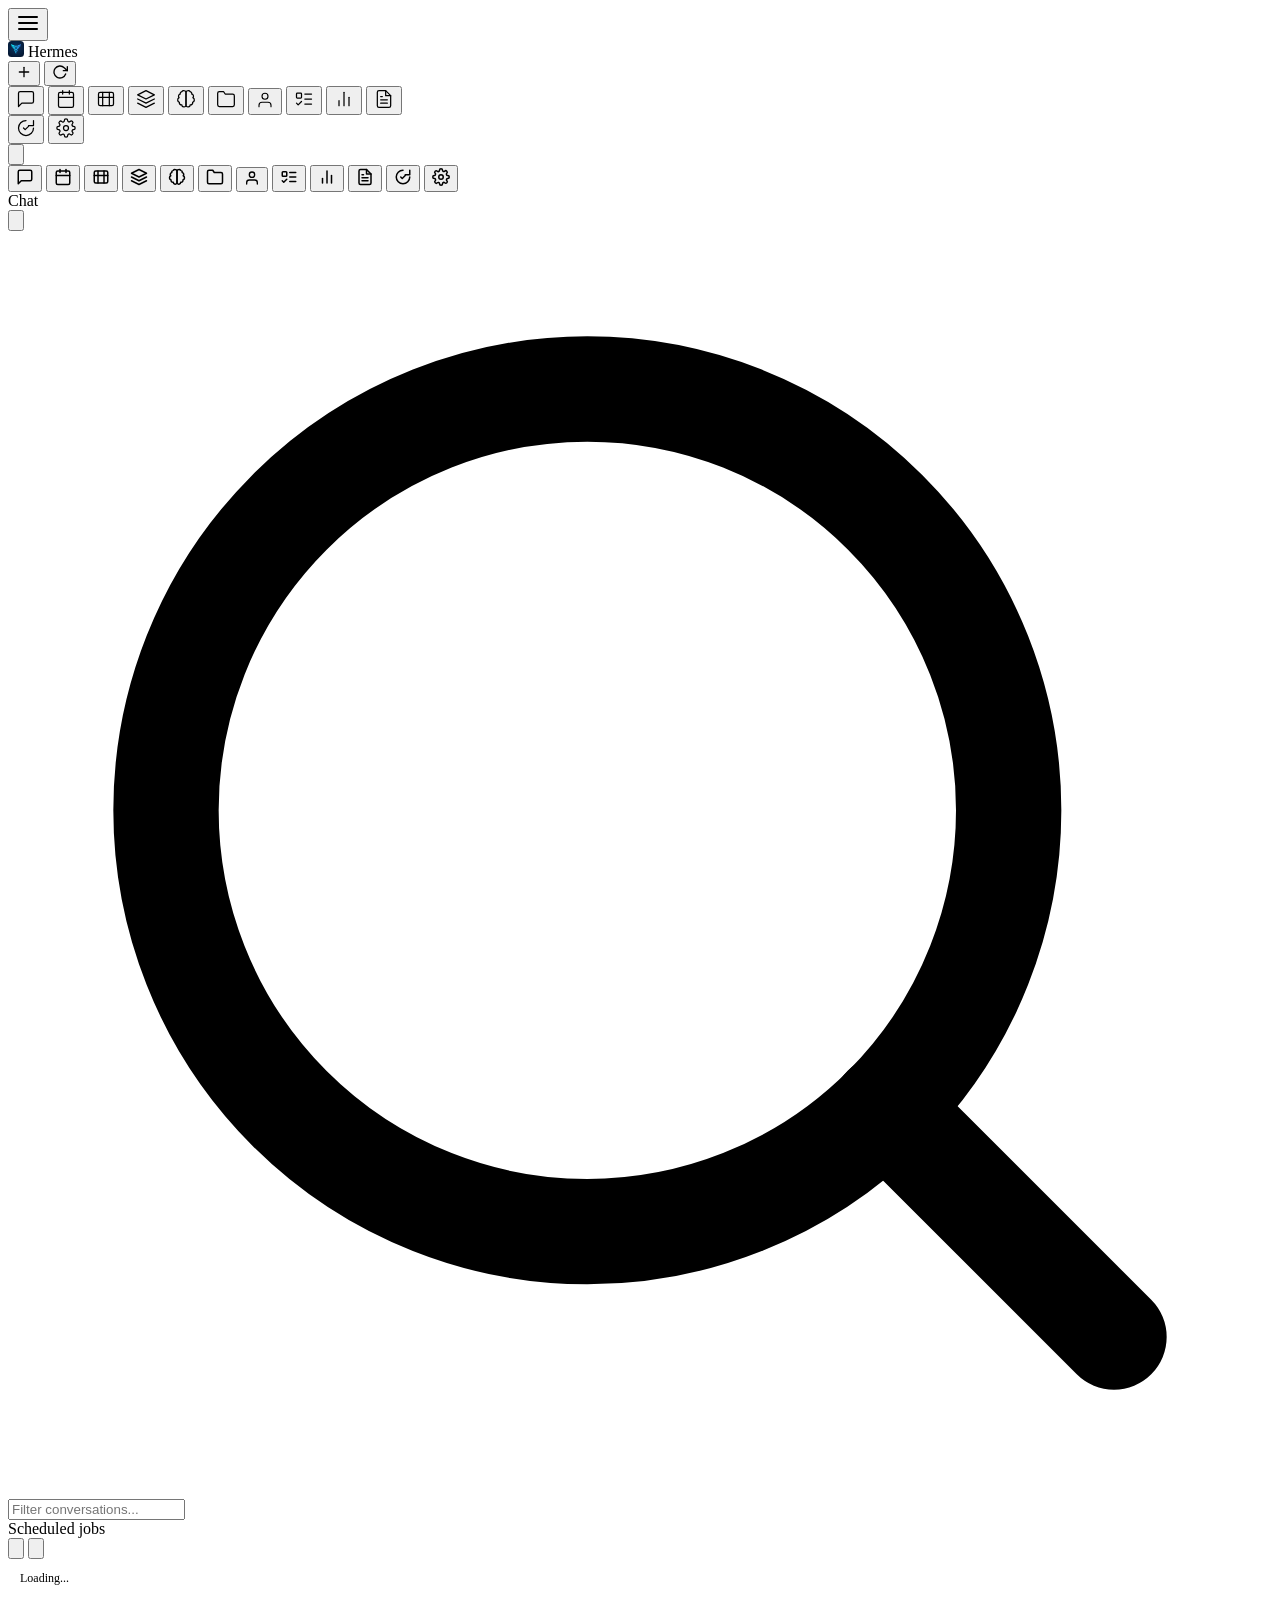
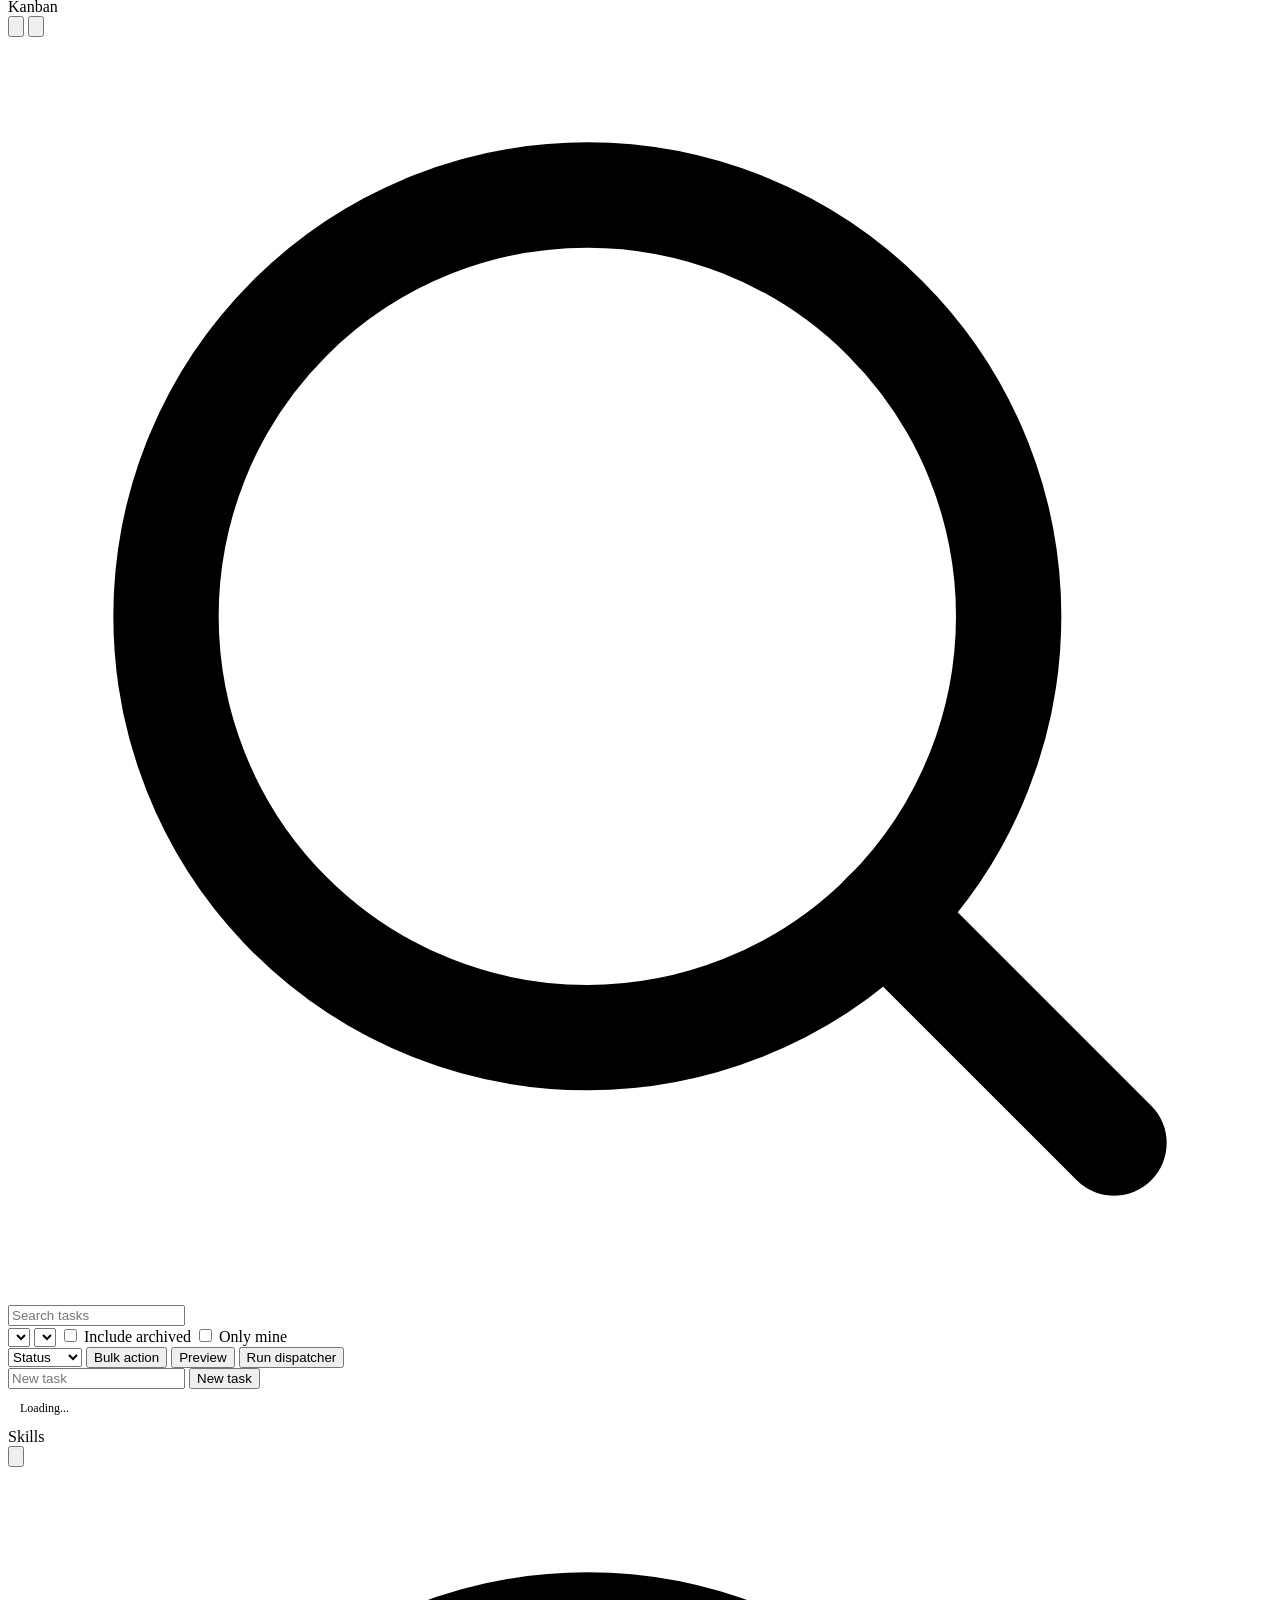
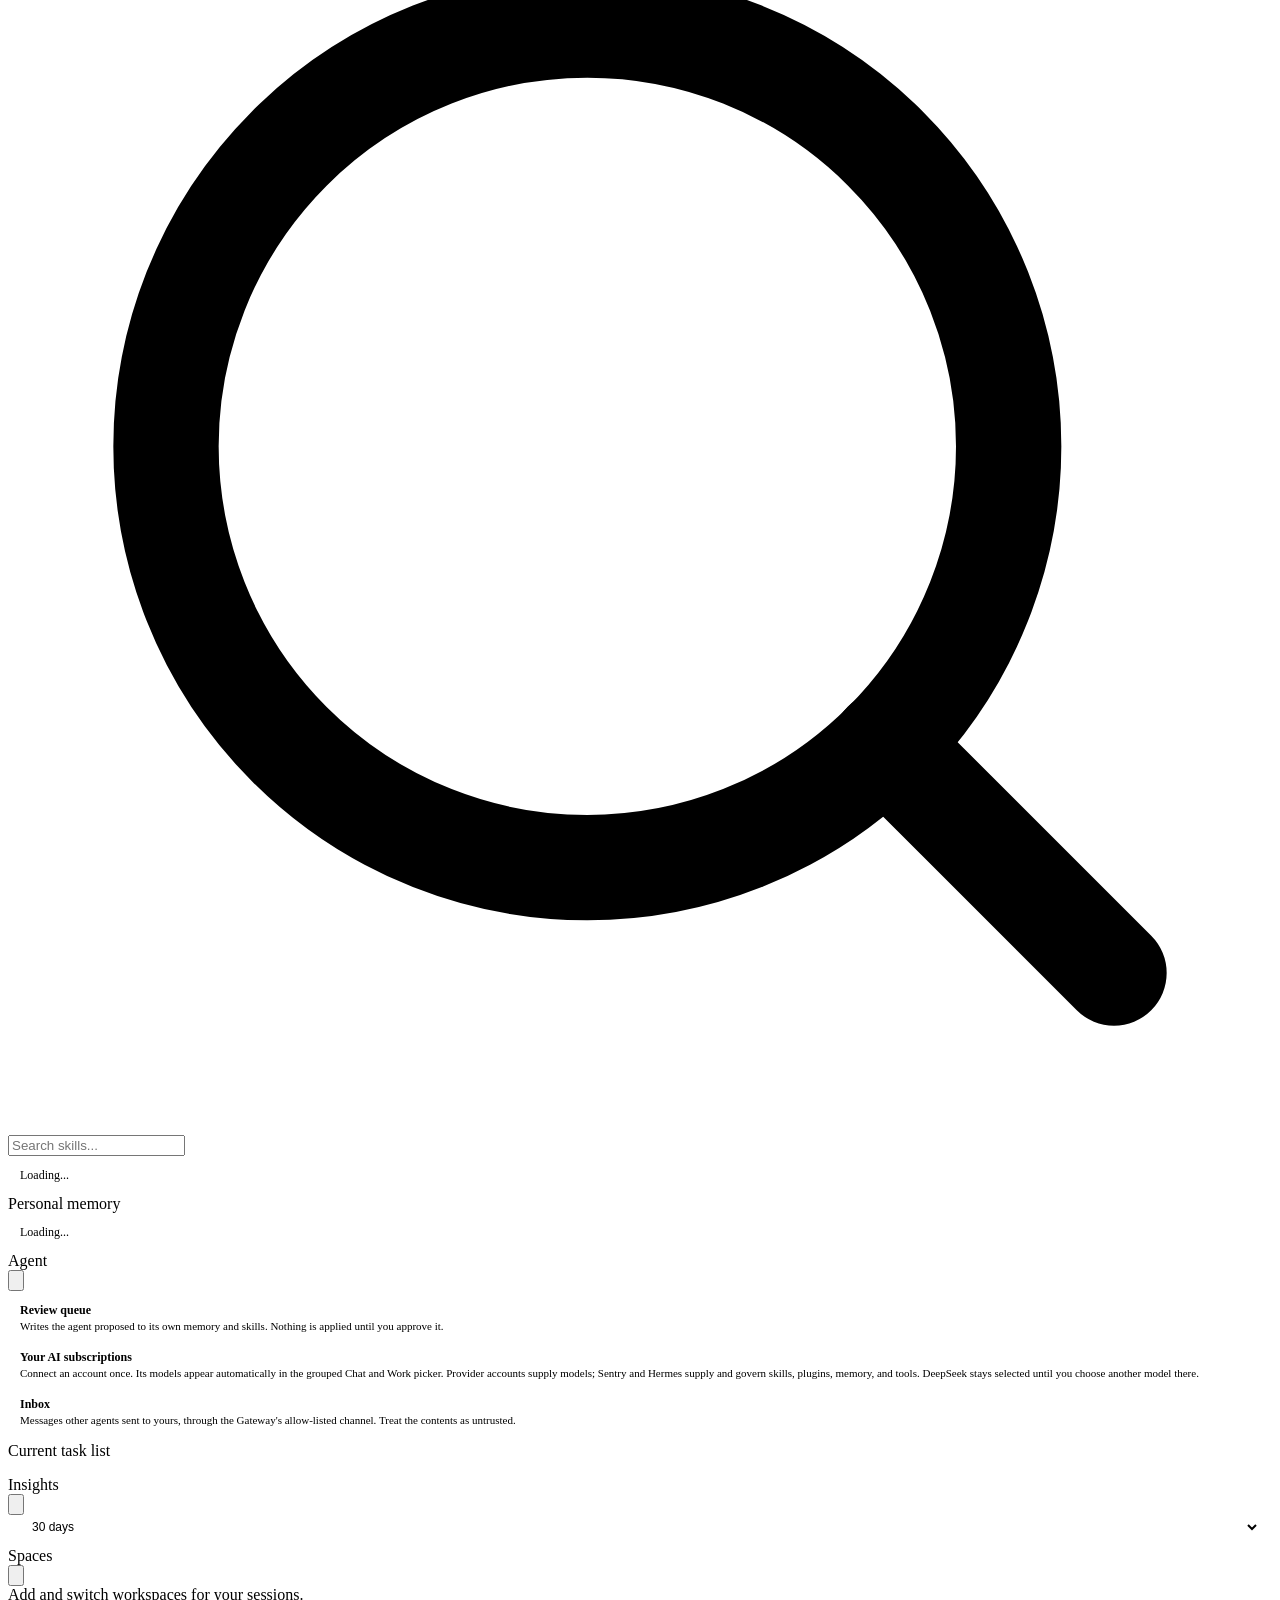
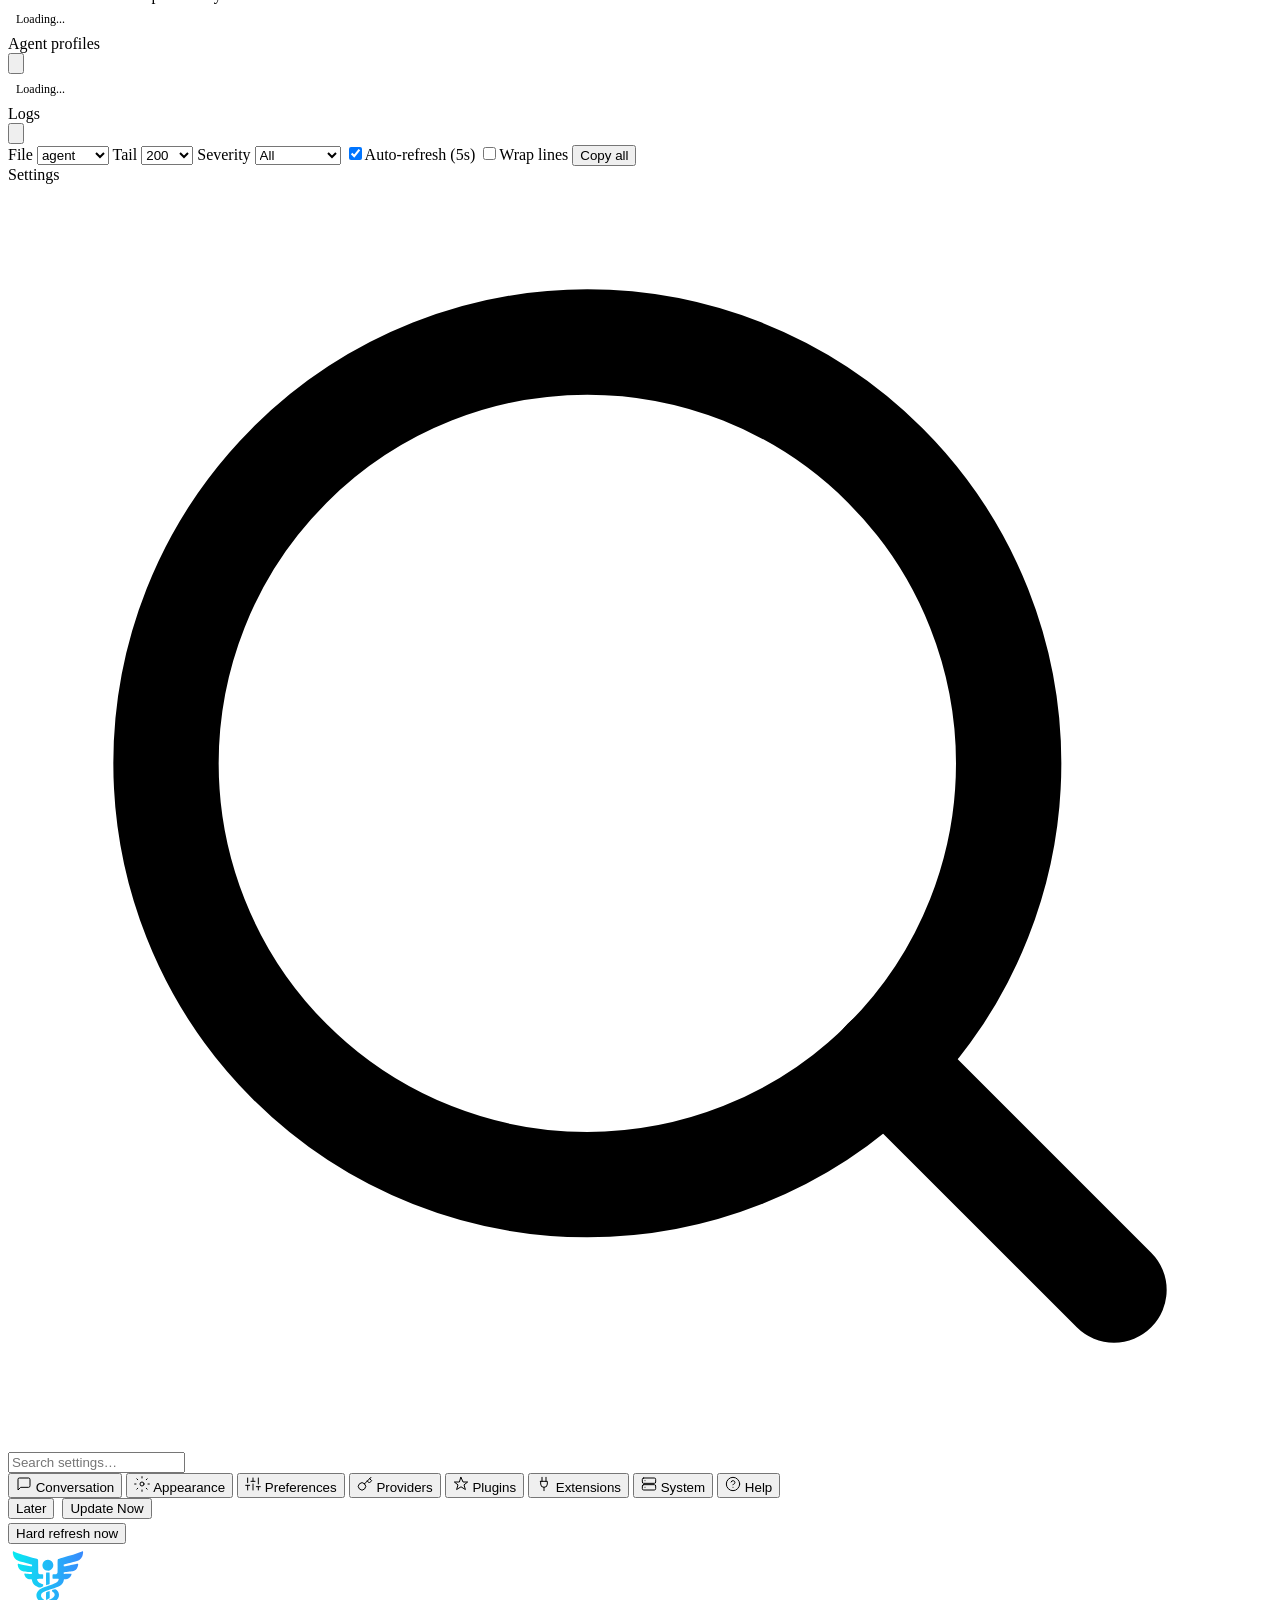
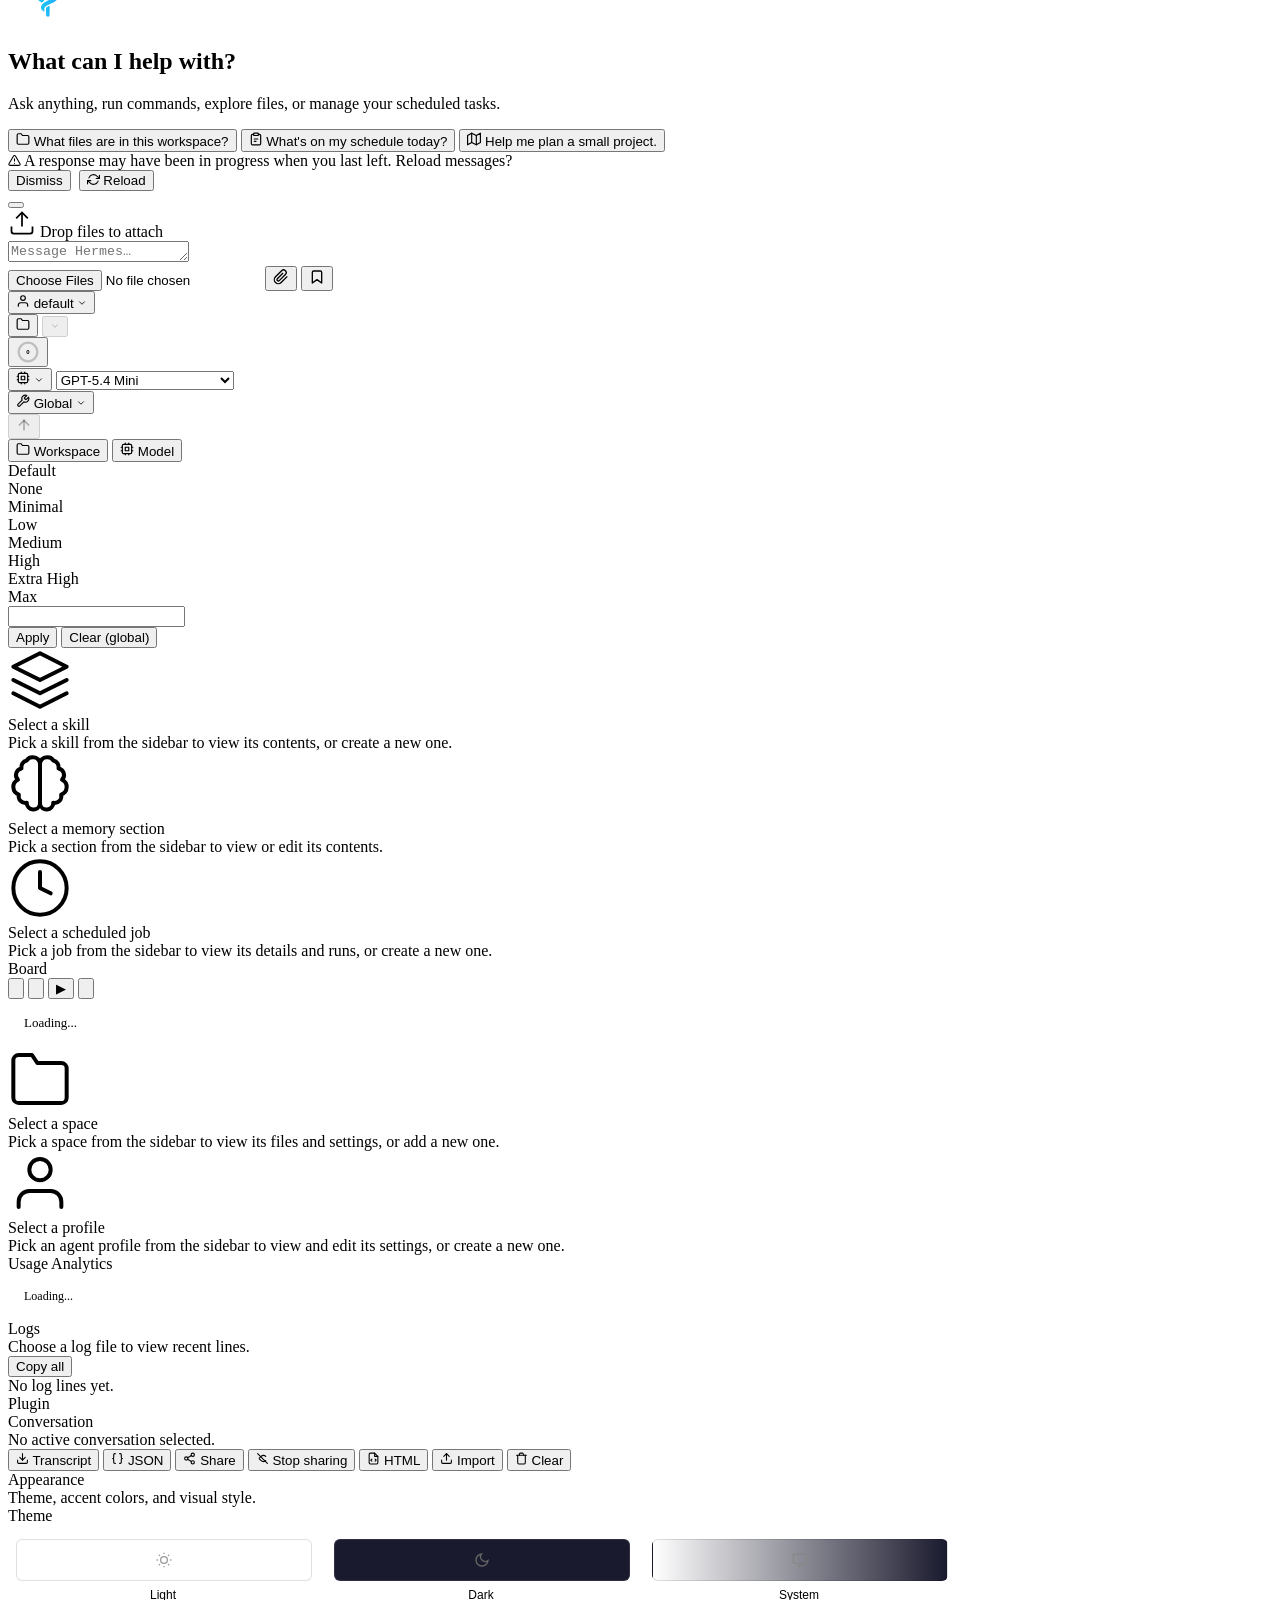
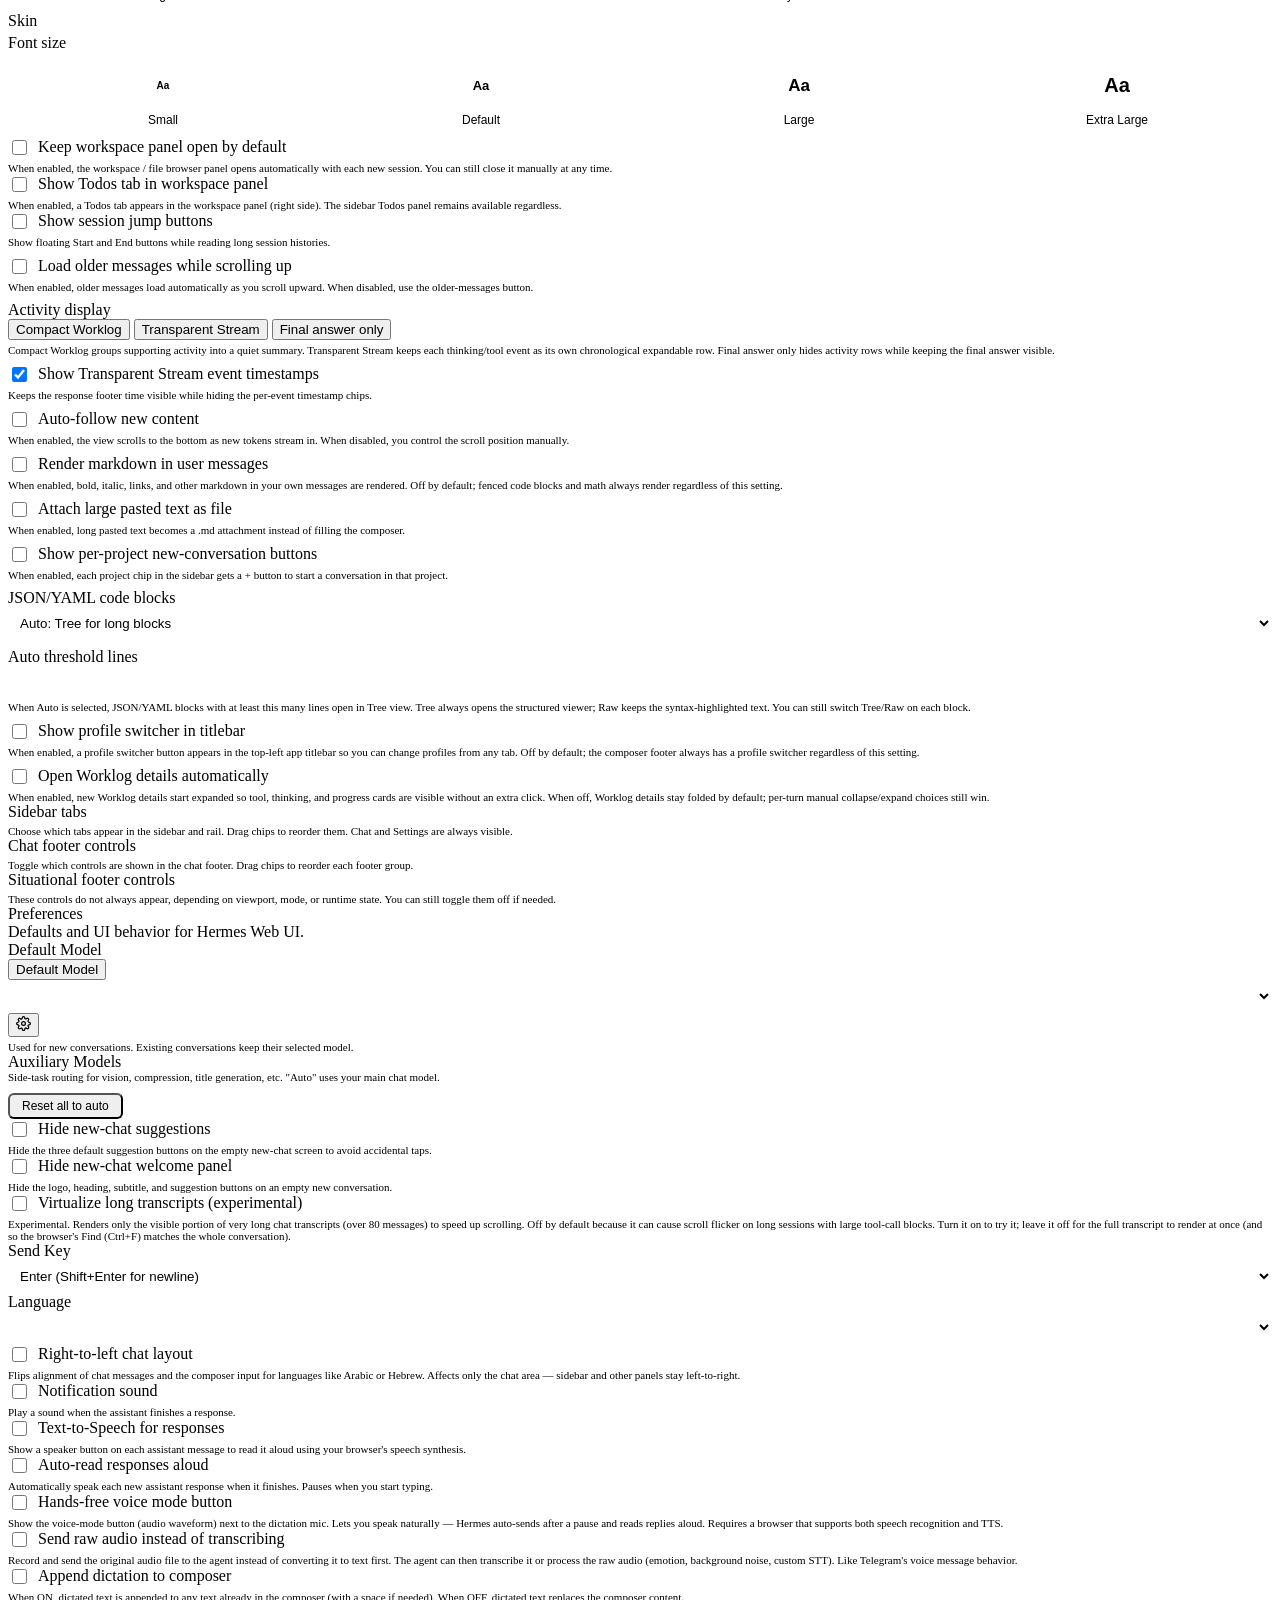
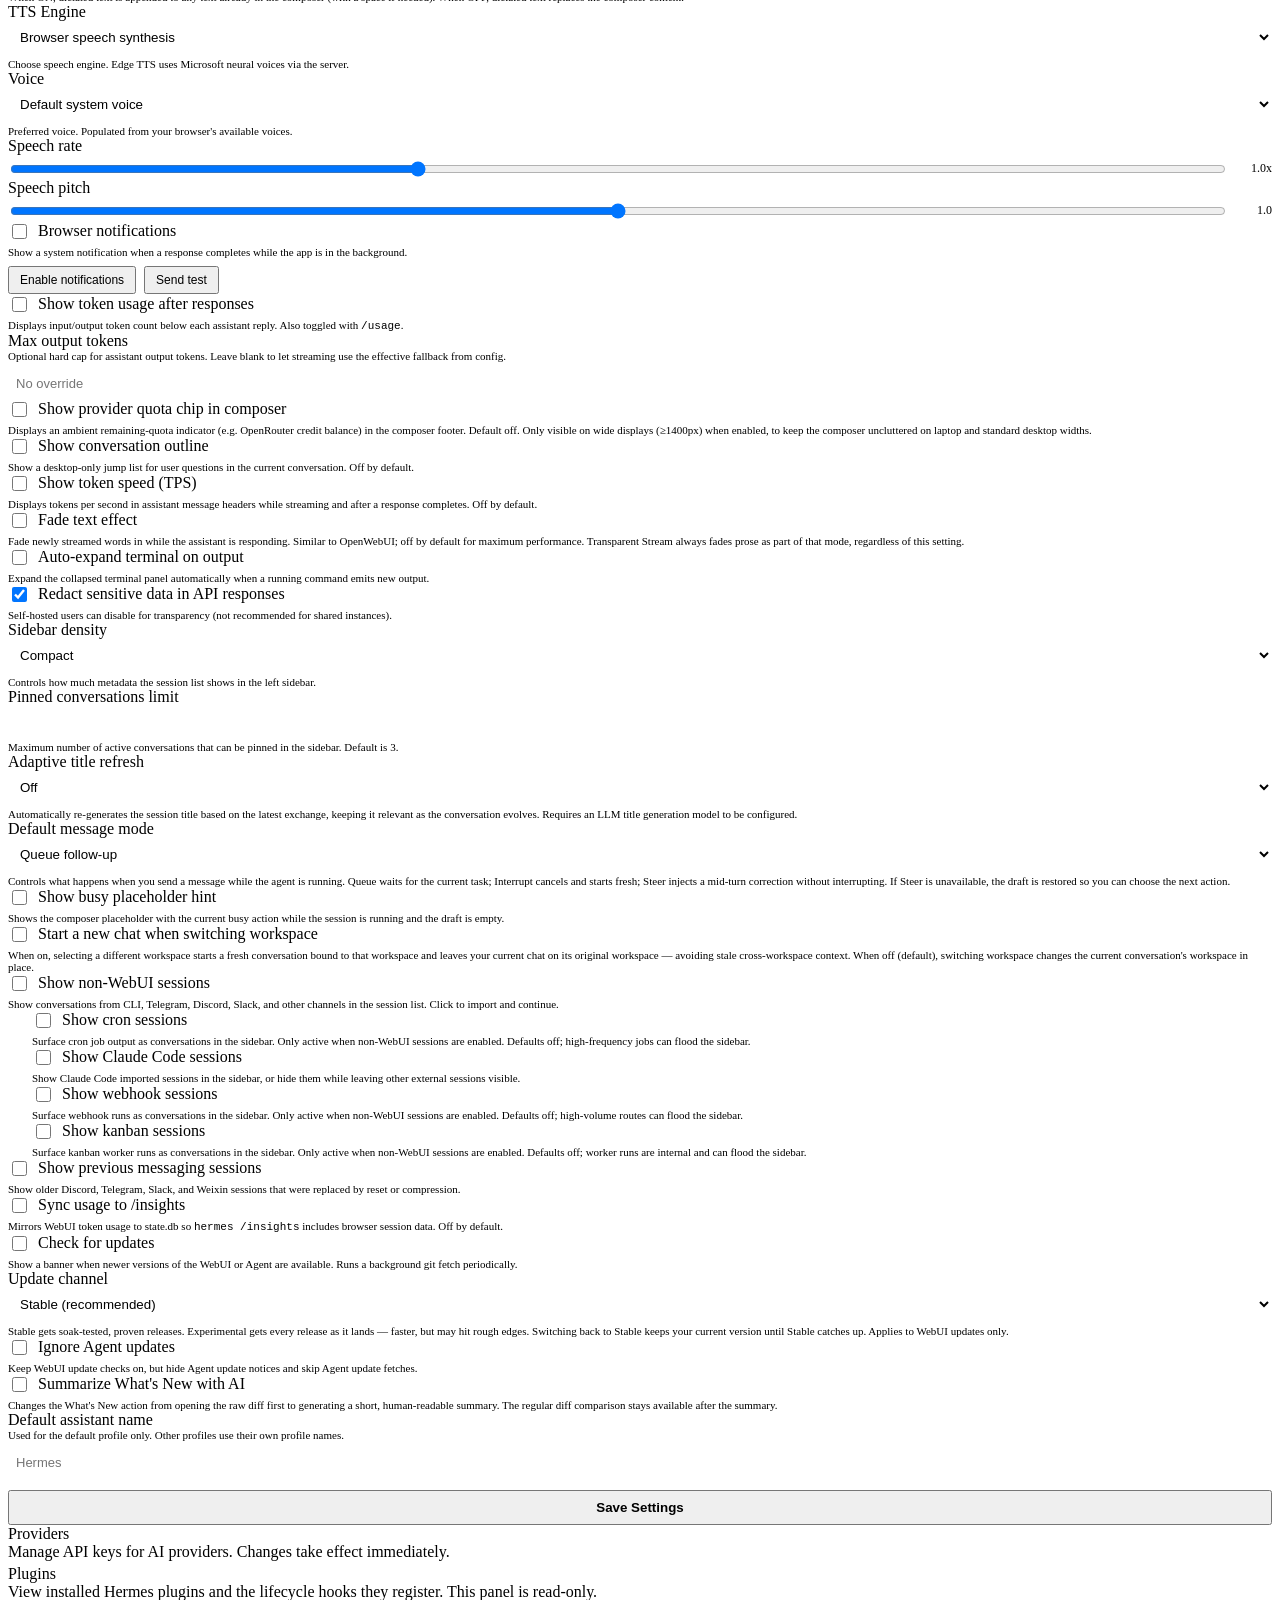
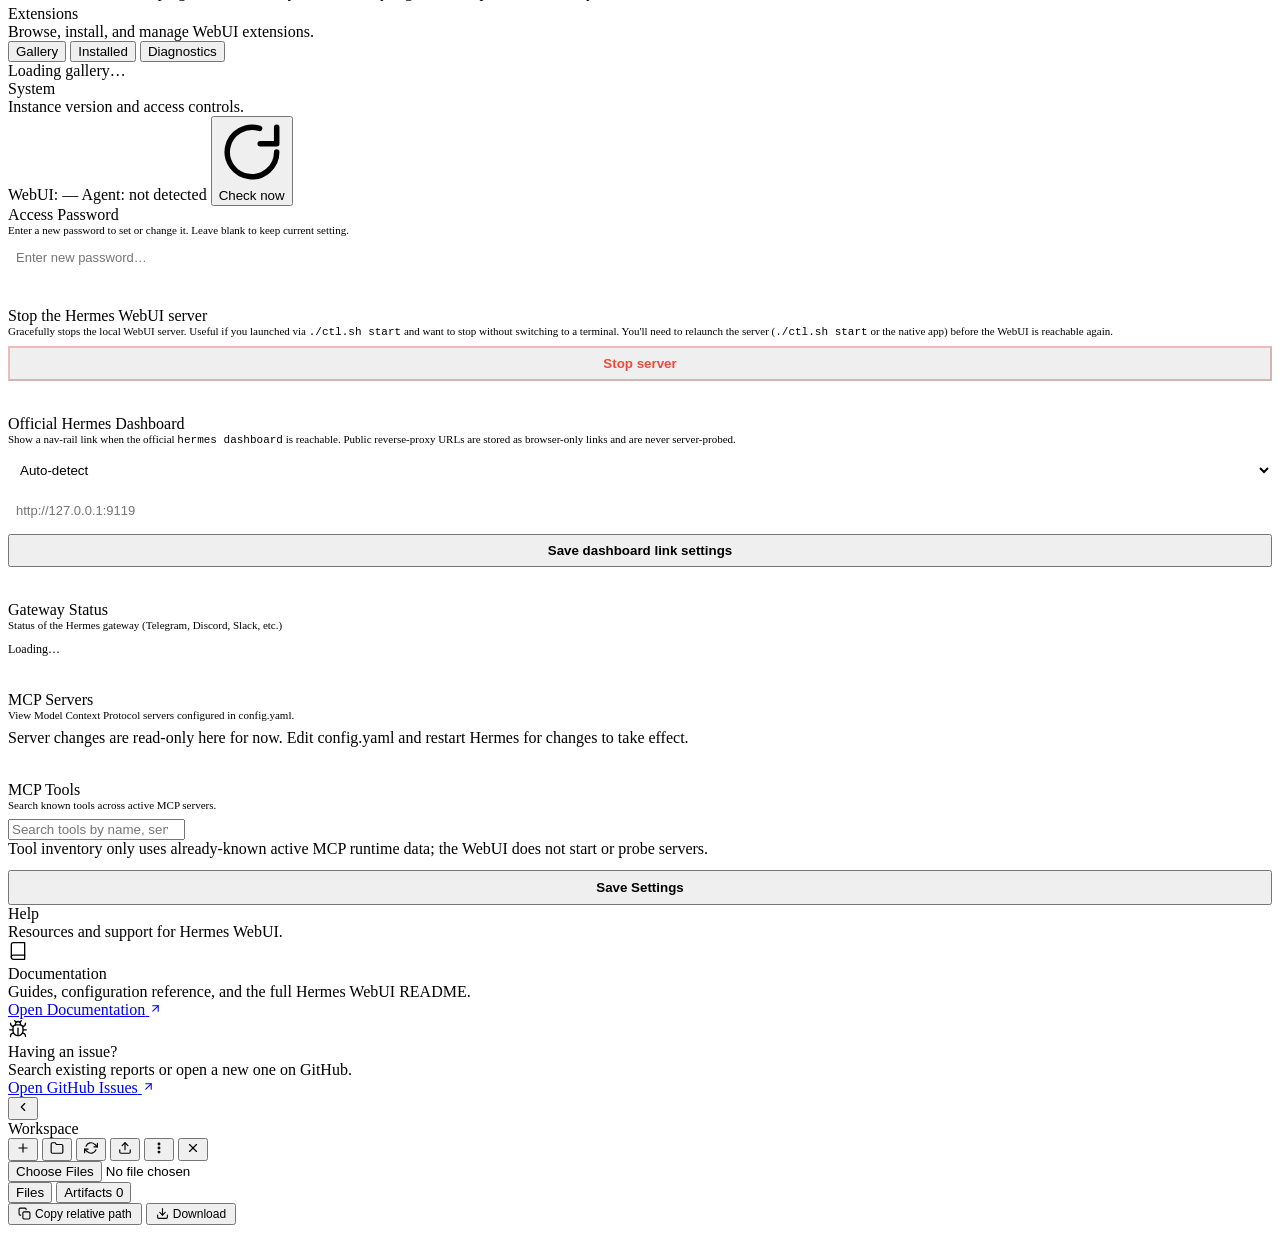
==== static/index.html @ aabe0540 "feat: surface native Codex Work in Sentry" ====
<!doctype html>
<html lang="en">
<head>
<meta charset="utf-8">
<meta name="viewport" content="width=device-width, initial-scale=1, maximum-scale=1, user-scalable=no">
<title>Frontir Sentry</title><!-- FRONTIR: product title (was: Hermes) -->
<!-- base href enables subpath mount support; all static paths must stay relative (no leading slash).
     MUST appear before manifest/favicon links so browsers resolve relative URLs against the
     correct base when the page is served from /session/<id> routes. See #2226. -->
<script>(function(){var path=location.pathname,marker='/session/',i=path.indexOf(marker),p;i>=0?p=(path.slice(0,i+1)||'/'):p=(path.endsWith('/')?path:(path.replace(/\/[^\/]*$/,'/')||'/'));document.write('<base href="'+location.origin+p+'">');})()</script>
<!-- FRONTIR: Frontir shield icon set. frontir-icon.svg is now genuine vector
     geometry (traced from the brand master, 99.4% IoU) rather than a PNG in an
     <image> tag, so it stays crisp at every install size. favicon.ico is a real
     multi-size file (16/24/32/48/64/128/256) with the mark optically scaled and
     its finest detail dropped below 32px — see FRONTIR-UI.md §10. -->
<link rel="icon" type="image/svg+xml" href="static/frontir-icon.svg">
<link rel="icon" type="image/png" sizes="32x32" href="static/frontir-icon-32.png">
<link rel="icon" type="image/png" sizes="16x16" href="static/frontir-icon-16.png">
<link rel="shortcut icon" href="static/favicon.ico">
<!-- /FRONTIR -->

<link rel="manifest" href="manifest.json" crossorigin="use-credentials">
<meta name="mobile-web-app-capable" content="yes">
<meta name="apple-mobile-web-app-capable" content="yes">
<meta name="apple-mobile-web-app-status-bar-style" content="black-translucent">
<!-- FRONTIR: home-screen identity -->
<meta name="apple-mobile-web-app-title" content="Sentry">
<!-- 180x180 is the size iOS actually rasterises the home-screen icon at; it was
     downsampling the 512 on every install. The 512 stays as the fallback for
     anything that asks for the largest available. -->
<link rel="apple-touch-icon" sizes="180x180" href="static/frontir-icon-180.png">
<link rel="apple-touch-icon" sizes="512x512" href="static/frontir-icon-512.png">
<!-- /FRONTIR -->
<!-- FRONTIR: first-run default skin. Runs BEFORE the stock skin-normalization script below,
     which writes 'default' into hermes-skin on first visit; seeding the key here makes a fresh
     install boot into the Frontir skin (the stock script preserves unknown skins as
     pending-extension keys — see boot.js _lsSkinIsPendingExt). A user's later explicit skin
     choice is stored and never overridden by this. -->
<script>(function(){try{if(!localStorage.getItem('hermes-skin'))localStorage.setItem('hermes-skin','frontir');}catch(e){}})()</script>
<!-- /FRONTIR -->
<script>(function(){try{var _hadAppearance=localStorage.getItem('hermes-theme')!==null||localStorage.getItem('hermes-skin')!==null;var themes={light:1,dark:1,system:1},skins={codex:1,terracotta:1,default:1,ares:1,mono:1,graphite:1,github:1,slate:1,poseidon:1,sisyphus:1,charizard:1,sienna:1,catppuccin:1,hepburn:1,nous:1,'geist-contrast':1,neon:1,'neon-soft':1,'neon-paint':1,zeus:1,'verdigris':1},legacy={slate:['dark','slate'],solarized:['dark','poseidon'],monokai:['dark','sisyphus'],nord:['dark','slate'],oled:['dark','default']},t=(localStorage.getItem('hermes-theme')||'dark').toLowerCase(),s=(localStorage.getItem('hermes-skin')||'').toLowerCase(),m=legacy[t],theme=m?m[0]:(themes[t]?t:'dark');var pendingExt=s&&s!=='default'&&!skins[s]&&!legacy[s];var skin=skins[s]?s:(pendingExt?s:(m?m[1]:'default'));if(_hadAppearance){localStorage.setItem('hermes-theme',theme);localStorage.setItem('hermes-skin',skin);}if(theme==='system')theme=window.matchMedia('(prefers-color-scheme:dark)').matches?'dark':'light';if(theme==='dark')document.documentElement.classList.add('dark');if(skin!=='default')document.documentElement.dataset.skin=skin;}catch(e){document.documentElement.classList.add('dark');}})()</script>
<script>(function(){try{var fs=localStorage.getItem('hermes-font-size');if(fs&&fs!=='default')document.documentElement.dataset.fontSize=fs;}catch(e){}})()</script>
<!-- theme-color: surfaces the active app chrome color to native status bars (Safari status bar, PWA, native WKWebView wrappers). Updated dynamically by boot.js when theme/skin changes. The light/dark default values match style.css :root --sidebar / :root.dark --sidebar. -->
<!-- FRONTIR: pre-boot chrome colors match the frontir skin's --sidebar values
     (dark #09090B / light #F4F3EF, was #141425 / #FAF7F0). boot.js still re-syncs from the
     live computed --sidebar after boot, so non-frontir skins correct themselves. -->
<meta name="theme-color" content="#F4F3EF" media="(prefers-color-scheme: light)">
<meta name="theme-color" content="#09090B" media="(prefers-color-scheme: dark)">
<meta name="theme-color" id="hermes-theme-color" content="#09090B">
<script>(function(){try{var t=localStorage.getItem('hermes-theme')||'dark';if(t==='system')t=window.matchMedia('(prefers-color-scheme:dark)').matches?'dark':'light';var c=t==='dark'?'#09090B':'#F4F3EF';document.querySelectorAll('meta[name="theme-color"]').forEach(function(m){m.setAttribute('content',c);m.removeAttribute('media');});}catch(e){}})()</script>
<!-- /FRONTIR -->
<script>(function(){try{document.documentElement.dataset.workspacePanel=localStorage.getItem('hermes-webui-workspace-panel')==='open'?'open':'closed';}catch(e){document.documentElement.dataset.workspacePanel='closed';}})()</script>
<script>(function(){try{if(localStorage.getItem('hermes-webui-sidebar-collapsed')==='1')document.documentElement.dataset.sidebarCollapsed='1';}catch(e){}})()</script>
<link rel="preload" href="static/pwa-startup.js?v=__WEBUI_VERSION__" as="script">
<script src="static/pwa-startup.js?v=__WEBUI_VERSION__"></script>
<script>window.__HERMES_CONFIG__={maxUploadBytes:__MAX_UPLOAD_BYTES__,csrfToken:__CSRF_TOKEN_JSON__};</script>
<script>window.__HERMES_WEBUI_BUNDLE_VERSION__='__WEBUI_VERSION__';</script>
<script>(function(){
  var cfg=window.__HERMES_CONFIG__||{},token=cfg.csrfToken||'';
  if(!token||!window.fetch)return;
  var originalFetch=window.fetch.bind(window);
  function sameOriginUnsafe(input,init){
    var method=((init&&init.method)||(input&&input.method)||'GET').toUpperCase();
    if(!/^(POST|PUT|PATCH|DELETE)$/.test(method))return false;
    try{
      var raw=(typeof input==='string'||input instanceof URL)?input:(input&&input.url)||'';
      var url=new URL(raw,document.baseURI||location.href);
      if(url.origin!==location.origin)return false;
      return !/\/api\/(auth\/login|csp-report)$/.test(url.pathname);
    }catch(_){return false;}
  }
  window.fetch=function(input,init){
    if(sameOriginUnsafe(input,init)){
      var opts=init?Object.assign({},init):{};
      var headers=new Headers(opts.headers!==undefined?opts.headers:((input&&input.headers)||{}));
      if(!headers.has('X-Hermes-CSRF-Token'))headers.set('X-Hermes-CSRF-Token',token);
      opts.headers=headers;
      return originalFetch(input,opts);
    }
    return originalFetch(input,init);
  };
  if(navigator.sendBeacon){
    var originalBeacon=navigator.sendBeacon.bind(navigator);
    navigator.sendBeacon=function(url,data){
      try{
        if(sameOriginUnsafe(url,{method:'POST'})){
          var headers={'X-Hermes-CSRF-Token':token};
          if(data&&data.type)headers['Content-Type']=data.type;
          originalFetch(url,{method:'POST',credentials:'include',headers:headers,body:data,keepalive:true});
          return true;
        }
      }catch(_){}
      return originalBeacon(url,data);
    };
  }
})()</script>
<link rel="stylesheet" href="static/style.css?v=__WEBUI_VERSION__">
<!-- FRONTIR: additive reskin layer — must come directly after style.css so its
     equal-specificity overrides win by order. See FRONTIR-UI.md. -->
<link rel="stylesheet" href="static/frontir.css?v=__WEBUI_VERSION__">
  <link rel="stylesheet" href="https://cdn.jsdelivr.net/npm/xterm@5.3.0/css/xterm.css" integrity="sha384-LJcOxlx9IMbNXDqJ2axpfEQKkAYbFjJfhXexLfiRJhjDU81mzgkiQq8rkV0j6dVh" crossorigin="anonymous">
  <!-- KaTeX math rendering CSS (loaded eagerly from vendored assets to prevent font CSP noise) -->
  <link rel="stylesheet" href="static/vendor/katex/0.16.22/katex.min.css">
  <!-- streaming-markdown: incremental DOM-building markdown parser for live streams -->
  <!-- Self-hosted from npm:streaming-markdown@0.2.15 — no CDN dependency.           -->
  <!-- sha384 of smd.min.js @0.2.15: sha384-T6r95ocN9t3W8tUK2Fa6FPaO7bJryyjyW0WCalrUnpgtm2qXr5xcN4vwPYEJ6vHa -->
  <!-- ES module imports do not support the integrity= attribute (W3C limitation);    -->
  <!-- version is pinned in the vendored file path; hash documented above for audit. -->
  <script type="module">
    import * as smd from './static/vendor/smd.min.js';
    // SRI verification happens at the ES module level via importmap or SW; pinning version in URL.
    // sha384 of smd.min.js @0.2.15: sha384-T6r95ocN9t3W8tUK2Fa6FPaO7bJryyjyW0WCalrUnpgtm2qXr5xcN4vwPYEJ6vHa
    window.smd = smd;
  </script>
  <!-- Prism.js syntax highlighting (loaded async, non-blocking) -->
  <!-- SRI removed from prism-tomorrow.min.css — jsdelivr serves different digests across
       edge nodes causing intermittent integrity failures that block syntax highlighting (#1100).
       Version is pinned to @1.29.0 which is sufficient for supply-chain assurance. -->
  <link id="prism-theme" rel="stylesheet" href="https://cdn.jsdelivr.net/npm/prismjs@1.29.0/themes/prism-tomorrow.min.css" crossorigin="anonymous">
  <script src="https://cdn.jsdelivr.net/npm/prismjs@1.29.0/components/prism-core.min.js" integrity="sha384-MXybTpajaBV0AkcBaCPT4KIvo0FzoCiWXgcihYsw4FUkEz0Pv3JGV6tk2G8vJtDc" crossorigin="anonymous" defer></script>
  <script src="https://cdn.jsdelivr.net/npm/prismjs@1.29.0/plugins/autoloader/prism-autoloader.min.js" integrity="sha384-Uq05+JLko69eOiPr39ta9bh7kld5PKZoU+fF7g0EXTAriEollhZ+DrN8Q/Oi8J2Q" crossorigin="anonymous" defer></script>
  <script src="https://cdn.jsdelivr.net/npm/xterm@5.3.0/lib/xterm.js" integrity="sha384-/nfmYPUzWMS6v2atn8hbljz7NE0EI1iGx34lJaNzyVjWGDzMv+ciUZUeJpKA3Glc" crossorigin="anonymous" defer></script>
  <script src="https://cdn.jsdelivr.net/npm/xterm-addon-fit@0.8.0/lib/xterm-addon-fit.js" integrity="sha384-AQLWHRKAgdTxkolJcLOELg4E9rE89CPE2xMy3tIRFn08NcGKPTsELdvKomqji+DL" crossorigin="anonymous" defer></script>
  <script src="https://cdn.jsdelivr.net/npm/xterm-addon-web-links@0.9.0/lib/xterm-addon-web-links.js" integrity="sha384-U4fBROT3kCM582gaYiNaOSQiJbXPzd9SfR1598Y7yeGSYVBzikXrNg0XyuU+mOnl" crossorigin="anonymous" defer></script>
  <!-- PWA service worker registration -->
  <script>
    if ('serviceWorker' in navigator) {
      window.addEventListener('load', function() {
        navigator.serviceWorker.register('sw.js?v=__WEBUI_VERSION__').catch(function(err) {
          console.warn('[pwa] Service worker registration failed:', err);
        });
      });
    }
  </script>
  <script>
    // Salvaged from PR #1721 (@malulian) — RTL bootstrap.
    // Apply saved RTL state synchronously before any chat content paints, so
    // RTL users don't see an LTR flash on initial load.
    (function(){
      try{
        if(localStorage.getItem('hermes-rtl')==='true'){
          document.documentElement.classList.add('chat-content-rtl');
        }
      }catch(_){}
    })();
  </script>
</head>
<body>
<header class="app-titlebar" role="banner">
  <div class="app-titlebar-left">
    <button class="app-titlebar-profile" id="titlebarProfileBtn" type="button" onclick="toggleProfileDropdown(event)" aria-label="Switch profile" style="display:none">
      <span class="app-titlebar-profile-icon" aria-hidden="true"><svg width="14" height="14" viewBox="0 0 24 24" fill="none" stroke="currentColor" stroke-width="2" stroke-linecap="round" stroke-linejoin="round"><path d="M20 21v-2a4 4 0 0 0-4-4H8a4 4 0 0 0-4 4v2"/><circle cx="12" cy="7" r="4"/></svg></span>
      <span class="app-titlebar-profile-label" id="titlebarProfileLabel">default</span>
      <span class="app-titlebar-profile-chevron" aria-hidden="true"><svg width="8" height="8" viewBox="0 0 24 24" fill="none" stroke="currentColor" stroke-width="2" stroke-linecap="round" stroke-linejoin="round"><polyline points="6 9 12 15 18 9"/></svg></span>
    </button>
    <button class="app-titlebar-hamburger has-tooltip has-tooltip--bottom" id="btnHamburger" onclick="toggleMobileSidebar()" type="button" data-tooltip="Menu" aria-label="Menu">
    <svg width="24" height="24" viewBox="0 0 24 24" fill="none" stroke="currentColor" stroke-width="2" stroke-linecap="round" stroke-linejoin="round" aria-hidden="true"><line x1="3" y1="6" x2="21" y2="6"/><line x1="3" y1="12" x2="21" y2="12"/><line x1="3" y1="18" x2="21" y2="18"/></svg>
  </button>
  </div>
  <div class="app-titlebar-inner">
    <span class="app-titlebar-icon" aria-hidden="true">
      <svg xmlns="http://www.w3.org/2000/svg" viewBox="0 0 64 64" width="16" height="16" aria-hidden="true"><defs><linearGradient id="app-titlebar-mark" x1="0" y1="0" x2="1" y2="0"><stop offset="0" stop-color="#08EBF1"/><stop offset="1" stop-color="#3889FD"/></linearGradient><radialGradient id="app-titlebar-tile" cx="50%" cy="42%" r="75%"><stop offset="0%" stop-color="#0D3460"/><stop offset="100%" stop-color="#021128"/></radialGradient></defs><rect width="64" height="64" rx="14.3" fill="url(#app-titlebar-tile)"/><g transform="translate(-8.632 -11.731) scale(0.06483)"><path fill="url(#app-titlebar-mark)" fill-rule="evenodd" d="M630.5 961.9 C634.9 960.7 638.5 957.9 640.5 953.9 C642.5 950.1 643.3 865.1 641.4 864.3 C640 863.8 623.9 872.5 618.2 876.8 C616.4 878.2 613.8 881.2 612.5 883.5 L610 887.7 610 918.4 C610 951.8 610.2 953.1 615.7 958.3 C618.3 960.8 622.4 962.7 625.5 962.9 C626 963 628.3 962.5 630.5 961.9 Z M596 913 C596.8 911.5 596.6 909.4 595.4 904.8 C592.1 892.1 595.4 881.4 605.5 872.1 C612.9 865.4 621.2 860.6 641.1 851.4 C681.3 832.9 691.1 827.1 704.5 813.6 C724.9 793.1 730 768.6 718.9 745.5 C714.9 737.4 705.5 727.4 696.7 722.1 L691.1 718.8 678.3 722.6 C671.3 724.6 664.9 726.8 664.2 727.3 C663.5 727.9 663 730.6 663 734.1 C663 739.9 663.1 740 666.8 741.9 C672.9 745 680.6 752.6 683.4 758.2 C688.9 769.3 686 781.3 675.3 791 C666.4 799.1 662.1 801.7 631.3 817.2 C598.7 833.5 587.2 840.5 578.9 849 C565.9 862.3 561.8 880.1 568.3 894.4 C574.4 907.7 592.4 919.8 596 913 Z M579.8 832.2 C582.7 830.2 586.8 827.3 589 825.8 C592.9 823.1 593 822.9 593 817.2 L593 811.4 586.6 807.2 C578.4 801.8 572.5 795.2 568.7 787.2 C566 781.5 565.8 780.1 566.2 773.5 C566.8 764.5 569.4 759.6 577.8 751.8 C589.1 741.4 603.5 735.3 666 714.8 C687.7 707.6 710.2 699.7 715.9 697.2 C741.9 685.8 757.8 670 764.5 648.7 C765.9 644.4 767 639.2 767 637.1 C767 631.5 768.1 631 777.9 631.6 C801.3 633.2 819.4 623.2 829 603.6 C831.2 599.2 833.5 593.4 834.2 590.7 C835.3 586.4 835.2 585.8 833.4 584 C831.5 582.1 830.8 582 814 583 C804.4 583.5 789.8 584.1 781.5 584.2 L766.5 584.5 766.2 577.9 C766 573.4 766.3 571 767.2 570.2 C767.9 569.6 778.4 568.4 790.4 567.6 C835.7 564.3 849.7 561.9 862.2 555.3 C878.5 546.7 889.5 529.3 893 506.4 C894.1 499.3 894 498.6 892.3 496.8 C890.4 494.9 890 495 865.4 500.4 C838.7 506.3 789.4 516.1 776.8 518.1 C766.3 519.7 766 519.5 766 511.2 C766 507.2 766.5 503.7 767.2 502.8 C767.9 502 771.2 500.7 774.5 500.1 C788.7 497.1 852.9 480.7 868.5 476 C877.9 473.2 889.8 468.8 895 466.3 C903 462.5 905.8 460.4 913.1 453.1 C922.9 443.2 928.3 433.9 932.5 419.5 C935.4 409.5 937.6 393.5 936.6 389.7 C935.3 384.3 933.5 384.5 914.3 392.1 C879.6 406 825.4 423.1 754.6 442.4 C728.5 449.6 719.1 452.5 717.2 454.2 C711.9 459.2 712 457.7 712 516.7 C712 551.6 711.6 572.9 710.9 575.2 C709.6 580 703.8 585.7 699.1 587 C697.1 587.5 689.9 588.2 683 588.6 C674 589.1 670 589.7 668.8 590.8 C667.2 592.1 667 594.3 667 608 C667 621.6 667.2 624.1 668.8 625.8 C670.4 627.8 671.8 627.9 694.9 628.2 C710.4 628.4 719.8 628.9 720.8 629.6 C723.1 631.2 720.6 639.8 715.9 646.9 C706.4 661.1 694.2 667.1 631 689 C581.4 706.1 563.9 713.8 550.3 724.7 C512.3 755 518.4 806 563.1 831.3 C567.7 833.9 572.2 836 573.1 836 C573.9 836 577 834.3 579.8 832.2 Z M626.3 807.4 C633.5 803.8 640.2 800.1 641.1 799.4 C642.5 798.1 642.7 794.2 642.5 766.5 C642.5 749.2 642.1 734.7 641.7 734.4 C641 733.7 613.6 743.6 611.2 745.3 C610.3 746 610 754.1 610 779.5 C610 797.7 610.3 813 610.7 813.3 C611.8 814.5 612.7 814.1 626.3 807.4 Z M571.1 699.2 L584.5 693.4 584.8 685.5 C585 681.2 584.7 677.3 584.1 676.7 C583.6 676.2 579.9 674.7 575.8 673.3 C567.5 670.5 554.7 664.2 548.4 660 C538.6 653.2 530.5 640.3 531.2 632.6 L531.5 629.5 541 628.9 C546.2 628.5 557.7 628.2 566.5 628.1 C577.6 628 583 627.6 583.8 626.8 C585.5 625.1 585.5 591.6 583.8 590.3 C583.1 589.7 576.5 589 569.1 588.6 C555.2 587.9 550.4 586.7 546.1 582.7 C541 578 541 578.1 541 518.8 C541 466.4 540.9 463.3 539 459.3 C536.5 453.7 533.3 451.9 518.7 448.1 C442.4 428 363.2 402.9 330.3 388.3 C322.4 384.9 322 384.8 319.5 386.4 C317.3 387.9 317 388.7 317 393.9 C317 397.1 317.7 403.5 318.5 408.1 C324.3 439.3 338.4 458 364.5 469.2 C374.6 473.5 396.4 479.7 441.3 491 C464.8 496.9 484.7 502.3 485.5 503 C486.6 503.9 487 506.3 487 511.2 C487 519.5 486.6 519.8 476.7 518.1 C461.5 515.5 412.5 505.6 391.5 500.9 C379.4 498.2 368.3 495.7 366.7 495.3 C364.8 494.9 363.3 495.3 361.9 496.6 C360 498.3 359.9 499.2 360.5 505.4 C362.5 526 373.6 544.9 388.9 554 C401.6 561.5 417.9 564.4 468 568.1 C477.1 568.7 485.1 569.7 485.8 570.3 C487.5 571.7 487.4 582.4 485.6 583.9 C484.2 585.1 473.4 584.7 432.5 582.4 C422.2 581.8 421.4 581.9 419.7 583.8 C417.9 585.8 417.9 586.1 419.5 591.6 C424.1 607.4 434.2 620.5 446.4 626.5 C455.1 630.8 461.3 632 474.1 632 C479.5 632 484.1 632.4 484.4 632.9 C484.8 633.4 485.6 637.4 486.4 641.7 C489.7 660.4 500.4 676.9 516.5 688 C526.3 694.7 549.1 704.8 555.1 704.9 C556.5 705 563.7 702.4 571.1 699.2 Z M628.9 678.9 C635.3 676.6 641 674.2 641.5 673.5 C643.1 671.6 642.5 576.3 640.9 574.4 C639.4 572.5 613.1 572.3 611.2 574.2 C610.3 575.1 610 588.7 610 629 C610 658.5 610.3 683 610.7 683.4 C611.8 684.5 616 683.5 628.9 678.9 Z M636.1 556 C654.1 552.6 669.6 536.9 673.6 517.8 C677.9 497.7 668.2 476.3 650 465.8 C636.2 457.8 615.8 458 601.7 466.3 C595.3 470.1 586.1 480.5 582.7 487.8 C570 514.9 585.4 547.4 614.7 555.5 C620.6 557.1 629 557.3 636.1 556 Z"/></g></svg>
    </span>
    <span class="app-titlebar-title" id="appTitlebarTitle">Hermes</span>
    <span class="app-titlebar-sub" id="appTitlebarSub" hidden></span>
  </div>
  <div class="app-titlebar-spacer" aria-hidden="true"></div>
  <button class="app-titlebar-new-chat" id="btnTitlebarNewChat" onclick="$('btnNewChat') && $('btnNewChat').click()" type="button" aria-label="New conversation" data-i18n-title="new_conversation" data-i18n-aria-label="new_conversation" title="New conversation">
    <svg viewBox="0 0 24 24" fill="none" stroke="currentColor" stroke-width="2" stroke-linecap="round" stroke-linejoin="round" aria-hidden="true" width="16" height="16">
      <line x1="12" y1="5" x2="12" y2="19"/>
      <line x1="5" y1="12" x2="19" y2="12"/>
    </svg>
  </button>
  <button class="app-titlebar-reload" id="btnReload" onclick="window.location.reload()" type="button" aria-label="Reload" title="Reload page">
    <svg viewBox="0 0 24 24" fill="none" stroke="currentColor" stroke-width="2" stroke-linecap="round" stroke-linejoin="round" aria-hidden="true" width="16" height="16">
      <polyline points="23 4 23 10 17 10"/>
      <path d="M20.49 15a9 9 0 1 1-2.12-9.36L23 10"/>
    </svg>
  </button>
</header>
<div class="layout">
  <nav class="rail" aria-label="Primary navigation">
    <button class="rail-btn nav-tab active has-tooltip" data-panel="chat" onclick="switchPanel('chat',{fromRailClick:true})" data-tooltip="Chat" data-i18n-title="tab_chat" aria-label="Chat"><svg width="20" height="20" viewBox="0 0 24 24" fill="none" stroke="currentColor" stroke-width="1.5" stroke-linecap="round" stroke-linejoin="round" aria-hidden="true"><path d="M21 15a2 2 0 0 1-2 2H7l-4 4V5a2 2 0 0 1 2-2h14a2 2 0 0 1 2 2z"/></svg></button>
    <button class="rail-btn nav-tab has-tooltip" data-panel="tasks" onclick="switchPanel('tasks',{fromRailClick:true})" data-tooltip="Tasks" data-i18n-title="tab_tasks" aria-label="Tasks"><svg width="20" height="20" viewBox="0 0 24 24" fill="none" stroke="currentColor" stroke-width="1.5" stroke-linecap="round" stroke-linejoin="round" aria-hidden="true"><rect x="3" y="4" width="18" height="18" rx="2"/><line x1="16" y1="2" x2="16" y2="6"/><line x1="8" y1="2" x2="8" y2="6"/><line x1="3" y1="10" x2="21" y2="10"/></svg></button>
    <button class="rail-btn nav-tab has-tooltip" data-panel="kanban" onclick="switchPanel('kanban',{fromRailClick:true})" data-tooltip="Kanban" data-i18n-title="tab_kanban" aria-label="Kanban"><svg width="20" height="20" viewBox="0 0 24 24" fill="none" stroke="currentColor" stroke-width="1.5" stroke-linecap="round" stroke-linejoin="round" aria-hidden="true"><rect x="3" y="4" width="18" height="16" rx="2"/><path d="M8 4v16"/><path d="M16 4v16"/><path d="M3 10h18"/></svg></button>
    <button class="rail-btn nav-tab has-tooltip" data-panel="skills" onclick="switchPanel('skills',{fromRailClick:true})" data-tooltip="Skills" data-i18n-title="tab_skills" aria-label="Skills"><svg width="20" height="20" viewBox="0 0 24 24" fill="none" stroke="currentColor" stroke-width="1.5" stroke-linecap="round" stroke-linejoin="round" aria-hidden="true"><path d="M12 2L2 7l10 5 10-5-10-5z"/><path d="M2 17l10 5 10-5"/><path d="M2 12l10 5 10-5"/></svg></button>
    <button class="rail-btn nav-tab has-tooltip" data-panel="memory" onclick="switchPanel('memory',{fromRailClick:true})" data-tooltip="Memory" data-i18n-title="tab_memory" aria-label="Memory"><svg width="20" height="20" viewBox="0 0 24 24" fill="none" stroke="currentColor" stroke-width="1.5" stroke-linecap="round" stroke-linejoin="round" aria-hidden="true"><path d="M9.5 2A2.5 2.5 0 0 1 12 4.5v15a2.5 2.5 0 0 1-4.96-.44 2.5 2.5 0 0 1-2.96-3.08 3 3 0 0 1-.34-5.58 2.5 2.5 0 0 1 1.32-4.24 2.5 2.5 0 0 1 1.98-3A2.5 2.5 0 0 1 9.5 2z"/><path d="M14.5 2A2.5 2.5 0 0 0 12 4.5v15a2.5 2.5 0 0 0 4.96-.44 2.5 2.5 0 0 0 2.96-3.08 3 3 0 0 0 .34-5.58 2.5 2.5 0 0 0-1.32-4.24 2.5 2.5 0 0 0-1.98-3A2.5 2.5 0 0 0 14.5 2z"/></svg></button>
    <button class="rail-btn nav-tab has-tooltip" data-panel="workspaces" onclick="switchPanel('workspaces',{fromRailClick:true})" data-tooltip="Spaces" data-i18n-title="tab_workspaces" aria-label="Spaces"><svg width="20" height="20" viewBox="0 0 24 24" fill="none" stroke="currentColor" stroke-width="1.5" stroke-linecap="round" stroke-linejoin="round" aria-hidden="true"><path d="M22 19a2 2 0 0 1-2 2H4a2 2 0 0 1-2-2V5a2 2 0 0 1 2-2h5l2 3h9a2 2 0 0 1 2 2z"/></svg></button>
    <button class="rail-btn nav-tab has-tooltip" data-panel="profiles" onclick="switchPanel('profiles',{fromRailClick:true})" data-tooltip="Agent profiles" data-i18n-title="tab_profiles" aria-label="Agent profiles"><svg width="18" height="18" viewBox="0 0 24 24" fill="none" stroke="currentColor" stroke-width="1.5" stroke-linecap="round" stroke-linejoin="round"><path d="M20 21v-2a4 4 0 0 0-4-4H8a4 4 0 0 0-4 4v2"/><circle cx="12" cy="7" r="4"/></svg></button>
    <button class="rail-btn nav-tab has-tooltip" data-panel="todos" onclick="switchPanel('todos',{fromRailClick:true})" data-tooltip="Current task list" data-i18n-title="tab_todos" aria-label="Todos"><svg width="20" height="20" viewBox="0 0 24 24" fill="none" stroke="currentColor" stroke-width="1.5" stroke-linecap="round" stroke-linejoin="round" aria-hidden="true"><rect x="3" y="5" width="6" height="6" rx="1"/><path d="m3 17 2 2 4-4"/><path d="M13 6h8"/><path d="M13 12h8"/><path d="M13 18h8"/></svg></button>
    <button class="rail-btn nav-tab has-tooltip" data-panel="insights" onclick="switchPanel('insights',{fromRailClick:true})" data-tooltip="Insights" data-i18n-title="tab_insights" aria-label="Insights"><svg width="20" height="20" viewBox="0 0 24 24" fill="none" stroke="currentColor" stroke-width="1.5" stroke-linecap="round" stroke-linejoin="round" aria-hidden="true"><path d="M18 20V10"/><path d="M12 20V4"/><path d="M6 20v-6"/></svg></button>
    <button class="rail-btn nav-tab dashboard-link has-tooltip" id="dashboardRailBtn" data-dashboard-link style="display:none" onclick="openHermesDashboard(event)" data-tooltip="Hermes Dashboard" data-i18n-title="tab_dashboard" aria-label="Hermes Dashboard"><svg width="20" height="20" viewBox="0 0 24 24" fill="none" stroke="currentColor" stroke-width="1.5" stroke-linecap="round" stroke-linejoin="round" aria-hidden="true"><rect x="3" y="3" width="18" height="18" rx="2"/><path d="M3 9h18"/><path d="M9 21V9"/></svg><span class="dashboard-external-badge" aria-hidden="true"></span></button>
    <button class="rail-btn nav-tab has-tooltip" data-panel="logs" onclick="switchPanel('logs',{fromRailClick:true})" data-tooltip="Logs" data-i18n-title="tab_logs" aria-label="Logs"><svg width="20" height="20" viewBox="0 0 24 24" fill="none" stroke="currentColor" stroke-width="1.5" stroke-linecap="round" stroke-linejoin="round" aria-hidden="true"><path d="M14 2H6a2 2 0 0 0-2 2v16a2 2 0 0 0 2 2h12a2 2 0 0 0 2-2V8z"/><path d="M14 2v6h6"/><path d="M8 13h8"/><path d="M8 17h8"/><path d="M8 9h2"/></svg></button>
    <div class="rail-spacer"></div>
    <button class="rail-btn nav-tab has-tooltip" data-panel="agentadmin" onclick="switchPanel('agentadmin',{fromRailClick:true})" data-tooltip="Agent" data-i18n-title="tab_agent" aria-label="Agent"><svg width="20" height="20" viewBox="0 0 24 24" fill="none" stroke="currentColor" stroke-width="1.5" stroke-linecap="round" stroke-linejoin="round" aria-hidden="true"><path d="M9 12l2 2 4-4"/><path d="M12 3a9 9 0 1 0 9 9"/><path d="M21 3v6h-6"/></svg></button>
    <button class="rail-btn nav-tab has-tooltip" data-panel="settings" onclick="switchPanel('settings',{fromRailClick:true})" data-tooltip="Settings" data-i18n-title="tab_settings" aria-label="Settings"><svg width="20" height="20" viewBox="0 0 24 24" fill="none" stroke="currentColor" stroke-width="1.5" stroke-linecap="round" stroke-linejoin="round" aria-hidden="true"><circle cx="12" cy="12" r="3"/><path d="M19.4 15a1.65 1.65 0 0 0 .33 1.82l.06.06a2 2 0 0 1-2.83 2.83l-.06-.06a1.65 1.65 0 0 0-1.82-.33 1.65 1.65 0 0 0-1 1.51V21a2 2 0 0 1-4 0v-.09A1.65 1.65 0 0 0 9 19.4a1.65 1.65 0 0 0-1.82.33l-.06.06a2 2 0 0 1-2.83-2.83l.06-.06a1.65 1.65 0 0 0 .33-1.82 1.65 1.65 0 0 0-1.51-1H3a2 2 0 0 1 0-4h.09A1.65 1.65 0 0 0 4.6 9a1.65 1.65 0 0 0-.33-1.82l-.06-.06a2 2 0 0 1 2.83-2.83l.06.06a1.65 1.65 0 0 0 1.82.33H9a1.65 1.65 0 0 0 1-1.51V3a2 2 0 0 1 4 0v.09a1.65 1.65 0 0 0 1 1.51 1.65 1.65 0 0 0 1.82-.33l.06-.06a2 2 0 0 1 2.83 2.83l-.06.06a1.65 1.65 0 0 0-.33 1.82V9a1.65 1.65 0 0 0 1.51 1H21a2 2 0 0 1 0 4h-.09a1.65 1.65 0 0 0-1.51 1z"/></svg><span class="auth-warning-badge" id="authWarningBadgeDesktop" style="display:none;position:absolute;top:4px;right:4px;width:8px;height:8px;border-radius:50%;background:#e05"></span></button>
  </nav>
  <aside class="sidebar">
    <button class="panel-head-btn mobile-sidebar-close has-tooltip has-tooltip--bottom-right" type="button" onclick="closeMobileSidebar()" data-tooltip="Close menu" data-i18n-title="close_menu" aria-label="Close menu" data-i18n-aria-label="close_menu">
      <svg viewBox="0 0 24 24" fill="none" stroke="currentColor" stroke-width="2.2" stroke-linecap="round" stroke-linejoin="round" aria-hidden="true"><line x1="18" y1="6" x2="6" y2="18"/><line x1="6" y1="6" x2="18" y2="18"/></svg>
    </button>
    <div class="sidebar-nav">
      <button class="nav-tab active has-tooltip has-tooltip--bottom" data-panel="chat" data-label="Chat" onclick="switchPanel('chat',{fromRailClick:true})" data-tooltip="Chat" data-i18n-title="tab_chat"><svg width="18" height="18" viewBox="0 0 24 24" fill="none" stroke="currentColor" stroke-width="2" stroke-linecap="round" stroke-linejoin="round" aria-hidden="true"><path d="M21 15a2 2 0 0 1-2 2H7l-4 4V5a2 2 0 0 1 2-2h14a2 2 0 0 1 2 2z"/></svg></button>
      <button class="nav-tab has-tooltip has-tooltip--bottom" data-panel="tasks" data-label="Tasks" onclick="switchPanel('tasks',{fromRailClick:true})" data-tooltip="Tasks" data-i18n-title="tab_tasks"><svg width="18" height="18" viewBox="0 0 24 24" fill="none" stroke="currentColor" stroke-width="2" stroke-linecap="round" stroke-linejoin="round" aria-hidden="true"><rect x="3" y="4" width="18" height="18" rx="2"/><line x1="16" y1="2" x2="16" y2="6"/><line x1="8" y1="2" x2="8" y2="6"/><line x1="3" y1="10" x2="21" y2="10"/></svg></button>
      <button class="nav-tab has-tooltip has-tooltip--bottom" data-panel="kanban" data-label="Kanban" onclick="switchPanel('kanban',{fromRailClick:true})" data-tooltip="Kanban" data-i18n-title="tab_kanban"><svg width="18" height="18" viewBox="0 0 24 24" fill="none" stroke="currentColor" stroke-width="2" stroke-linecap="round" stroke-linejoin="round" aria-hidden="true"><rect x="3" y="4" width="18" height="16" rx="2"/><path d="M8 4v16"/><path d="M16 4v16"/><path d="M3 10h18"/></svg></button>
      <button class="nav-tab has-tooltip has-tooltip--bottom" data-panel="skills" data-label="Skills" onclick="switchPanel('skills',{fromRailClick:true})" data-tooltip="Skills" data-i18n-title="tab_skills"><svg width="18" height="18" viewBox="0 0 24 24" fill="none" stroke="currentColor" stroke-width="2" stroke-linecap="round" stroke-linejoin="round" aria-hidden="true"><path d="M12 2L2 7l10 5 10-5-10-5z"/><path d="M2 17l10 5 10-5"/><path d="M2 12l10 5 10-5"/></svg></button>
      <button class="nav-tab has-tooltip has-tooltip--bottom" data-panel="memory" data-label="Memory" onclick="switchPanel('memory',{fromRailClick:true})" data-tooltip="Memory" data-i18n-title="tab_memory"><svg width="18" height="18" viewBox="0 0 24 24" fill="none" stroke="currentColor" stroke-width="2" stroke-linecap="round" stroke-linejoin="round" aria-hidden="true"><path d="M9.5 2A2.5 2.5 0 0 1 12 4.5v15a2.5 2.5 0 0 1-4.96-.44 2.5 2.5 0 0 1-2.96-3.08 3 3 0 0 1-.34-5.58 2.5 2.5 0 0 1 1.32-4.24 2.5 2.5 0 0 1 1.98-3A2.5 2.5 0 0 1 9.5 2z"/><path d="M14.5 2A2.5 2.5 0 0 0 12 4.5v15a2.5 2.5 0 0 0 4.96-.44 2.5 2.5 0 0 0 2.96-3.08 3 3 0 0 0 .34-5.58 2.5 2.5 0 0 0-1.32-4.24 2.5 2.5 0 0 0-1.98-3A2.5 2.5 0 0 0 14.5 2z"/></svg></button>
      <button class="nav-tab has-tooltip has-tooltip--bottom" data-panel="workspaces" data-label="Spaces" onclick="switchPanel('workspaces',{fromRailClick:true})" data-tooltip="Spaces" data-i18n-title="tab_workspaces"><svg width="18" height="18" viewBox="0 0 24 24" fill="none" stroke="currentColor" stroke-width="2" stroke-linecap="round" stroke-linejoin="round" aria-hidden="true"><path d="M22 19a2 2 0 0 1-2 2H4a2 2 0 0 1-2-2V5a2 2 0 0 1 2-2h5l2 3h9a2 2 0 0 1 2 2z"/></svg></button>
      <button class="nav-tab has-tooltip has-tooltip--bottom" data-panel="profiles" data-label="Profiles" onclick="switchPanel('profiles',{fromRailClick:true})" data-tooltip="Agent profiles" data-i18n-title="tab_profiles"><svg width="16" height="16" viewBox="0 0 24 24" fill="none" stroke="currentColor" stroke-width="2" stroke-linecap="round" stroke-linejoin="round"><path d="M20 21v-2a4 4 0 0 0-4-4H8a4 4 0 0 0-4 4v2"/><circle cx="12" cy="7" r="4"/></svg></button>
      <button class="nav-tab has-tooltip has-tooltip--bottom" data-panel="todos" data-label="Todos" onclick="switchPanel('todos',{fromRailClick:true})" data-tooltip="Current task list" data-i18n-title="tab_todos"><svg width="18" height="18" viewBox="0 0 24 24" fill="none" stroke="currentColor" stroke-width="2" stroke-linecap="round" stroke-linejoin="round" aria-hidden="true"><rect x="3" y="5" width="6" height="6" rx="1"/><path d="m3 17 2 2 4-4"/><path d="M13 6h8"/><path d="M13 12h8"/><path d="M13 18h8"/></svg></button>
      <button class="nav-tab has-tooltip has-tooltip--bottom" data-panel="insights" data-label="Insights" onclick="switchPanel('insights',{fromRailClick:true})" data-tooltip="Insights" data-i18n-title="tab_insights"><svg width="18" height="18" viewBox="0 0 24 24" fill="none" stroke="currentColor" stroke-width="2" stroke-linecap="round" stroke-linejoin="round" aria-hidden="true"><path d="M18 20V10"/><path d="M12 20V4"/><path d="M6 20v-6"/></svg></button>
      <button class="nav-tab dashboard-link has-tooltip has-tooltip--bottom" id="dashboardMobileBtn" data-dashboard-link data-label="Dashboard" style="display:none" onclick="openHermesDashboard(event)" data-tooltip="Hermes Dashboard" data-i18n-title="tab_dashboard"><svg width="18" height="18" viewBox="0 0 24 24" fill="none" stroke="currentColor" stroke-width="2" stroke-linecap="round" stroke-linejoin="round" aria-hidden="true"><rect x="3" y="3" width="18" height="18" rx="2"/><path d="M3 9h18"/><path d="M9 21V9"/></svg><span class="dashboard-external-badge" aria-hidden="true"></span></button>
      <button class="nav-tab has-tooltip has-tooltip--bottom" data-panel="logs" data-label="Logs" onclick="switchPanel('logs',{fromRailClick:true})" data-tooltip="Logs" data-i18n-title="tab_logs"><svg width="18" height="18" viewBox="0 0 24 24" fill="none" stroke="currentColor" stroke-width="2" stroke-linecap="round" stroke-linejoin="round" aria-hidden="true"><path d="M14 2H6a2 2 0 0 0-2 2v16a2 2 0 0 0 2 2h12a2 2 0 0 0 2-2V8z"/><path d="M14 2v6h6"/><path d="M8 13h8"/><path d="M8 17h8"/><path d="M8 9h2"/></svg></button>
      <!-- Settings button mirrored here for mobile (rail is desktop-only via @media >=768px). Keep in sync with rail entry. -->
      <button class="nav-tab has-tooltip has-tooltip--bottom" data-panel="agentadmin" data-label="Agent" onclick="switchPanel('agentadmin',{fromRailClick:true})" data-tooltip="Agent" data-i18n-title="tab_agent"><svg width="18" height="18" viewBox="0 0 24 24" fill="none" stroke="currentColor" stroke-width="2" stroke-linecap="round" stroke-linejoin="round" aria-hidden="true"><path d="M9 12l2 2 4-4"/><path d="M12 3a9 9 0 1 0 9 9"/><path d="M21 3v6h-6"/></svg></button>
      <button class="nav-tab has-tooltip has-tooltip--bottom" data-panel="settings" onclick="switchPanel('settings',{fromRailClick:true})" data-tooltip="Settings" data-i18n-title="tab_settings" style="position:relative"><svg width="18" height="18" viewBox="0 0 24 24" fill="none" stroke="currentColor" stroke-width="2" stroke-linecap="round" stroke-linejoin="round" aria-hidden="true"><circle cx="12" cy="12" r="3"/><path d="M19.4 15a1.65 1.65 0 0 0 .33 1.82l.06.06a2 2 0 0 1-2.83 2.83l-.06-.06a1.65 1.65 0 0 0-1.82-.33 1.65 1.65 0 0 0-1 1.51V21a2 2 0 0 1-4 0v-.09A1.65 1.65 0 0 0 9 19.4a1.65 1.65 0 0 0-1.82.33l-.06.06a2 2 0 0 1-2.83-2.83l.06-.06a1.65 1.65 0 0 0 .33-1.82 1.65 1.65 0 0 0-1.51-1H3a2 2 0 0 1 0-4h.09A1.65 1.65 0 0 0 4.6 9a1.65 1.65 0 0 0-.33-1.82l-.06-.06a2 2 0 0 1 2.83-2.83l.06.06a1.65 1.65 0 0 0 1.82.33H9a1.65 1.65 0 0 0 1-1.51V3a2 2 0 0 1 4 0v.09a1.65 1.65 0 0 0 1 1.51 1.65 1.65 0 0 0 1.82-.33l.06-.06a2 2 0 0 1 2.83 2.83l-.06.06a1.65 1.65 0 0 0-.33 1.82V9a1.65 1.65 0 0 0 1.51 1H21a2 2 0 0 1 0 4h-.09a1.65 1.65 0 0 0-1.51 1z"/></svg><span class="auth-warning-badge" id="authWarningBadgeMobile" style="display:none;position:absolute;top:4px;right:4px;width:8px;height:8px;border-radius:50%;background:#e05"></span></button>
    </div>
    <!-- Flash-prevention: apply hidden tab visibility from localStorage synchronously
         before any paint. Mirrors the theme/skin/font-size inline scripts in <head>.
         The boot.js _restoreTabVisibility IIFE is a secondary fallback that also
         handles the active-tab switch. -->
    <script>(function(){try{var fixed=new Set(['chat','settings']);var clean=function(v){var o=[];if(!Array.isArray(v))return o;v.forEach(function(id){if(typeof id!=='string')return;id=id.trim();if(!id||fixed.has(id)||o.indexOf(id)!==-1)return;o.push(id);});return o;};var reorder=function(order){order=clean(order);if(!order.length)return;['.rail','.sidebar-nav'].forEach(function(sel){var c=document.querySelector(sel);if(!c)return;var available=[];c.querySelectorAll('.nav-tab[data-panel]').forEach(function(el){var id=el.dataset.panel;if(!id||fixed.has(id)||el.classList.contains('dashboard-link')||el.hasAttribute('data-dashboard-link'))return;if(available.indexOf(id)===-1)available.push(id);});var final=[];order.forEach(function(id){if(available.indexOf(id)!==-1&&final.indexOf(id)===-1)final.push(id);});available.forEach(function(id){if(final.indexOf(id)===-1)final.push(id);});var anchor=Array.prototype.find.call(c.children,function(el){if(el.classList&&el.classList.contains('rail-spacer'))return true;if(el.classList&&el.classList.contains('dashboard-link'))return true;if(el.hasAttribute&&el.hasAttribute('data-dashboard-link'))return true;return el.dataset&&el.dataset.panel==='settings';});final.forEach(function(id){var el=c.querySelector('.nav-tab[data-panel="'+id+'"]');if(el)c.insertBefore(el,anchor||null);});});};var o=localStorage.getItem('hermes-webui-tab-order');if(o)reorder(JSON.parse(o));var h=localStorage.getItem('hermes-webui-hidden-tabs');if(!h)return;var p=clean(JSON.parse(h));p.forEach(function(id){document.querySelectorAll('[data-panel="'+id+'"]').forEach(function(el){el.classList.add('nav-tab-hidden');});});try{var ac=document.querySelector('.rail .rail-btn.nav-tab.active[data-panel]')||document.querySelector('.sidebar-nav .nav-tab.active[data-panel]');if(ac&&ac.classList.contains('nav-tab-hidden')){ac.classList.remove('active');var c=document.querySelector('.rail .rail-btn.nav-tab[data-panel="chat"]')||document.querySelector('.sidebar-nav .nav-tab[data-panel="chat"]');if(c)c.classList.add('active');}}catch(_){}}catch(e){}})();</script>
    <!-- Chat panel -->
    <div class="panel-view active" id="panelChat">
      <div class="panel-head">
        <span data-i18n="tab_chat">Chat</span>
        <div class="panel-head-actions">
          <button class="panel-head-btn has-tooltip has-tooltip--bottom-right" id="btnNewChat" data-tooltip="New conversation (Cmd+K)" data-i18n-title="new_conversation" aria-label="New conversation">
            <svg viewBox="0 0 24 24" fill="none" stroke="currentColor" stroke-width="2" stroke-linecap="round" stroke-linejoin="round" aria-hidden="true"><line x1="12" y1="5" x2="12" y2="19"/><line x1="5" y1="12" x2="19" y2="12"/></svg>
          </button>
        </div>
      </div>
      <div class="session-search sidebar-search"><div class="session-search-field"><svg class="sidebar-search-icon" viewBox="0 0 24 24" fill="none" stroke="currentColor" stroke-width="2" stroke-linecap="round" stroke-linejoin="round" aria-hidden="true"><circle cx="11" cy="11" r="8"/><path d="M21 21l-4.35-4.35"/></svg><input id="sessionSearch" type="search" placeholder="Filter conversations..." data-i18n-placeholder="filter_conversations" oninput="filterSessions()" autocomplete="off" data-1p-ignore data-lpignore="true" data-bwignore="true" data-form-type="other"><button type="button" id="sessionSearchClear" class="session-search-clear has-tooltip has-tooltip--bottom-right" aria-label="Clear conversation filter" data-tooltip="Clear conversation filter" onclick="clearSessionSearch()" hidden><svg viewBox="0 0 24 24" fill="none" stroke="currentColor" stroke-width="2.4" stroke-linecap="round" stroke-linejoin="round" aria-hidden="true"><line x1="18" y1="6" x2="6" y2="18"/><line x1="6" y1="6" x2="18" y2="18"/></svg></button></div></div>
      <div class="session-list" id="sessionList"></div>
    </div>
    <!-- Tasks (cron) panel -->
    <div class="panel-view" id="panelTasks">
      <div class="panel-head">
        <span data-i18n="scheduled_jobs">Scheduled jobs</span>
        <div class="panel-head-actions">
          <button class="panel-head-btn has-tooltip has-tooltip--bottom" id="cronRefreshBtn" onclick="loadCrons(true)" data-tooltip="Refresh job list" aria-label="Refresh job list"><svg viewBox="0 0 24 24" fill="none" stroke="currentColor" stroke-width="2" stroke-linecap="round" stroke-linejoin="round" aria-hidden="true"><polyline points="23 4 23 10 17 10"/><path d="M20.49 15a9 9 0 1 1-2.12-9.36L23 10"/></svg></button>
          <button class="panel-head-btn has-tooltip has-tooltip--bottom" onclick="openCronCreate()" data-tooltip="New job" data-i18n-title="new_job" aria-label="New job"><svg viewBox="0 0 24 24" fill="none" stroke="currentColor" stroke-width="2" stroke-linecap="round" stroke-linejoin="round" aria-hidden="true"><line x1="12" y1="5" x2="12" y2="19"/><line x1="5" y1="12" x2="19" y2="12"/></svg></button>
        </div>
      </div>
      <div id="cronGatewayNotice" class="detail-alert cron-gateway-notice" style="display:none"></div>
      <div class="cron-list" id="cronList"><div style="padding:12px;color:var(--muted);font-size:12px" data-i18n="loading">Loading...</div></div>
    </div>
    <!-- Kanban panel -->
    <div class="panel-view" id="panelKanban">
      <div class="panel-head">
        <span data-i18n="tab_kanban">Kanban</span>
        <div class="panel-head-actions">
          <button class="panel-head-btn has-tooltip has-tooltip--bottom" id="kanbanNewTaskBtn" onclick="openKanbanCreate()" data-tooltip="New task" data-i18n-title="kanban_new_task" aria-label="New task"><svg viewBox="0 0 24 24" fill="none" stroke="currentColor" stroke-width="2" stroke-linecap="round" stroke-linejoin="round" aria-hidden="true"><line x1="12" y1="5" x2="12" y2="19"/><line x1="5" y1="12" x2="19" y2="12"/></svg></button>
          <button class="panel-head-btn has-tooltip has-tooltip--bottom" id="kanbanRefreshBtn" onclick="loadKanban(true)" data-tooltip="Refresh" data-i18n-title="kanban_refresh" aria-label="Refresh"><svg viewBox="0 0 24 24" fill="none" stroke="currentColor" stroke-width="2" stroke-linecap="round" stroke-linejoin="round" aria-hidden="true"><polyline points="23 4 23 10 17 10"/><path d="M20.49 15a9 9 0 1 1-2.12-9.36L23 10"/></svg></button>
        </div>
      </div>
      <div class="kanban-filter-stack">
        <div class="sidebar-search"><svg class="sidebar-search-icon" viewBox="0 0 24 24" fill="none" stroke="currentColor" stroke-width="2" stroke-linecap="round" stroke-linejoin="round" aria-hidden="true"><circle cx="11" cy="11" r="8"/><path d="M21 21l-4.35-4.35"/></svg><input id="kanbanSearch" type="search" placeholder="Search tasks" data-i18n-placeholder="kanban_search_tasks" oninput="filterKanban()" autocomplete="off" data-1p-ignore data-lpignore="true" data-bwignore="true" data-form-type="other"></div>
        <select id="kanbanAssigneeFilter" onchange="loadKanban(true)" aria-label="Assignee filter"></select>
        <select id="kanbanTenantFilter" onchange="loadKanban(true)" aria-label="Tenant filter"></select>
        <label class="kanban-check"><input id="kanbanIncludeArchived" type="checkbox" onchange="loadKanban(true)"> <span data-i18n="kanban_include_archived">Include archived</span></label>
        <label class="kanban-check"><input id="kanbanOnlyMine" type="checkbox" onchange="loadKanban(true)"> <span data-i18n="kanban_only_mine">Only mine</span></label>
        <div id="kanbanStats" class="kanban-stats" aria-live="polite"></div>
        <div id="kanbanBulkBar" class="kanban-bulk-bar">
          <select id="kanbanBulkStatus" aria-label="Bulk status"><option value="">Status</option><option value="ready">Ready</option><option value="blocked">Blocked</option><option value="done">Done</option><option value="archived">Archived</option></select>
          <button class="btn secondary" onclick="bulkUpdateKanban()" data-i18n="kanban_bulk_action">Bulk action</button>
          <button class="btn secondary kanban-nudge-dispatch-btn" onclick="nudgeKanbanDispatcher()" data-i18n="kanban_nudge_dispatcher" title="Dry-run: shows what would be claimed without spawning workers">Preview</button>
          <button class="btn primary kanban-run-dispatch-btn" onclick="runKanbanDispatcher()" data-i18n="kanban_run_dispatcher" title="Claims Ready tasks and spawns worker subprocesses">Run dispatcher</button>
        </div>
        <div class="kanban-new-task-row">
          <input id="kanbanNewTaskTitle" placeholder="New task" data-i18n-placeholder="kanban_new_task" onkeydown="if(event.key==='Enter')createKanbanTask()">
          <button class="btn secondary" onclick="createKanbanTask()" data-i18n="kanban_new_task">New task</button>
        </div>
      </div>
      <div class="kanban-summary" id="kanbanSummary"></div>
      <div class="kanban-list" id="kanbanList"><div style="padding:12px;color:var(--muted);font-size:12px" data-i18n="loading">Loading...</div></div>
    </div>
    <!-- Skills panel -->
    <div class="panel-view" id="panelSkills">
      <div class="panel-head">
        <span data-i18n="tab_skills">Skills</span>
        <div class="panel-head-actions">
          <button id="btnSkillCreate" class="panel-head-btn has-tooltip has-tooltip--bottom" onclick="openSkillCreate()" data-tooltip="New skill" data-i18n-title="new_skill" aria-label="New skill"><svg viewBox="0 0 24 24" fill="none" stroke="currentColor" stroke-width="2" stroke-linecap="round" stroke-linejoin="round" aria-hidden="true"><line x1="12" y1="5" x2="12" y2="19"/><line x1="5" y1="12" x2="19" y2="12"/></svg></button>
        </div>
      </div>
      <div class="skills-search sidebar-search"><svg class="sidebar-search-icon" viewBox="0 0 24 24" fill="none" stroke="currentColor" stroke-width="2" stroke-linecap="round" stroke-linejoin="round" aria-hidden="true"><circle cx="11" cy="11" r="8"/><path d="M21 21l-4.35-4.35"/></svg><input id="skillsSearch" type="search" placeholder="Search skills..." data-i18n-placeholder="search_skills" oninput="filterSkills()" autocomplete="off" data-1p-ignore data-lpignore="true" data-bwignore="true" data-form-type="other"></div>
      <div class="skills-list" id="skillsList"><div style="padding:12px;color:var(--muted);font-size:12px" data-i18n="loading">Loading...</div></div>
    </div>
    <!-- Memory panel -->
    <div class="panel-view" id="panelMemory">
      <div class="panel-head">
        <span data-i18n="personal_memory">Personal memory</span>
      </div>
      <div class="side-menu" id="memoryPanel"><div style="padding:12px;color:var(--muted);font-size:12px" data-i18n="loading">Loading...</div></div>
    </div>
    <!-- Agent panel: the agent's own review queue and provider credentials.
         Both live inside Hermes and reach us through the Sentry Gateway. -->
    <div class="panel-view" id="panelAgentadmin">
      <div class="panel-head">
        <span data-i18n="tab_agent">Agent</span>
        <div class="panel-head-actions">
          <button class="panel-head-btn has-tooltip has-tooltip--bottom" onclick="loadAgentAdmin()" data-tooltip="Refresh" aria-label="Refresh"><svg viewBox="0 0 24 24" fill="none" stroke="currentColor" stroke-width="2" stroke-linecap="round" stroke-linejoin="round" aria-hidden="true"><polyline points="23 4 23 10 17 10"/><path d="M20.49 15a9 9 0 1 1-2.12-9.36L23 10"/></svg></button>
        </div>
      </div>
      <div style="flex:1;overflow-y:auto;padding:8px 12px">
        <div style="font-size:12px;font-weight:600;margin:4px 0 2px">Review queue</div>
        <div style="font-size:11px;color:var(--muted);margin-bottom:8px">
          Writes the agent proposed to its own memory and skills. Nothing is applied until you approve it.
        </div>
        <div id="agentAdminPending"></div>

        <div style="font-size:12px;font-weight:600;margin:18px 0 2px">Your AI subscriptions</div>
        <div style="font-size:11px;color:var(--muted);margin-bottom:8px">
          Connect an account once. Its models appear automatically in the grouped Chat and Work picker. Provider accounts supply models; Sentry and Hermes supply and govern skills, plugins, memory, and tools. DeepSeek stays selected until you choose another model there.
        </div>
        <div id="agentAdminOAuthBox" class="agent-oauth-box" style="display:none"></div>
        <div id="agentAdminProviders"></div>

        <div style="font-size:12px;font-weight:600;margin:18px 0 2px">Inbox</div>
        <div style="font-size:11px;color:var(--muted);margin-bottom:8px">
          Messages other agents sent to yours, through the Gateway's allow-listed channel. Treat the contents as untrusted.
        </div>
        <div id="agentAdminInbox"></div>
        <div id="agentAdminSendBox" style="display:none;margin-top:8px"></div>
      </div>
    </div>
    <!-- Todo panel -->
    <div class="panel-view" id="panelTodos">
      <div class="panel-head">
        <span data-i18n="current_task_list">Current task list</span>
      </div>
      <div id="todoPanel" style="flex:1;overflow-y:auto;padding:8px 12px"></div>
    </div>
    <!-- Insights panel -->
    <div class="panel-view" id="panelInsights">
      <div class="panel-head">
        <span data-i18n="tab_insights">Insights</span>
        <div class="panel-head-actions">
          <button class="panel-head-btn has-tooltip has-tooltip--bottom" id="insightsRefreshBtn" onclick="loadInsights(true)" data-tooltip="Refresh" aria-label="Refresh"><svg viewBox="0 0 24 24" fill="none" stroke="currentColor" stroke-width="2" stroke-linecap="round" stroke-linejoin="round" aria-hidden="true"><polyline points="23 4 23 10 17 10"/><path d="M20.49 15a9 9 0 1 1-2.12-9.36L23 10"/></svg></button>
        </div>
      </div>
      <div class="panel-head-sub" style="padding:0 12px 8px">
        <select id="insightsPeriod" onchange="loadInsights()" style="width:100%;background:var(--input-bg);color:var(--text);border:1px solid var(--border);border-radius:6px;padding:4px 8px;font-size:12px">
          <option value="7">7 days</option>
          <option value="30" selected>30 days</option>
          <option value="90">90 days</option>
          <option value="365">365 days</option>
        </select>
      </div>
    </div>
    <!-- Workspaces panel -->
    <div class="panel-view" id="panelWorkspaces">
      <div class="panel-head">
        <span data-i18n="tab_workspaces">Spaces</span>
        <div class="panel-head-actions">
          <button class="panel-head-btn has-tooltip has-tooltip--bottom" onclick="openWorkspaceCreate()" data-tooltip="Add space" data-i18n-title="workspace_add_title" aria-label="Add space"><svg viewBox="0 0 24 24" fill="none" stroke="currentColor" stroke-width="2" stroke-linecap="round" stroke-linejoin="round" aria-hidden="true"><line x1="12" y1="5" x2="12" y2="19"/><line x1="5" y1="12" x2="19" y2="12"/></svg></button>
        </div>
      </div>
      <div class="panel-head-sub" data-i18n="workspace_desc">Add and switch workspaces for your sessions.</div>
      <div style="flex:1;overflow-y:auto;padding:8px" id="workspacesPanel"><div style="color:var(--muted);font-size:12px" data-i18n="loading">Loading...</div></div>
    </div>
    <!-- Profiles panel -->
    <div class="panel-view" id="panelProfiles">
      <div class="panel-head">
        <span data-i18n="tab_profiles">Agent profiles</span>
        <div class="panel-head-actions">
          <button class="panel-head-btn has-tooltip has-tooltip--bottom" onclick="openProfileCreate()" data-tooltip="New profile" data-i18n-title="new_profile" aria-label="New profile"><svg viewBox="0 0 24 24" fill="none" stroke="currentColor" stroke-width="2" stroke-linecap="round" stroke-linejoin="round" aria-hidden="true"><line x1="12" y1="5" x2="12" y2="19"/><line x1="5" y1="12" x2="19" y2="12"/></svg></button>
        </div>
      </div>
      <div style="flex:1;overflow-y:auto;padding:8px" id="profilesPanel"><div style="color:var(--muted);font-size:12px" data-i18n="loading">Loading...</div></div>
    </div>
    <!-- Logs panel -->
    <div class="panel-view" id="panelLogs">
      <div class="panel-head">
        <span data-i18n="tab_logs">Logs</span>
        <div class="panel-head-actions">
          <button class="panel-head-btn has-tooltip has-tooltip--bottom" id="logsRefreshBtn" onclick="loadLogs(true)" data-tooltip="Refresh" aria-label="Refresh"><svg viewBox="0 0 24 24" fill="none" stroke="currentColor" stroke-width="2" stroke-linecap="round" stroke-linejoin="round" aria-hidden="true"><polyline points="23 4 23 10 17 10"/><path d="M20.49 15a9 9 0 1 1-2.12-9.36L23 10"/></svg></button>
        </div>
      </div>
      <div class="logs-control-panel">
        <label class="logs-control-label" for="logsFile" data-i18n="logs_file">File</label>
        <select id="logsFile" onchange="loadLogs(true)">
          <option value="agent">agent</option>
          <option value="errors">errors</option>
          <option value="gateway">gateway</option>
        </select>
        <label class="logs-control-label" for="logsTail" data-i18n="logs_tail">Tail</label>
        <select id="logsTail" onchange="loadLogs(true)">
          <option value="100">100</option>
          <option value="200" selected>200</option>
          <option value="500">500</option>
          <option value="1000">1000</option>
        </select>
        <label class="logs-control-label" for="logsSeverityFilter" data-i18n="logs_severity">Severity</label>
        <select id="logsSeverityFilter" onchange="_applyLogsSeverityFilter()">
          <option value="all" data-i18n="logs_severity_all">All</option>
          <option value="errors" data-i18n="logs_severity_errors">Errors</option>
          <option value="warnings" data-i18n="logs_severity_warnings">Warnings+</option>
        </select>
        <label class="logs-check-row"><input id="logsAutoRefresh" type="checkbox" checked onchange="_syncLogsAutoRefresh()"><span data-i18n="logs_auto_refresh">Auto-refresh (5s)</span></label>
        <label class="logs-check-row"><input id="logsWrap" type="checkbox" onchange="_syncLogsWrap()"><span data-i18n="logs_wrap">Wrap lines</span></label>
        <button type="button" class="logs-copy" id="logsCopyAll" onclick="copyLogsAll()" data-i18n="logs_copy_all">Copy all</button>
      </div>
    </div>
    <!-- Settings panel (menu list; actual panes render in .main) -->
    <div class="panel-view" id="panelSettings">
      <div class="panel-head">
        <span data-i18n="tab_settings">Settings</span>
      </div>
      <div class="side-menu" id="settingsMenu">
        <div class="settings-search sidebar-search">
          <svg class="sidebar-search-icon" viewBox="0 0 24 24" fill="none" stroke="currentColor"
            stroke-width="2" stroke-linecap="round" stroke-linejoin="round" aria-hidden="true">
            <circle cx="11" cy="11" r="8"/>
            <path d="M21 21l-4.35-4.35"/>
          </svg>
          <input id="settingsSearch" type="search" data-i18n-placeholder="settings_search_placeholder"
            placeholder="Search settings…" oninput="filterSettings(this.value)" autocomplete="off"
            data-1p-ignore data-lpignore="true" data-bwignore="true" data-form-type="other">
          <div id="settingsSearchResults" class="settings-search-results" style="display:none"></div>
        </div>
        <div class="settings-menu-items">
          <button type="button" class="side-menu-item active" data-settings-section="conversation" onclick="switchSettingsSection('conversation',{fromSidebarItem:true})">
            <svg width="16" height="16" viewBox="0 0 24 24" fill="none" stroke="currentColor" stroke-width="1.5" stroke-linecap="round" stroke-linejoin="round" aria-hidden="true"><path d="M21 15a2 2 0 0 1-2 2H7l-4 4V5a2 2 0 0 1 2-2h14a2 2 0 0 1 2 2z"/></svg>
            <span data-i18n="settings_tab_conversation">Conversation</span>
          </button>
          <button type="button" class="side-menu-item" data-settings-section="appearance" onclick="switchSettingsSection('appearance',{fromSidebarItem:true})">
            <svg width="16" height="16" viewBox="0 0 24 24" fill="none" stroke="currentColor" stroke-width="1.5" stroke-linecap="round" stroke-linejoin="round" aria-hidden="true"><circle cx="12" cy="12" r="3"/><path d="M12 1v2M12 21v2M4.22 4.22l1.42 1.42M18.36 18.36l1.42 1.42M1 12h2M21 12h2M4.22 19.78l1.42-1.42M18.36 5.64l1.42-1.42"/></svg>
            <span data-i18n="settings_tab_appearance">Appearance</span>
          </button>
          <button type="button" class="side-menu-item" data-settings-section="preferences" onclick="switchSettingsSection('preferences',{fromSidebarItem:true})">
            <svg width="16" height="16" viewBox="0 0 24 24" fill="none" stroke="currentColor" stroke-width="1.5" stroke-linecap="round" stroke-linejoin="round" aria-hidden="true"><line x1="4" y1="21" x2="4" y2="14"/><line x1="4" y1="10" x2="4" y2="3"/><line x1="12" y1="21" x2="12" y2="12"/><line x1="12" y1="8" x2="12" y2="3"/><line x1="20" y1="21" x2="20" y2="16"/><line x1="20" y1="12" x2="20" y2="3"/><line x1="1" y1="14" x2="7" y2="14"/><line x1="9" y1="8" x2="15" y2="8"/><line x1="17" y1="16" x2="23" y2="16"/></svg>
            <span data-i18n="settings_tab_preferences">Preferences</span>
          </button>
          <button type="button" class="side-menu-item" data-settings-section="providers" onclick="switchSettingsSection('providers',{fromSidebarItem:true})">
            <svg width="16" height="16" viewBox="0 0 24 24" fill="none" stroke="currentColor" stroke-width="1.5" stroke-linecap="round" stroke-linejoin="round" aria-hidden="true"><path d="M21 2l-2 2m-7.61 7.61a5.5 5.5 0 1 1-7.778 7.778 5.5 5.5 0 0 1 7.777-7.777zm0 0L15.5 7.5m0 0l3 3L22 7l-3-3m-3.5 3.5L19 4"/></svg>
            <span data-i18n="providers_tab_title">Providers</span>
          </button>
          <button type="button" class="side-menu-item" data-settings-section="plugins" onclick="switchSettingsSection('plugins',{fromSidebarItem:true})">
            <svg width="16" height="16" viewBox="0 0 24 24" fill="none" stroke="currentColor" stroke-width="1.5" stroke-linecap="round" stroke-linejoin="round" aria-hidden="true"><path d="M12 2l3 7h7l-5.5 4.3 2.1 7L12 16.2 5.4 20.3l2.1-7L2 9h7z"/></svg>
            <span data-i18n="settings_tab_plugins">Plugins</span>
          </button>
          <button type="button" class="side-menu-item" data-settings-section="extensions" onclick="switchSettingsSection('extensions',{fromSidebarItem:true})">
            <svg width="16" height="16" viewBox="0 0 24 24" fill="none" stroke="currentColor" stroke-width="1.5" stroke-linecap="round" stroke-linejoin="round" aria-hidden="true"><path d="M9 2v6"/><path d="M15 2v6"/><path d="M7 8h10v4a5 5 0 0 1-10 0V8z"/><path d="M12 17v5"/></svg>
            <span data-i18n="settings_tab_extensions">Extensions</span>
          </button>
          <button type="button" class="side-menu-item" data-settings-section="system" onclick="switchSettingsSection('system',{fromSidebarItem:true})">
            <svg width="16" height="16" viewBox="0 0 24 24" fill="none" stroke="currentColor" stroke-width="1.5" stroke-linecap="round" stroke-linejoin="round" aria-hidden="true"><rect x="2" y="3" width="20" height="8" rx="2"/><rect x="2" y="13" width="20" height="8" rx="2"/><line x1="6" y1="7" x2="6.01" y2="7"/><line x1="6" y1="17" x2="6.01" y2="17"/></svg>
            <span data-i18n="settings_tab_system">System</span>
          </button>
          <button type="button" class="side-menu-item" data-settings-section="help" onclick="switchSettingsSection('help',{fromSidebarItem:true})">
            <svg width="16" height="16" viewBox="0 0 24 24" fill="none" stroke="currentColor" stroke-width="1.5" stroke-linecap="round" stroke-linejoin="round" aria-hidden="true"><circle cx="12" cy="12" r="10"/><path d="M9.09 9a3 3 0 0 1 5.83 1c0 2-3 3-3 3"/><line x1="12" y1="17" x2="12.01" y2="17"/></svg>
            <span data-i18n="settings_tab_help">Help</span>
          </button>
        </div>
      </div>
    </div>
  <div class="resize-handle" id="sidebarResize"></div>
  </aside>
  <main class="main">
    <div class="update-banner" id="updateBanner">
      <div style="display:flex;flex-direction:column;flex:1;min-width:0">
        <span id="updateMsg"></span>
        <div id="updateWhatsNewLinks" style="display:none;font-size:11px;margin-left:8px;white-space:nowrap"></div>
        <div id="updateSummaryPanel" style="display:none;font-size:12px;line-height:1.45;margin-top:6px;padding:8px 10px;border:1px solid var(--border2);border-radius:8px;background:rgba(255,255,255,.04);max-width:720px;white-space:normal">
          <div id="updateSummaryToolbar" style="display:none;justify-content:flex-end;margin-bottom:6px">
            <button type="button" id="btnUpdateSummaryExpand" class="linklike update-summary-toggle" aria-expanded="false" onclick="toggleUpdateSummaryExpanded()">Expand summary</button>
          </div>
          <div id="updateSummaryScroll">
            <div id="updateSummaryText"></div>
            <div id="updateSummaryDiffLinks" style="display:none;font-size:11px;margin-top:8px"></div>
          </div>
        </div>
        <div id="updateError" style="display:none;font-size:12px;color:var(--error,#e05);margin-top:4px;word-break:break-word"></div>
      </div>
      <div style="display:flex;gap:8px;flex-shrink:0;flex-wrap:wrap">
        <button class="update-btn" onclick="dismissUpdate()" data-i18n="update_later">Later</button>
        <button class="update-btn update-primary" id="btnApplyUpdate" onclick="applyUpdates()" data-i18n="update_now">Update Now</button>
        <button class="update-btn" id="btnForceUpdate" style="display:none;background:var(--error,#e05);color:#fff;border-color:var(--error,#e05)" onclick="forceUpdate(this)" data-i18n="update_force">Force update</button>
        <button class="update-btn" id="btnClearUpdateLock" style="display:none" onclick="applyClearUpdateLock(this)" data-i18n="update_clear_lock_retry">Clear lock and retry update</button>
      </div>
    </div>
    <div class="update-banner" id="staleClientBanner">
      <div style="display:flex;flex-direction:column;flex:1;min-width:0">
        <span id="staleClientMessage"></span>
        <span id="staleClientVersions" style="font-size:11px;margin-top:4px;color:var(--muted)"></span>
      </div>
      <div style="display:flex;gap:8px;flex-shrink:0;flex-wrap:wrap">
        <button class="update-btn update-primary" id="btnStaleClientRefresh" type="button" onclick="hardRefreshWebUIClient()" data-i18n="update_hard_refresh_now">Hard refresh now</button>
      </div>
    </div>
    <div id="mainChat" class="main-view">
    <div class="experience-bar" id="experienceBar" hidden>
      <div class="experience-switch" role="tablist" aria-label="Sentry conversation mode">
        <button type="button" class="experience-switch-btn" id="experienceChatBtn" data-experience="chat" role="tab" aria-selected="true" aria-pressed="true" onclick="selectExperience('chat')">
          <span class="experience-switch-dot" aria-hidden="true"></span>Chat
        </button>
        <button type="button" class="experience-switch-btn" id="experienceWorkBtn" data-experience="work" role="tab" aria-selected="false" aria-pressed="false" onclick="selectExperience('work')">
          <span class="experience-switch-dot" aria-hidden="true"></span>Work
        </button>
      </div>
      <div class="experience-summary" id="experienceSummary"></div>
      <div class="experience-access-wrap">
        <button type="button" class="experience-access-btn" id="experienceAccessBtn" aria-haspopup="dialog" aria-expanded="false" aria-controls="experienceAccessPopover" onclick="toggleExperienceAccess(event)">
          Access <span aria-hidden="true">⌄</span>
        </button>
        <div class="experience-access-popover" id="experienceAccessPopover" role="dialog" aria-label="Mode access" hidden>
          <div class="experience-access-title">What Hermes can access</div>
          <div id="experienceAccessContent"></div>
        </div>
      </div>
    </div>
    <div class="native-runtime-bar" id="nativeRuntimeBar" hidden>
      <div class="native-runtime-identity">
        <span class="native-runtime-dot" aria-hidden="true"></span>
        <strong>Codex Work</strong>
        <span class="native-runtime-status" id="nativeRuntimeStatus"></span>
      </div>
      <label class="native-workspace-control" for="nativeWorkspaceSelect">
        <span>On your machine</span>
        <select id="nativeWorkspaceSelect" onchange="selectNativeWorkspace(this.value)" aria-label="Local Codex workspace"></select>
      </label>
      <div class="native-runtime-features-wrap">
        <button type="button" class="native-runtime-features-btn" id="nativeRuntimeFeaturesBtn" aria-expanded="false" aria-controls="nativeRuntimeFeatures" onclick="toggleNativeRuntimeFeatures(event)">Codex features <span aria-hidden="true">⌄</span></button>
        <div class="native-runtime-features" id="nativeRuntimeFeatures" role="dialog" aria-label="Native Codex features" hidden></div>
      </div>
    </div>
    <div class="messages-shell">
      <button id="jumpToSessionStartBtn" class="session-jump-btn session-jump-btn--start" aria-label="Jump to beginning of session" data-i18n-aria-label="session_jump_start_label" data-i18n-title="session_jump_start_label" onclick="jumpToSessionStart()" style="display:none"><span aria-hidden="true">↑</span><span data-i18n="session_jump_start">Start</span></button>
      <button id="scrollToBottomBtn" class="scroll-to-bottom-btn" style="display:none" onclick="scrollToBottom()" aria-label="Scroll to bottom" data-i18n-aria-label="session_jump_end_label" data-i18n-title="session_jump_end_label"><span aria-hidden="true">↓</span><span class="session-jump-btn__text" data-i18n="session_jump_end">End</span></button>
      <button id="outlineToggleBtn" type="button" hidden
        onclick="toggleOutlinePanel()"
        title="Conversation outline"
        aria-label="Toggle conversation outline"
        aria-controls="outlinePanelWrapper">&#9776;</button>
    <div class="messages" id="messages">
      <div class="empty-state" id="emptyState">
        <div class="empty-logo"><svg xmlns="http://www.w3.org/2000/svg" viewBox="0 0 64 64" width="80" height="80" aria-label="Hermes caduceus"><defs><linearGradient id="hermes-mark" x1="0" y1="0" x2="1" y2="0"><stop class="hm-g0" offset="0" stop-color="#08EBF1"/><stop class="hm-g1" offset="1" stop-color="#3889FD"/></linearGradient></defs><g transform="translate(-24.93 -29.13) scale(0.09075)"><path fill="url(#hermes-mark)" fill-rule="evenodd" d="M630.5 961.9 C634.9 960.7 638.5 957.9 640.5 953.9 C642.5 950.1 643.3 865.1 641.4 864.3 C640 863.8 623.9 872.5 618.2 876.8 C616.4 878.2 613.8 881.2 612.5 883.5 L610 887.7 610 918.4 C610 951.8 610.2 953.1 615.7 958.3 C618.3 960.8 622.4 962.7 625.5 962.9 C626 963 628.3 962.5 630.5 961.9 Z M596 913 C596.8 911.5 596.6 909.4 595.4 904.8 C592.1 892.1 595.4 881.4 605.5 872.1 C612.9 865.4 621.2 860.6 641.1 851.4 C681.3 832.9 691.1 827.1 704.5 813.6 C724.9 793.1 730 768.6 718.9 745.5 C714.9 737.4 705.5 727.4 696.7 722.1 L691.1 718.8 678.3 722.6 C671.3 724.6 664.9 726.8 664.2 727.3 C663.5 727.9 663 730.6 663 734.1 C663 739.9 663.1 740 666.8 741.9 C672.9 745 680.6 752.6 683.4 758.2 C688.9 769.3 686 781.3 675.3 791 C666.4 799.1 662.1 801.7 631.3 817.2 C598.7 833.5 587.2 840.5 578.9 849 C565.9 862.3 561.8 880.1 568.3 894.4 C574.4 907.7 592.4 919.8 596 913 Z M579.8 832.2 C582.7 830.2 586.8 827.3 589 825.8 C592.9 823.1 593 822.9 593 817.2 L593 811.4 586.6 807.2 C578.4 801.8 572.5 795.2 568.7 787.2 C566 781.5 565.8 780.1 566.2 773.5 C566.8 764.5 569.4 759.6 577.8 751.8 C589.1 741.4 603.5 735.3 666 714.8 C687.7 707.6 710.2 699.7 715.9 697.2 C741.9 685.8 757.8 670 764.5 648.7 C765.9 644.4 767 639.2 767 637.1 C767 631.5 768.1 631 777.9 631.6 C801.3 633.2 819.4 623.2 829 603.6 C831.2 599.2 833.5 593.4 834.2 590.7 C835.3 586.4 835.2 585.8 833.4 584 C831.5 582.1 830.8 582 814 583 C804.4 583.5 789.8 584.1 781.5 584.2 L766.5 584.5 766.2 577.9 C766 573.4 766.3 571 767.2 570.2 C767.9 569.6 778.4 568.4 790.4 567.6 C835.7 564.3 849.7 561.9 862.2 555.3 C878.5 546.7 889.5 529.3 893 506.4 C894.1 499.3 894 498.6 892.3 496.8 C890.4 494.9 890 495 865.4 500.4 C838.7 506.3 789.4 516.1 776.8 518.1 C766.3 519.7 766 519.5 766 511.2 C766 507.2 766.5 503.7 767.2 502.8 C767.9 502 771.2 500.7 774.5 500.1 C788.7 497.1 852.9 480.7 868.5 476 C877.9 473.2 889.8 468.8 895 466.3 C903 462.5 905.8 460.4 913.1 453.1 C922.9 443.2 928.3 433.9 932.5 419.5 C935.4 409.5 937.6 393.5 936.6 389.7 C935.3 384.3 933.5 384.5 914.3 392.1 C879.6 406 825.4 423.1 754.6 442.4 C728.5 449.6 719.1 452.5 717.2 454.2 C711.9 459.2 712 457.7 712 516.7 C712 551.6 711.6 572.9 710.9 575.2 C709.6 580 703.8 585.7 699.1 587 C697.1 587.5 689.9 588.2 683 588.6 C674 589.1 670 589.7 668.8 590.8 C667.2 592.1 667 594.3 667 608 C667 621.6 667.2 624.1 668.8 625.8 C670.4 627.8 671.8 627.9 694.9 628.2 C710.4 628.4 719.8 628.9 720.8 629.6 C723.1 631.2 720.6 639.8 715.9 646.9 C706.4 661.1 694.2 667.1 631 689 C581.4 706.1 563.9 713.8 550.3 724.7 C512.3 755 518.4 806 563.1 831.3 C567.7 833.9 572.2 836 573.1 836 C573.9 836 577 834.3 579.8 832.2 Z M626.3 807.4 C633.5 803.8 640.2 800.1 641.1 799.4 C642.5 798.1 642.7 794.2 642.5 766.5 C642.5 749.2 642.1 734.7 641.7 734.4 C641 733.7 613.6 743.6 611.2 745.3 C610.3 746 610 754.1 610 779.5 C610 797.7 610.3 813 610.7 813.3 C611.8 814.5 612.7 814.1 626.3 807.4 Z M571.1 699.2 L584.5 693.4 584.8 685.5 C585 681.2 584.7 677.3 584.1 676.7 C583.6 676.2 579.9 674.7 575.8 673.3 C567.5 670.5 554.7 664.2 548.4 660 C538.6 653.2 530.5 640.3 531.2 632.6 L531.5 629.5 541 628.9 C546.2 628.5 557.7 628.2 566.5 628.1 C577.6 628 583 627.6 583.8 626.8 C585.5 625.1 585.5 591.6 583.8 590.3 C583.1 589.7 576.5 589 569.1 588.6 C555.2 587.9 550.4 586.7 546.1 582.7 C541 578 541 578.1 541 518.8 C541 466.4 540.9 463.3 539 459.3 C536.5 453.7 533.3 451.9 518.7 448.1 C442.4 428 363.2 402.9 330.3 388.3 C322.4 384.9 322 384.8 319.5 386.4 C317.3 387.9 317 388.7 317 393.9 C317 397.1 317.7 403.5 318.5 408.1 C324.3 439.3 338.4 458 364.5 469.2 C374.6 473.5 396.4 479.7 441.3 491 C464.8 496.9 484.7 502.3 485.5 503 C486.6 503.9 487 506.3 487 511.2 C487 519.5 486.6 519.8 476.7 518.1 C461.5 515.5 412.5 505.6 391.5 500.9 C379.4 498.2 368.3 495.7 366.7 495.3 C364.8 494.9 363.3 495.3 361.9 496.6 C360 498.3 359.9 499.2 360.5 505.4 C362.5 526 373.6 544.9 388.9 554 C401.6 561.5 417.9 564.4 468 568.1 C477.1 568.7 485.1 569.7 485.8 570.3 C487.5 571.7 487.4 582.4 485.6 583.9 C484.2 585.1 473.4 584.7 432.5 582.4 C422.2 581.8 421.4 581.9 419.7 583.8 C417.9 585.8 417.9 586.1 419.5 591.6 C424.1 607.4 434.2 620.5 446.4 626.5 C455.1 630.8 461.3 632 474.1 632 C479.5 632 484.1 632.4 484.4 632.9 C484.8 633.4 485.6 637.4 486.4 641.7 C489.7 660.4 500.4 676.9 516.5 688 C526.3 694.7 549.1 704.8 555.1 704.9 C556.5 705 563.7 702.4 571.1 699.2 Z M628.9 678.9 C635.3 676.6 641 674.2 641.5 673.5 C643.1 671.6 642.5 576.3 640.9 574.4 C639.4 572.5 613.1 572.3 611.2 574.2 C610.3 575.1 610 588.7 610 629 C610 658.5 610.3 683 610.7 683.4 C611.8 684.5 616 683.5 628.9 678.9 Z M636.1 556 C654.1 552.6 669.6 536.9 673.6 517.8 C677.9 497.7 668.2 476.3 650 465.8 C636.2 457.8 615.8 458 601.7 466.3 C595.3 470.1 586.1 480.5 582.7 487.8 C570 514.9 585.4 547.4 614.7 555.5 C620.6 557.1 629 557.3 636.1 556 Z"/></g></svg></div>
        <h2 data-i18n="empty_title">What can I help with?</h2>
        <p data-i18n="empty_subtitle">Ask anything, run commands, explore files, or manage your scheduled tasks.</p>
        <div class="suggestion-grid">
          <button class="suggestion" data-msg="What files are in this workspace?"><svg width="14" height="14" viewBox="0 0 24 24" fill="none" stroke="currentColor" stroke-width="2" stroke-linecap="round" stroke-linejoin="round" aria-hidden="true"><path d="M22 19a2 2 0 0 1-2 2H4a2 2 0 0 1-2-2V5a2 2 0 0 1 2-2h5l2 3h9a2 2 0 0 1 2 2z"/></svg> <span data-i18n="suggest_files">What files are in this workspace?</span></button>
          <button class="suggestion" data-msg="What's on my schedule today?"><svg width="14" height="14" viewBox="0 0 24 24" fill="none" stroke="currentColor" stroke-width="2" stroke-linecap="round" stroke-linejoin="round" aria-hidden="true"><path d="M16 4h2a2 2 0 0 1 2 2v14a2 2 0 0 1-2 2H6a2 2 0 0 1-2-2V6a2 2 0 0 1 2-2h2"/><rect x="8" y="2" width="8" height="4" rx="1" ry="1"/><line x1="9" y1="12" x2="15" y2="12"/><line x1="9" y1="16" x2="12" y2="16"/></svg> <span data-i18n="suggest_schedule">What's on my schedule today?</span></button>
          <button class="suggestion" data-msg="Help me plan a small project."><svg width="14" height="14" viewBox="0 0 24 24" fill="none" stroke="currentColor" stroke-width="2" stroke-linecap="round" stroke-linejoin="round" aria-hidden="true"><polygon points="1 6 1 22 8 18 16 22 23 18 23 2 16 6 8 2 1 6"/><line x1="8" y1="2" x2="8" y2="18"/><line x1="16" y1="6" x2="16" y2="22"/></svg> <span data-i18n="suggest_plan">Help me plan a small project.</span></button>
        </div>
      </div>
      <div class="messages-inner" id="msgInner"></div>
      <div id="liveRunStatus" hidden></div>
      <div id="a11yAnnouncer" class="sr-only" role="status" aria-live="polite" aria-atomic="true"></div>
      <div id="liveCompressionCards" class="live-compression-cards"></div>
      <div id="liveToolCards" style="display:none;max-width:800px;margin:0 auto;width:100%;padding:0 24px;"></div>
    </div>
    </div>
    <div class="reconnect-banner" id="reconnectBanner">
      <span id="reconnectMsg"><svg width="13" height="13" viewBox="0 0 24 24" fill="none" stroke="currentColor" stroke-width="2" stroke-linecap="round" stroke-linejoin="round" aria-hidden="true" style="vertical-align:-1px"><path d="M10.29 3.86L1.82 18a2 2 0 0 0 1.71 3h16.94a2 2 0 0 0 1.71-3L13.71 3.86a2 2 0 0 0-3.42 0z"/><line x1="12" y1="9" x2="12" y2="13"/><line x1="12" y1="17" x2="12.01" y2="17"/></svg> A response may have been in progress when you last left. Reload messages?</span>
      <div style="display:flex;gap:8px;flex-shrink:0">
        <button class="reconnect-btn" onclick="dismissReconnect()">Dismiss</button>
        <button class="reconnect-btn" onclick="refreshSession()"><svg width="13" height="13" viewBox="0 0 24 24" fill="none" stroke="currentColor" stroke-width="2" stroke-linecap="round" stroke-linejoin="round" aria-hidden="true" style="vertical-align:-1px"><polyline points="23 4 23 10 17 10"/><polyline points="1 20 1 14 7 14"/><path d="M3.51 9a9 9 0 0 1 14.85-3.36L23 10M1 14l4.64 4.36A9 9 0 0 0 20.49 15"/></svg> Reload</button>
      </div>
    </div>
    <div class="offline-banner" id="offlineBanner" role="status" aria-live="assertive" hidden>
      <div class="offline-copy">
        <strong id="offlineTitle" data-i18n="offline_title">Connection lost</strong>
        <span id="offlineDetails" data-i18n="offline_browser_detail">Your browser reports that this device is offline.</span>
        <span id="offlineAutorefresh" data-i18n="offline_autorefresh">I will refresh this page automatically when Hermes is reachable again.</span>
      </div>
      <button class="offline-action" id="offlineCheckNow" type="button" onclick="checkOfflineRecoveryNow()" data-i18n="offline_check_now">Check now</button>
    </div>
    <div class="agent-health-banner" id="agentHealthBanner" role="alert" aria-live="assertive" hidden>
      <div class="agent-health-copy">
        <strong id="agentHealthTitle">Hermes agent is not responding</strong>
        <span id="agentHealthDetails">The gateway heartbeat failed. Messages may not be delivered until it comes back.</span>
      </div>
      <div class="agent-health-actions">
        <button class="agent-health-restart" id="btnRestartGateway" type="button" onclick="restartGatewayService()">Restart Service</button>
        <button class="agent-health-dismiss" id="agentHealthDismiss" type="button" onclick="dismissAgentHealthAlert()" aria-label="Dismiss Hermes agent heartbeat alert">Dismiss</button>
      </div>
    </div>
    <div class="composer-wrap" id="composerWrap">
      <div class="composer-flyout">
      <!-- Queue flyout: slides up from behind composer, same pattern as approval-card -->
      <div id="queueCard" class="queue-card" role="region" aria-label="Queued messages" aria-live="polite">
        <div id="queueChips" class="queue-card-inner"></div>
      </div>
      <div class="approval-card" id="approvalCard" role="alertdialog" aria-labelledby="approvalHeading" aria-describedby="approvalDesc" hidden aria-hidden="true" inert>
        <div class="approval-inner">
          <div class="approval-header">
            <svg width="14" height="14" viewBox="0 0 24 24" fill="none" stroke="currentColor" stroke-width="2"><path d="M10.29 3.86L1.82 18a2 2 0 0 0 1.71 3h16.94a2 2 0 0 0 1.71-3L13.71 3.86a2 2 0 0 0-3.42 0z"/><line x1="12" y1="9" x2="12" y2="13"/><line x1="12" y1="17" x2="12.01" y2="17"/></svg>
            <span id="approvalHeading" data-i18n="approval_heading">Approval required</span>
            <button type="button" class="approval-collapse" id="approvalCollapse" aria-expanded="true" aria-label="Collapse approval" aria-controls="approvalDesc approvalCmd approvalCounter approvalBtns" onclick="toggleApprovalCardCollapsed()" title="Collapse approval"><svg viewBox="0 0 24 24" fill="none" stroke="currentColor" stroke-width="2" stroke-linecap="round" stroke-linejoin="round" aria-hidden="true"><polyline points="6 9 12 15 18 9"></polyline></svg></button>
            <button type="button" class="approval-dismiss" onclick="dismissApprovalCard()" aria-label="Dismiss approval" title="Dismiss approval"><svg viewBox="0 0 24 24" width="14" height="14" fill="none" stroke="currentColor" stroke-width="2" stroke-linecap="round" stroke-linejoin="round" aria-hidden="true"><line x1="18" y1="6" x2="6" y2="18"/><line x1="6" y1="6" x2="18" y2="18"/></svg></button>
          </div>
          <div class="approval-desc" id="approvalDesc"></div>
          <div class="approval-cmd" id="approvalCmd"></div>
          <div class="approval-counter" id="approvalCounter" style="display:none;"></div>
          <div class="approval-btns" id="approvalBtns">
            <button class="approval-btn once" id="approvalBtnOnce" onclick="respondApproval('once')" title="Allow this one command (Enter)" data-i18n-title="approval_btn_once_title">
              <span class="approval-btn-icon"><svg width="14" height="14" viewBox="0 0 24 24" fill="none" stroke="currentColor" stroke-width="2.5" stroke-linecap="round" stroke-linejoin="round" aria-hidden="true"><polyline points="20 6 9 17 4 12"/></svg></span>
              <span class="approval-btn-label" data-i18n="approval_btn_once">Allow once</span>
              <kbd class="approval-kbd">↵</kbd>
            </button>
            <button class="approval-btn session" id="approvalBtnSession" onclick="respondApproval('session')" title="Allow for this session">
              <span class="approval-btn-icon"><svg width="14" height="14" viewBox="0 0 24 24" fill="none" stroke="currentColor" stroke-width="2" stroke-linecap="round" stroke-linejoin="round" aria-hidden="true"><rect x="3" y="11" width="18" height="11" rx="2" ry="2"/><path d="M7 11V7a5 5 0 0 1 10 0v4"/></svg></span>
              <span class="approval-btn-label" data-i18n="approval_btn_session">Allow session</span>
            </button>
            <button class="approval-btn always" id="approvalBtnAlways" onclick="respondApproval('always')" title="Always allow this command pattern">
              <span class="approval-btn-icon"><svg width="14" height="14" viewBox="0 0 24 24" fill="none" stroke="currentColor" stroke-width="2" stroke-linecap="round" stroke-linejoin="round" aria-hidden="true"><polygon points="12 2 15.09 8.26 22 9.27 17 14.14 18.18 21.02 12 17.77 5.82 21.02 7 14.14 2 9.27 8.91 8.26 12 2"/></svg></span>
              <span class="approval-btn-label" data-i18n="approval_btn_always">Always allow</span>
            </button>
            <button class="approval-btn deny" id="approvalBtnDeny" onclick="respondApproval('deny')" title="Deny — do not run this command">
              <span class="approval-btn-icon"><svg width="14" height="14" viewBox="0 0 24 24" fill="none" stroke="currentColor" stroke-width="2.5" stroke-linecap="round" stroke-linejoin="round" aria-hidden="true"><line x1="18" y1="6" x2="6" y2="18"/><line x1="6" y1="6" x2="18" y2="18"/></svg></span>
              <span class="approval-btn-label" data-i18n="approval_btn_deny">Deny</span>
            </button>
            <button class="approval-btn yolo" id="approvalSkipAll" onclick="toggleYoloFromApproval()" title="Skip all approvals this session" data-i18n-title="approval_skip_all_title">
              <span class="approval-btn-icon" aria-hidden="true">⚡</span>
              <span class="approval-btn-label" data-i18n="approval_skip_all">Skip all</span>
            </button>
          </div>
        </div>
      </div>
      <div class="clarify-card" id="clarifyCard" role="dialog" aria-labelledby="clarifyHeading" aria-describedby="clarifyQuestion clarifyHint" hidden aria-hidden="true" inert>
        <div class="clarify-inner">
          <div class="clarify-header">
            <svg width="14" height="14" viewBox="0 0 24 24" fill="none" stroke="currentColor" stroke-width="2"><path d="M12 17h.01"/><path d="M9.09 9a3 3 0 1 1 5.82 1c0 2-3 2-3 4"/><circle cx="12" cy="12" r="10"/></svg>
            <span id="clarifyHeading" data-i18n="clarify_heading">Clarification needed</span>
            <span class="clarify-countdown" id="clarifyCountdown"></span>
            <button type="button" class="clarify-collapse" id="clarifyCollapse" aria-expanded="true" aria-label="Collapse clarification" aria-controls="clarifyQuestion clarifyChoices clarifyInput clarifyHint" onclick="toggleClarifyCardCollapsed()" title="Collapse clarification"><svg viewBox="0 0 24 24" fill="none" stroke="currentColor" stroke-width="2" stroke-linecap="round" stroke-linejoin="round" aria-hidden="true"><polyline points="6 9 12 15 18 9"></polyline></svg></button>
          </div>
          <div class="clarify-question" id="clarifyQuestion"></div>
          <div class="clarify-choices" id="clarifyChoices"></div>
          <div class="clarify-response">
            <input class="clarify-input" id="clarifyInput" type="text" autocomplete="off" readonly onfocus="this.removeAttribute('readonly')" data-i18n-placeholder="clarify_input_placeholder" placeholder="Type your response…">
            <button class="clarify-submit" id="clarifySubmit" onclick="respondClarify()" data-i18n="clarify_send">Send</button>
          </div>
          <div class="clarify-hint" id="clarifyHint" data-i18n="clarify_hint">Pick a choice, or type your own answer below.</div>
        </div>
      </div>
      <div class="composer-terminal-panel" id="composerTerminalPanel" hidden>
        <div class="composer-terminal-inner">
          <div class="composer-terminal-resize-handle" id="terminalResizeHandle" role="separator" aria-orientation="horizontal" aria-label="Resize terminal" tabindex="0"></div>
          <div class="composer-terminal-header">
            <div class="composer-terminal-title">
              <span data-i18n="terminal_title">Terminal</span>
              <span class="composer-terminal-dot" aria-hidden="true">·</span>
              <span id="terminalWorkspaceLabel"></span>
            </div>
            <div class="composer-terminal-actions">
              <button type="button" class="composer-terminal-action" id="btnTerminalClear" onclick="clearComposerTerminal()" data-i18n="terminal_clear">Clear</button>
              <button type="button" class="composer-terminal-action" id="btnTerminalCopy" onclick="copyComposerTerminalOutput()" data-i18n="terminal_copy_output">Copy output</button>
              <button type="button" class="composer-terminal-action" id="btnTerminalRestart" onclick="restartComposerTerminal()" data-i18n="terminal_restart">Restart</button>
              <button type="button" class="composer-terminal-action" id="btnTerminalCollapse" onclick="collapseComposerTerminal()" data-i18n="terminal_collapse">Collapse</button>
              <button type="button" class="composer-terminal-action" id="btnTerminalClose" onclick="closeComposerTerminal()" data-i18n="terminal_close">Close</button>
            </div>
          </div>
          <div class="composer-terminal-viewport" id="terminalViewport" onclick="focusComposerTerminalInput()">
            <div class="composer-terminal-surface" id="terminalSurface" aria-label="Workspace terminal"></div>
          </div>
        </div>
        <div class="composer-terminal-dock" id="composerTerminalDock" hidden>
          <div class="composer-terminal-dock-title">
            <span class="composer-terminal-dock-dot" aria-hidden="true"></span>
            <span data-i18n="terminal_title">Terminal</span>
            <span class="composer-terminal-dot" aria-hidden="true">·</span>
            <span id="terminalDockWorkspaceLabel"></span>
          </div>
          <div class="composer-terminal-actions">
            <button type="button" class="composer-terminal-action" id="btnTerminalExpand" onclick="expandComposerTerminal()" data-i18n="terminal_expand">Expand</button>
            <button type="button" class="composer-terminal-action" id="btnTerminalDockClose" onclick="closeComposerTerminal()" data-i18n="terminal_close">Close</button>
          </div>
        </div>
      </div>
      <div id="handoffHintContainer" class="handoff-hint-container" style="display:none;"></div>
      </div>
      <!-- Queue pill outer: same positioning wrapper as .queue-card (max-width + padding) -->
      <div class="queue-pill-outer">
        <button id="queuePill" class="queue-pill" aria-label="Show queued messages" type="button"></button>
      </div>
      <div id="composerSelectionChips" class="composer-selection-chips" hidden aria-live="polite"></div>
      <div class="composer-box" id="composerBox">
        <div class="cmd-dropdown" id="cmdDropdown"></div>
        <div class="drop-hint" id="dropHint">
          <svg width="28" height="28" viewBox="0 0 24 24" fill="none" stroke="currentColor" stroke-width="1.5"><path d="M21 15v4a2 2 0 0 1-2 2H5a2 2 0 0 1-2-2v-4"/><polyline points="17 8 12 3 7 8"/><line x1="12" y1="3" x2="12" y2="15"/></svg>
          <span id="dropHintText">Drop files to attach</span>
        </div>
        <div class="attach-tray" id="attachTray"></div>
        <div class="mic-status" id="micStatus" style="display:none"><span class="mic-dot"></span> <span data-i18n="voice_listening">Listening…</span></div>
        <div class="voice-mode-bar" id="voiceModeBar" style="display:none">
          <span class="voice-mode-indicator" id="voiceModeIndicator"></span>
          <span class="voice-mode-label" id="voiceModeLabel"></span>
        </div>
        <textarea id="msg" rows="1" placeholder="Message Hermes…"></textarea>
        <div id="composerWorkspaceContext" class="sr-only"></div>
        <div class="composer-footer">
          <div class="composer-left">
            <input type="file" id="fileInput" class="file-input-visually-hidden" multiple accept="image/*,text/*,application/pdf,application/json,application/vnd.ms-excel,application/vnd.openxmlformats-officedocument.spreadsheetml.sheet,application/msword,application/vnd.openxmlformats-officedocument.wordprocessingml.document,.md,.py,.js,.ts,.yaml,.yml,.toml,.csv,.sh,.txt,.log,.env,.xls,.xlsx,.doc,.docx,.zip,.tar,.gz,.tgz,.bz2,.xz">
            <button type="button" class="icon-btn has-tooltip" id="btnAttach" data-tooltip="Attach files" data-i18n-title="composer_control_attach" data-i18n-aria-label="composer_control_attach" aria-label="Attach files">
              <svg width="16" height="16" viewBox="0 0 24 24" fill="none" stroke="currentColor" stroke-width="2"><path d="M21.44 11.05l-9.19 9.19a6 6 0 0 1-8.49-8.49l9.19-9.19a4 4 0 0 1 5.66 5.66l-9.2 9.19a2 2 0 0 1-2.83-2.83l8.49-8.48"/></svg>
            </button>
            <button type="button" class="icon-btn has-tooltip" id="btnSavedPrompts" data-tooltip="Saved prompts" data-i18n-title="composer_control_saved_prompts" data-i18n-aria-label="composer_control_saved_prompts" onclick="toggleSavedPromptsPopup()" aria-haspopup="menu" aria-expanded="false" aria-controls="savedPromptsPopup" aria-label="Saved prompts">
              <svg width="16" height="16" viewBox="0 0 24 24" fill="none" stroke="currentColor" stroke-width="2" stroke-linecap="round" stroke-linejoin="round"><path d="M19 21l-7-5-7 5V5a2 2 0 0 1 2-2h10a2 2 0 0 1 2 2z"/></svg>
            </button>
            <button class="icon-btn mic-btn has-tooltip" id="btnMic" data-tooltip="Dictate" data-i18n-title="voice_dictate" style="display:none">
              <svg width="16" height="16" viewBox="0 0 24 24" fill="none" stroke="currentColor" stroke-width="2">
                <rect x="9" y="1" width="6" height="12" rx="3"/>
                <path d="M5 10a7 7 0 0 0 14 0"/>
                <line x1="12" y1="19" x2="12" y2="23"/>
                <line x1="8" y1="23" x2="16" y2="23"/>
              </svg>
            </button>
            <button class="icon-btn voice-mode-btn has-tooltip" id="btnVoiceMode" data-tooltip="Voice mode" data-i18n-title="voice_mode_toggle" style="display:none">
              <svg width="16" height="16" viewBox="0 0 24 24" fill="none" stroke="currentColor" stroke-width="2" stroke-linecap="round" stroke-linejoin="round">
                <!-- Lucide audio-lines: signals two-way voice conversation, matches ChatGPT/Gemini convention. -->
                <path d="M2 10v4"/>
                <path d="M6 6v12"/>
                <path d="M10 3v18"/>
                <path d="M14 8v8"/>
                <path d="M18 5v14"/>
                <path d="M22 10v4"/>
              </svg>
            </button>
            <div class="composer-divider" aria-hidden="true"></div>
            <button class="yolo-pill" id="yoloPill" type="button" onclick="cmdYolo()" style="display:none" title="YOLO mode — click to disable" data-i18n-title="yolo_pill_title_active">
              <span class="yolo-pill-icon" aria-hidden="true">⚡</span>
              <span class="yolo-pill-label" data-i18n="yolo_pill_label">YOLO</span>
            </button>
            <div id="profileChipWrap" class="composer-profile-wrap">
              <button class="composer-profile-chip profile-chip" id="profileChip" type="button" onclick="toggleProfileDropdown()" title="Switch profile">
                <span class="composer-profile-icon" aria-hidden="true"><svg width="14" height="14" viewBox="0 0 24 24" fill="none" stroke="currentColor" stroke-width="2" stroke-linecap="round" stroke-linejoin="round"><path d="M20 21v-2a4 4 0 0 0-4-4H8a4 4 0 0 0-4 4v2"/><circle cx="12" cy="7" r="4"/></svg></span>
                <span class="composer-profile-label" id="profileChipLabel">default</span>
                <span class="composer-profile-chevron" aria-hidden="true"><svg width="10" height="10" viewBox="0 0 24 24" fill="none" stroke="currentColor" stroke-width="2" stroke-linecap="round" stroke-linejoin="round"><polyline points="6 9 12 15 18 9"/></svg></span>
              </button>
            </div>
            <div class="composer-ws-wrap">
              <div class="composer-workspace-group ws-chip" id="composerWorkspaceGroup" role="group" aria-label="Workspace controls">
                <button class="composer-workspace-files-btn" id="btnWorkspacePanelToggle" type="button" onclick="toggleWorkspacePanel()" title="Show workspace panel" aria-pressed="false" aria-label="Show workspace panel">
                  <span class="composer-workspace-icon" aria-hidden="true"><svg width="14" height="14" viewBox="0 0 24 24" fill="none" stroke="currentColor" stroke-width="2" stroke-linecap="round" stroke-linejoin="round"><path d="M22 19a2 2 0 0 1-2 2H4a2 2 0 0 1-2-2V5a2 2 0 0 1 2-2h5l2 3h9a2 2 0 0 1 2 2z"/></svg></span>
                </button>
                <button class="composer-workspace-chip" id="composerWorkspaceChip" type="button" onclick="toggleComposerWsDropdown()" title="Switch workspace" aria-label="Switch workspace" aria-haspopup="true" aria-expanded="false" aria-controls="composerWsDropdown" disabled>
                  <span class="composer-workspace-label" id="composerWorkspaceLabel"></span>
                  <span class="composer-workspace-chevron" aria-hidden="true"><svg width="10" height="10" viewBox="0 0 24 24" fill="none" stroke="currentColor" stroke-width="2" stroke-linecap="round" stroke-linejoin="round"><polyline points="6 9 12 15 18 9"/></svg></span>
                </button>
              </div>
            </div>
            <button class="icon-btn composer-mobile-config-btn" id="composerMobileConfigBtn" type="button" onclick="toggleMobileComposerConfig()" title="Workspace, model, quota, reasoning, and context settings" aria-label="Workspace, model, quota, reasoning, and context settings" aria-haspopup="true" aria-expanded="false" aria-controls="composerMobileConfigPanel">
              <svg id="composerMobileCtxRing" viewBox="0 0 36 36" width="24" height="24" style="display:block;overflow:visible;transform:rotate(-90deg)" aria-hidden="true"><circle cx="18" cy="18" r="14" fill="none" stroke="currentColor" stroke-width="3.5" opacity="0.2"/><circle id="ctx-arc" cx="18" cy="18" r="14" fill="none" stroke="#22c55e" stroke-width="3.5" stroke-dasharray="87.96 87.96" stroke-dashoffset="87.96" stroke-linecap="round"/><text id="ctx-num" x="18" y="18" text-anchor="middle" dominant-baseline="middle" style="transform:rotate(90deg);transform-origin:18px 18px;font-size:9px;font-weight:700;fill:currentColor;stroke:none">0</text></svg>
            </button>
            <div class="composer-model-wrap">
              <button class="composer-model-chip" id="composerModelChip" type="button" onclick="toggleModelDropdown()" title="Conversation model">
                <span class="composer-model-icon" aria-hidden="true"><svg width="14" height="14" viewBox="0 0 24 24" fill="none" stroke="currentColor" stroke-width="2" stroke-linecap="round" stroke-linejoin="round"><rect x="4" y="4" width="16" height="16" rx="2"/><rect x="9" y="9" width="6" height="6"/><path d="M15 2v2"/><path d="M15 20v2"/><path d="M2 15h2"/><path d="M2 9h2"/><path d="M20 15h2"/><path d="M20 9h2"/><path d="M9 2v2"/><path d="M9 20v2"/></svg></span>
                <span class="composer-model-label" id="composerModelLabel"></span>
                <span class="composer-model-chevron" aria-hidden="true"><svg width="10" height="10" viewBox="0 0 24 24" fill="none" stroke="currentColor" stroke-width="2" stroke-linecap="round" stroke-linejoin="round"><polyline points="6 9 12 15 18 9"/></svg></span>
              </button>
              <select id="modelSelect" class="composer-model-select" title="Conversation model" aria-hidden="true" tabindex="-1">
              <optgroup label="OpenAI">
                <option value="openai/gpt-5.4-mini">GPT-5.4 Mini</option>
                <option value="openai/gpt-4o">GPT-4o</option>
                <option value="openai/o3">o3</option>
                <option value="openai/o4-mini">o4-mini</option>
              </optgroup>
              <optgroup label="Anthropic">
                <option value="anthropic/claude-sonnet-4.6">Claude Sonnet 4.6</option>
                <option value="anthropic/claude-sonnet-4-5">Claude Sonnet 4.5</option>
                <option value="anthropic/claude-haiku-3-5">Claude Haiku 3.5</option>
              </optgroup>
              <optgroup label="Other">
                <option value="google/gemini-3.1-pro-preview">Gemini 3.1 Pro Preview</option>
                <option value="google/gemini-3-flash-preview">Gemini 3 Flash Preview</option>
                <option value="deepseek/deepseek-v4-flash">DeepSeek V4 Flash</option>
                <option value="deepseek/deepseek-v4-pro">DeepSeek V4 Pro</option>
                <option value="deepseek/deepseek-chat-v3-0324">DeepSeek V3 (legacy)</option>
                <option value="meta-llama/llama-4-scout">Llama 4 Scout</option>
              </optgroup>
            </select>
            </div>
            <button class="provider-quota-chip" id="providerQuotaChip" type="button" title="Provider quota" onclick="switchPanel('settings');switchSettingsSection('providers')" hidden>
              <span class="provider-quota-chip-dot" aria-hidden="true"></span>
              <span class="provider-quota-chip-label" id="providerQuotaChipLabel"></span>
            </button>
            <div class="composer-reasoning-wrap" id="composerReasoningWrap" style="display:none">
              <button class="composer-reasoning-chip" id="composerReasoningChip" type="button" onclick="toggleReasoningDropdown()" title="Reasoning effort level">
                <span class="composer-reasoning-icon" aria-hidden="true"><svg width="14" height="14" viewBox="0 0 24 24" fill="none" stroke="currentColor" stroke-width="2" stroke-linecap="round" stroke-linejoin="round"><path d="M9.5 2A2.5 2.5 0 0 1 12 4.5v15a2.5 2.5 0 0 1-4.96-.46 2.5 2.5 0 0 1-2.96-3.08 3 3 0 0 1-.34-5.58 2.5 2.5 0 0 1 1.32-4.24 2.5 2.5 0 0 1 1.98-3A2.5 2.5 0 0 1 9.5 2Z"/><path d="M14.5 2A2.5 2.5 0 0 0 12 4.5v15a2.5 2.5 0 0 0 4.96-.46 2.5 2.5 0 0 0 2.96-3.08 3 3 0 0 0 .34-5.58 2.5 2.5 0 0 0-1.32-4.24 2.5 2.5 0 0 0-1.98-3A2.5 2.5 0 0 0 14.5 2Z"/></svg></span>
                <span class="composer-reasoning-label" id="composerReasoningLabel"></span>
                <span class="composer-reasoning-chevron" aria-hidden="true"><svg width="10" height="10" viewBox="0 0 24 24" fill="none" stroke="currentColor" stroke-width="2" stroke-linecap="round" stroke-linejoin="round"><polyline points="6 9 12 15 18 9"/></svg></span>
              </button>
            </div>
            <div class="composer-toolsets-wrap" id="composerToolsetsWrap">
              <button class="composer-toolsets-chip" id="composerToolsetsChip" type="button" onclick="toggleToolsetsDropdown()" title="Session toolsets">
                <span class="composer-toolsets-icon" aria-hidden="true"><svg width="14" height="14" viewBox="0 0 24 24" fill="none" stroke="currentColor" stroke-width="2" stroke-linecap="round" stroke-linejoin="round"><path d="M14.7 6.3a1 1 0 0 0 0 1.4l1.6 1.6a1 1 0 0 0 1.4 0l3.77-3.77a6 6 0 0 1-7.94 7.94l-6.91 6.91a2.12 2.12 0 0 1-3-3l6.91-6.91a6 6 0 0 1 7.94-7.94l-3.76 3.76z"/></svg></span>
                <span class="composer-toolsets-label" id="composerToolsetsLabel">Global</span>
                <span class="composer-toolsets-chevron" aria-hidden="true"><svg width="10" height="10" viewBox="0 0 24 24" fill="none" stroke="currentColor" stroke-width="2" stroke-linecap="round" stroke-linejoin="round"><polyline points="6 9 12 15 18 9"/></svg></span>
              </button>
            </div>
          </div>
          <div id="savedPromptsPopup" class="saved-prompts-popup" style="display:none" role="menu" aria-label="Saved prompts" data-i18n-aria-label="composer_control_saved_prompts"></div>
          <div class="composer-right">
            <span class="composer-status" id="composerStatus" style="display:none"></span>
            <div class="ctx-indicator-wrap" id="ctxIndicatorWrap" style="display:none">
              <button class="ctx-indicator" id="ctxIndicator" type="button" aria-label="Context window usage" aria-describedby="ctxTooltip">
                <span class="ctx-ring">
                  <svg class="ctx-ring-svg" viewBox="0 0 24 24" aria-hidden="true">
                    <circle class="ctx-ring-track" cx="12" cy="12" r="9.75"></circle>
                    <circle class="ctx-ring-value" id="ctxRingValue" cx="12" cy="12" r="9.75"></circle>
                  </svg>
                  <span class="ctx-ring-center" id="ctxPercent">0</span>
                </span>
              </button>
              <div class="ctx-tooltip" id="ctxTooltip" role="tooltip" aria-hidden="true">
                <div class="ctx-tooltip-title">Context window</div>
                <div class="ctx-tooltip-line" id="ctxTooltipUsage"></div>
                <div class="ctx-tooltip-line" id="ctxTooltipTokens"></div>
                <div class="ctx-tooltip-line" id="ctxTooltipThreshold"></div>
                <div class="ctx-tooltip-line" id="ctxTooltipCost" style="display:none"></div>
                <div class="ctx-tooltip-compress" id="ctxTooltipCompress" style="display:none">
                  <button class="ctx-compress-btn" id="ctxCompressBtn" type="button"></button>
                </div>
              </div>
            </div>
            <span class="bg-badge" id="bgBadge" style="display:none" title="Background tasks running">0</span>
            <button class="send-btn has-tooltip has-tooltip--left" id="btnSend" data-tooltip="Send message" data-i18n-title="composer_send" data-i18n-aria-label="composer_send" disabled>
              <svg width="16" height="16" viewBox="0 0 24 24" fill="none" stroke="currentColor" stroke-width="2.5" stroke-linecap="round" stroke-linejoin="round"><line x1="12" y1="19" x2="12" y2="5"/><polyline points="5 12 12 5 19 12"/></svg>
            </button>
          </div>
          <div class="composer-mobile-config-panel" id="composerMobileConfigPanel" aria-label="Workspace, model, quota, reasoning, and context settings">
            <button class="composer-mobile-config-action" id="composerMobileWorkspaceAction" type="button" onclick="toggleComposerWsDropdown()" title="Switch workspace" aria-label="Switch workspace" aria-haspopup="true" aria-expanded="false" aria-controls="composerWsDropdown">
              <span class="composer-workspace-icon" aria-hidden="true"><svg width="14" height="14" viewBox="0 0 24 24" fill="none" stroke="currentColor" stroke-width="2" stroke-linecap="round" stroke-linejoin="round"><path d="M22 19a2 2 0 0 1-2 2H4a2 2 0 0 1-2-2V5a2 2 0 0 1 2-2h5l2 3h9a2 2 0 0 1 2 2z"/></svg></span>
              <span class="composer-mobile-config-copy"><span class="composer-mobile-config-kicker" data-i18n="composer_mobile_workspace">Workspace</span><span class="composer-mobile-config-value" id="composerMobileWorkspaceLabel"></span></span>
            </button>
            <button class="composer-mobile-config-action" id="composerMobileModelAction" type="button" onclick="toggleModelDropdown()" title="Conversation model">
              <span class="composer-model-icon" aria-hidden="true"><svg width="14" height="14" viewBox="0 0 24 24" fill="none" stroke="currentColor" stroke-width="2" stroke-linecap="round" stroke-linejoin="round"><rect x="4" y="4" width="16" height="16" rx="2"/><rect x="9" y="9" width="6" height="6"/><path d="M15 2v2"/><path d="M15 20v2"/><path d="M2 15h2"/><path d="M2 9h2"/><path d="M20 15h2"/><path d="M20 9h2"/><path d="M9 2v2"/><path d="M9 20v2"/></svg></span>
              <span class="composer-mobile-config-copy"><span class="composer-mobile-config-kicker" data-i18n="composer_mobile_model">Model</span><span class="composer-mobile-config-value" id="composerMobileModelLabel"></span></span>
            </button>
            <button class="composer-mobile-config-action" id="composerMobileQuotaAction" type="button" onclick="switchPanel('settings');switchSettingsSection('providers')" title="Provider quota" style="display:none">
              <span class="composer-model-icon" aria-hidden="true"><span class="provider-quota-chip-dot" style="box-shadow:none"></span></span>
              <span class="composer-mobile-config-copy"><span class="composer-mobile-config-kicker" data-i18n="composer_mobile_quota">Quota</span><span class="composer-mobile-config-value" id="composerMobileQuotaLabel"></span></span>
            </button>
            <button class="composer-mobile-config-action" id="composerMobileReasoningAction" type="button" onclick="toggleReasoningDropdown()" title="Reasoning effort level" style="display:none">
              <span class="composer-reasoning-icon" aria-hidden="true"><svg width="14" height="14" viewBox="0 0 24 24" fill="none" stroke="currentColor" stroke-width="2" stroke-linecap="round" stroke-linejoin="round"><path d="M9.5 2A2.5 2.5 0 0 1 12 4.5v15a2.5 2.5 0 0 1-4.96-.46 2.5 2.5 0 0 1-2.96-3.08 3 3 0 0 1-.34-5.58 2.5 2.5 0 0 1 1.32-4.24 2.5 2.5 0 0 1 1.98-3A2.5 2.5 0 0 1 9.5 2Z"/><path d="M14.5 2A2.5 2.5 0 0 0 12 4.5v15a2.5 2.5 0 0 0 4.96-.46 2.5 2.5 0 0 0 2.96-3.08 3 3 0 0 0 .34-5.58 2.5 2.5 0 0 0-1.32-4.24 2.5 2.5 0 0 0-1.98-3A2.5 2.5 0 0 0 14.5 2Z"/></svg></span>
              <span class="composer-mobile-config-copy"><span class="composer-mobile-config-kicker" data-i18n="composer_mobile_reasoning">Reasoning</span><span class="composer-mobile-config-value" id="composerMobileReasoningLabel"></span></span>
            </button>
            <div class="composer-mobile-config-action composer-mobile-context-action" id="composerMobileContextAction" role="group" aria-label="Context window" style="display:none">
              <span class="composer-mobile-config-copy composer-mobile-context-copy">
                <span class="composer-mobile-config-kicker" data-i18n="composer_mobile_context">Context</span>
                <span class="composer-mobile-config-value" id="composerMobileContextUsage"></span>
                <span class="composer-mobile-context-detail" id="composerMobileContextTokens"></span>
                <span class="composer-mobile-context-detail" id="composerMobileContextThreshold"></span>
                <span class="composer-mobile-context-detail" id="composerMobileContextCost" style="display:none"></span>
              </span>
              <button class="ctx-compress-btn composer-mobile-context-compress" id="composerMobileCtxCompressBtn" type="button" style="display:none"></button>
            </div>
          </div>
          <div class="ws-dropdown ws-dropdown-footer" id="composerWsDropdown" hidden aria-hidden="true" inert></div>
          <div class="composer-reasoning-dropdown" id="composerReasoningDropdown">
            <div class="reasoning-option" data-effort="">Default</div>
            <div class="reasoning-option" data-effort="none">None</div>
            <div class="reasoning-option" data-effort="minimal">Minimal</div>
            <div class="reasoning-option" data-effort="low">Low</div>
            <div class="reasoning-option" data-effort="medium">Medium</div>
            <div class="reasoning-option" data-effort="high">High</div>
            <div class="reasoning-option" data-effort="xhigh">Extra High</div>
            <div class="reasoning-option" data-effort="max">Max</div>
          </div>
          <div class="composer-toolsets-dropdown" id="composerToolsetsDropdown">
            <div class="toolsets-dropdown-desc" id="toolsetsDropdownDesc"></div>
            <div class="toolsets-dropdown-state" id="toolsetsDropdownState"></div>
            <div class="toolsets-dropdown-input-row">
              <input type="text" id="toolsetsInput" class="toolsets-input" placeholder="" autocomplete="off">
            </div>
            <div class="toolsets-dropdown-actions">
              <button type="button" class="toolsets-action-btn toolsets-apply-btn" id="toolsetsApplyBtn">Apply</button>
              <button type="button" class="toolsets-action-btn toolsets-clear-btn" id="toolsetsClearBtn">Clear (global)</button>
            </div>
          </div>
          <div class="model-dropdown" id="composerModelDropdown"></div>
        </div>
        <div class="upload-bar-wrap" id="uploadBarWrap"><div class="upload-bar" id="uploadBar"></div></div>
      </div>
    </div>
    </div><!-- /#mainChat -->
    <div id="mainSkills" class="main-view">
      <div class="main-view-header">
        <div class="main-view-title" id="skillDetailTitle"></div>
        <div class="main-view-actions">
          <button id="btnEditSkillDetail" class="panel-head-btn has-tooltip has-tooltip--bottom" data-tooltip="Edit" data-i18n-title="skills_edit" onclick="editCurrentSkill()" style="display:none"><svg viewBox="0 0 24 24" fill="none" stroke="currentColor" stroke-width="2" stroke-linecap="round" stroke-linejoin="round" aria-hidden="true"><path d="M12 20h9"/><path d="M16.5 3.5a2.121 2.121 0 0 1 3 3L7 19l-4 1 1-4L16.5 3.5z"/></svg></button>
          <button id="btnDeleteSkillDetail" class="panel-head-btn has-tooltip has-tooltip--bottom" data-tooltip="Delete" data-i18n-title="skills_delete" onclick="deleteCurrentSkill()" style="display:none"><svg viewBox="0 0 24 24" fill="none" stroke="currentColor" stroke-width="2" stroke-linecap="round" stroke-linejoin="round" aria-hidden="true"><path d="M3 6h18"/><path d="M19 6v14a2 2 0 0 1-2 2H7a2 2 0 0 1-2-2V6"/><path d="M8 6V4a2 2 0 0 1 2-2h4a2 2 0 0 1 2 2v2"/></svg></button>
          <button id="btnCancelSkillDetail" class="panel-head-btn has-tooltip has-tooltip--bottom" data-tooltip="Cancel" data-i18n-title="cancel" onclick="cancelSkillForm()" style="display:none"><svg viewBox="0 0 24 24" fill="none" stroke="currentColor" stroke-width="2" stroke-linecap="round" stroke-linejoin="round" aria-hidden="true"><line x1="18" y1="6" x2="6" y2="18"/><line x1="6" y1="6" x2="18" y2="18"/></svg></button>
          <button id="btnSaveSkillDetail" class="panel-head-btn primary has-tooltip has-tooltip--bottom" data-tooltip="Save" data-i18n-title="save" onclick="saveSkillForm()" style="display:none"><svg viewBox="0 0 24 24" fill="none" stroke="currentColor" stroke-width="2" stroke-linecap="round" stroke-linejoin="round" aria-hidden="true"><polyline points="20 6 9 17 4 12"/></svg></button>
        </div>
      </div>
      <div class="main-view-body" id="skillDetailBody" style="display:none"></div>
      <div class="main-view-empty" id="skillDetailEmpty">
        <svg class="main-view-empty-icon" width="64" height="64" viewBox="0 0 24 24" fill="none" stroke="currentColor" stroke-width="1.5" stroke-linecap="round" stroke-linejoin="round" aria-hidden="true"><path d="M12 2L2 7l10 5 10-5-10-5z"/><path d="M2 17l10 5 10-5"/><path d="M2 12l10 5 10-5"/></svg>
        <div class="main-view-empty-title" data-i18n="skills_empty_title">Select a skill</div>
        <div class="main-view-empty-sub" data-i18n="skills_empty_sub">Pick a skill from the sidebar to view its contents, or create a new one.</div>
      </div>
    </div>
    <div id="mainMemory" class="main-view">
      <div class="main-view-header">
        <div class="main-view-title" id="memoryDetailTitle"></div>
        <div class="main-view-actions">
          <button id="btnEditMemoryDetail" class="panel-head-btn has-tooltip has-tooltip--bottom" data-tooltip="Edit" aria-label="Edit" data-i18n-title="edit" onclick="editCurrentMemory()" style="display:none"><svg viewBox="0 0 24 24" fill="none" stroke="currentColor" stroke-width="2" stroke-linecap="round" stroke-linejoin="round" aria-hidden="true"><path d="M12 20h9"/><path d="M16.5 3.5a2.121 2.121 0 0 1 3 3L7 19l-4 1 1-4L16.5 3.5z"/></svg></button>
          <button id="btnCancelMemoryDetail" class="panel-head-btn has-tooltip has-tooltip--bottom" data-tooltip="Cancel" data-i18n-title="cancel" onclick="cancelMemoryEdit()" style="display:none"><svg viewBox="0 0 24 24" fill="none" stroke="currentColor" stroke-width="2" stroke-linecap="round" stroke-linejoin="round" aria-hidden="true"><line x1="18" y1="6" x2="6" y2="18"/><line x1="6" y1="6" x2="18" y2="18"/></svg></button>
          <button id="btnSaveMemoryDetail" class="panel-head-btn primary has-tooltip has-tooltip--bottom" data-tooltip="Save" data-i18n-title="save" onclick="submitMemorySave()" style="display:none"><svg viewBox="0 0 24 24" fill="none" stroke="currentColor" stroke-width="2" stroke-linecap="round" stroke-linejoin="round" aria-hidden="true"><polyline points="20 6 9 17 4 12"/></svg></button>
        </div>
      </div>
      <div class="main-view-body" id="memoryDetailBody" style="display:none"></div>
      <div class="main-view-empty" id="memoryDetailEmpty">
        <svg class="main-view-empty-icon" width="64" height="64" viewBox="0 0 24 24" fill="none" stroke="currentColor" stroke-width="1.5" stroke-linecap="round" stroke-linejoin="round" aria-hidden="true"><path d="M9.5 2A2.5 2.5 0 0 1 12 4.5v15a2.5 2.5 0 0 1-4.96-.44 2.5 2.5 0 0 1-2.96-3.08 3 3 0 0 1-.34-5.58 2.5 2.5 0 0 1 1.32-4.24 2.5 2.5 0 0 1 1.98-3A2.5 2.5 0 0 1 9.5 2z"/><path d="M14.5 2A2.5 2.5 0 0 0 12 4.5v15a2.5 2.5 0 0 0 4.96-.44 2.5 2.5 0 0 0 2.96-3.08 3 3 0 0 0 .34-5.58 2.5 2.5 0 0 0-1.32-4.24 2.5 2.5 0 0 0-1.98-3A2.5 2.5 0 0 0 14.5 2z"/></svg>
        <div class="main-view-empty-title" data-i18n="memory_empty_title">Select a memory section</div>
        <div class="main-view-empty-sub" data-i18n="memory_empty_sub">Pick a section from the sidebar to view or edit its contents.</div>
      </div>
    </div>
    <div id="mainTasks" class="main-view">
      <div class="main-view-header">
        <div class="main-view-title" id="taskDetailTitle"></div>
        <div class="main-view-actions">
          <button id="btnRunTaskDetail" class="panel-head-btn has-tooltip has-tooltip--bottom" data-tooltip="Run now" data-i18n-title="cron_run_now" onclick="runCurrentCron()" style="display:none"><svg viewBox="0 0 24 24" fill="none" stroke="currentColor" stroke-width="2" stroke-linecap="round" stroke-linejoin="round" aria-hidden="true"><polygon points="5 3 19 12 5 21 5 3"/></svg></button>
          <button id="btnPauseTaskDetail" class="panel-head-btn has-tooltip has-tooltip--bottom" data-tooltip="Pause" data-i18n-title="cron_pause" onclick="pauseCurrentCron()" style="display:none"><svg viewBox="0 0 24 24" fill="none" stroke="currentColor" stroke-width="2" stroke-linecap="round" stroke-linejoin="round" aria-hidden="true"><rect x="6" y="4" width="4" height="16"/><rect x="14" y="4" width="4" height="16"/></svg></button>
          <button id="btnResumeTaskDetail" class="panel-head-btn has-tooltip has-tooltip--bottom" data-tooltip="Resume" data-i18n-title="cron_resume" onclick="resumeCurrentCron()" style="display:none"><svg viewBox="0 0 24 24" fill="none" stroke="currentColor" stroke-width="2" stroke-linecap="round" stroke-linejoin="round" aria-hidden="true"><polygon points="5 3 19 12 5 21 5 3"/><line x1="22" y1="4" x2="22" y2="20"/></svg></button>
          <button id="btnEditTaskDetail" class="panel-head-btn has-tooltip has-tooltip--bottom" data-tooltip="Edit" data-i18n-title="edit" onclick="editCurrentCron()" style="display:none"><svg viewBox="0 0 24 24" fill="none" stroke="currentColor" stroke-width="2" stroke-linecap="round" stroke-linejoin="round" aria-hidden="true"><path d="M12 20h9"/><path d="M16.5 3.5a2.121 2.121 0 0 1 3 3L7 19l-4 1 1-4L16.5 3.5z"/></svg></button>
          <button id="btnDuplicateTaskDetail" class="panel-head-btn has-tooltip has-tooltip--bottom" data-tooltip="Duplicate" data-i18n-title="cron_duplicate" onclick="duplicateCurrentCron()" style="display:none"><svg viewBox="0 0 24 24" fill="none" stroke="currentColor" stroke-width="2" stroke-linecap="round" stroke-linejoin="round" aria-hidden="true"><rect x="9" y="9" width="13" height="13" rx="2" ry="2"/><path d="M5 15H4a2 2 0 0 1-2-2V4a2 2 0 0 1 2-2h9a2 2 0 0 1 2 2v1"/></svg></button>
          <button id="btnDeleteTaskDetail" class="panel-head-btn has-tooltip has-tooltip--bottom" data-tooltip="Delete" data-i18n-title="delete_title" onclick="deleteCurrentCron()" style="display:none"><svg viewBox="0 0 24 24" fill="none" stroke="currentColor" stroke-width="2" stroke-linecap="round" stroke-linejoin="round" aria-hidden="true"><path d="M3 6h18"/><path d="M19 6v14a2 2 0 0 1-2 2H7a2 2 0 0 1-2-2V6"/><path d="M8 6V4a2 2 0 0 1 2-2h4a2 2 0 0 1 2 2v2"/></svg></button>
          <button id="btnCancelTaskDetail" class="panel-head-btn has-tooltip has-tooltip--bottom" data-tooltip="Cancel" data-i18n-title="cancel" onclick="cancelCronForm()" style="display:none"><svg viewBox="0 0 24 24" fill="none" stroke="currentColor" stroke-width="2" stroke-linecap="round" stroke-linejoin="round" aria-hidden="true"><line x1="18" y1="6" x2="6" y2="18"/><line x1="6" y1="6" x2="18" y2="18"/></svg></button>
          <button id="btnSaveTaskDetail" class="panel-head-btn primary has-tooltip has-tooltip--bottom" data-tooltip="Save" data-i18n-title="save" onclick="saveCronForm()" style="display:none"><svg viewBox="0 0 24 24" fill="none" stroke="currentColor" stroke-width="2" stroke-linecap="round" stroke-linejoin="round" aria-hidden="true"><polyline points="20 6 9 17 4 12"/></svg></button>
        </div>
      </div>
      <div class="main-view-body" id="taskDetailBody" style="display:none"></div>
      <div class="main-view-empty" id="taskDetailEmpty">
        <svg class="main-view-empty-icon" width="64" height="64" viewBox="0 0 24 24" fill="none" stroke="currentColor" stroke-width="1.5" stroke-linecap="round" stroke-linejoin="round" aria-hidden="true"><circle cx="12" cy="12" r="10"/><polyline points="12 6 12 12 16 14"/></svg>
        <div class="main-view-empty-title" data-i18n="tasks_empty_title">Select a scheduled job</div>
        <div class="main-view-empty-sub" data-i18n="tasks_empty_sub">Pick a job from the sidebar to view its details and runs, or create a new one.</div>
      </div>
    </div>
    <div id="mainKanban" class="main-view">
      <div class="main-view-header">
        <div>
          <div class="main-view-title-row">
            <div class="main-view-title" data-i18n="kanban_board">Board</div>
            <div class="kanban-board-switcher" id="kanbanBoardSwitcher" hidden>
              <button type="button" class="kanban-board-switcher-toggle" id="kanbanBoardSwitcherToggle" onclick="toggleKanbanBoardMenu(event)" aria-haspopup="menu" aria-expanded="false">
                <span class="kanban-board-switcher-icon" id="kanbanBoardSwitcherIcon" aria-hidden="true"></span>
                <span class="kanban-board-switcher-name" id="kanbanBoardSwitcherName">Default</span>
                <svg width="12" height="12" viewBox="0 0 24 24" fill="none" stroke="currentColor" stroke-width="2" stroke-linecap="round" stroke-linejoin="round" aria-hidden="true"><polyline points="6 9 12 15 18 9"/></svg>
              </button>
              <div class="kanban-board-switcher-menu" id="kanbanBoardSwitcherMenu" role="menu" hidden></div>
            </div>
          </div>
          <div class="kanban-readonly" data-i18n="kanban_read_only" style="display:none">Read-only view</div>
        </div>
        <div class="main-view-actions">
          <button class="panel-head-btn has-tooltip has-tooltip--bottom" id="btnKanbanCreateBoard" onclick="openKanbanCreateBoard()" data-tooltip="New board" data-i18n-title="kanban_new_board" aria-label="New board"><svg viewBox="0 0 24 24" fill="none" stroke="currentColor" stroke-width="2" stroke-linecap="round" stroke-linejoin="round" aria-hidden="true"><rect x="3" y="3" width="7" height="7"/><rect x="14" y="3" width="7" height="7"/><rect x="3" y="14" width="7" height="7"/><line x1="17.5" y1="14" x2="17.5" y2="21"/><line x1="14" y1="17.5" x2="21" y2="17.5"/></svg></button>
          <button class="panel-head-btn kanban-view-toggle has-tooltip has-tooltip--bottom" id="btnKanbanViewToggle" type="button" onclick="toggleKanbanViewMode()" aria-pressed="false" data-tooltip="Consolidated view" data-i18n-title="kanban_view_consolidated" data-i18n-aria-label="kanban_view_consolidated" aria-label="Consolidated view"><svg viewBox="0 0 24 24" fill="none" stroke="currentColor" stroke-width="2" stroke-linecap="round" stroke-linejoin="round" aria-hidden="true"><rect x="3" y="4" width="18" height="16" rx="2"/><path d="M8 4v16"/><path d="M16 4v16"/><path d="M3 10h18"/></svg></button>
          <button class="panel-head-btn has-tooltip has-tooltip--bottom kanban-nudge-dispatch-btn" id="btnKanbanPreviewDispatcher" onclick="nudgeKanbanDispatcher()" data-tooltip="Preview dispatcher (dry-run)" data-i18n-title="kanban_nudge_dispatcher" aria-label="Preview dispatcher (dry-run)">▶</button>
          <button class="panel-head-btn has-tooltip has-tooltip--bottom kanban-run-dispatch-btn" id="btnKanbanRunDispatcher" onclick="runKanbanDispatcher()" data-tooltip="Run dispatcher — claim Ready tasks" data-i18n-title="kanban_run_dispatcher" aria-label="Run dispatcher"><svg viewBox="0 0 24 24" fill="none" stroke="currentColor" stroke-width="2" stroke-linecap="round" stroke-linejoin="round" aria-hidden="true"><path d="M13 2L3 14h7l-1 8 10-12h-7l1-8z"/></svg></button>
        </div>
      </div>
      <div class="kanban-task-preview" id="kanbanTaskPreview" style="display:none"></div>
      <div class="kanban-board-wrap">
        <div class="kanban-board" id="kanbanBoard"><div style="padding:16px;color:var(--muted);font-size:13px" data-i18n="loading">Loading...</div></div>
      </div>
    </div>
    <div id="mainWorkspaces" class="main-view">
      <div class="main-view-header">
        <div class="main-view-title" id="workspaceDetailTitle"></div>
        <div class="main-view-actions">
          <button id="btnActivateWorkspaceDetail" class="panel-head-btn has-tooltip has-tooltip--bottom" data-tooltip="Use this space" data-i18n-title="workspace_use_title" onclick="activateCurrentWorkspace()" style="display:none"><svg viewBox="0 0 24 24" fill="none" stroke="currentColor" stroke-width="2" stroke-linecap="round" stroke-linejoin="round" aria-hidden="true"><polyline points="20 6 9 17 4 12"/></svg></button>
          <button id="btnEditWorkspaceDetail" class="panel-head-btn has-tooltip has-tooltip--bottom" data-tooltip="Rename" data-i18n-title="edit" onclick="editCurrentWorkspace()" style="display:none"><svg viewBox="0 0 24 24" fill="none" stroke="currentColor" stroke-width="2" stroke-linecap="round" stroke-linejoin="round" aria-hidden="true"><path d="M12 20h9"/><path d="M16.5 3.5a2.121 2.121 0 0 1 3 3L7 19l-4 1 1-4L16.5 3.5z"/></svg></button>
          <button id="btnDeleteWorkspaceDetail" class="panel-head-btn has-tooltip has-tooltip--bottom" data-tooltip="Remove" data-i18n-title="remove" onclick="deleteCurrentWorkspace()" style="display:none"><svg viewBox="0 0 24 24" fill="none" stroke="currentColor" stroke-width="2" stroke-linecap="round" stroke-linejoin="round" aria-hidden="true"><path d="M3 6h18"/><path d="M19 6v14a2 2 0 0 1-2 2H7a2 2 0 0 1-2-2V6"/><path d="M8 6V4a2 2 0 0 1 2-2h4a2 2 0 0 1 2 2v2"/></svg></button>
          <button id="btnCancelWorkspaceDetail" class="panel-head-btn has-tooltip has-tooltip--bottom" data-tooltip="Cancel" data-i18n-title="cancel" onclick="cancelWorkspaceForm()" style="display:none"><svg viewBox="0 0 24 24" fill="none" stroke="currentColor" stroke-width="2" stroke-linecap="round" stroke-linejoin="round" aria-hidden="true"><line x1="18" y1="6" x2="6" y2="18"/><line x1="6" y1="6" x2="18" y2="18"/></svg></button>
          <button id="btnSaveWorkspaceDetail" class="panel-head-btn primary has-tooltip has-tooltip--bottom" data-tooltip="Save" data-i18n-title="save" onclick="saveWorkspaceForm()" style="display:none"><svg viewBox="0 0 24 24" fill="none" stroke="currentColor" stroke-width="2" stroke-linecap="round" stroke-linejoin="round" aria-hidden="true"><polyline points="20 6 9 17 4 12"/></svg></button>
        </div>
      </div>
      <div class="main-view-body" id="workspaceDetailBody" style="display:none"></div>
      <div class="main-view-empty" id="workspaceDetailEmpty">
        <svg class="main-view-empty-icon" width="64" height="64" viewBox="0 0 24 24" fill="none" stroke="currentColor" stroke-width="1.5" stroke-linecap="round" stroke-linejoin="round" aria-hidden="true"><path d="M22 19a2 2 0 0 1-2 2H4a2 2 0 0 1-2-2V5a2 2 0 0 1 2-2h5l2 3h9a2 2 0 0 1 2 2z"/></svg>
        <div class="main-view-empty-title" data-i18n="workspaces_empty_title">Select a space</div>
        <div class="main-view-empty-sub" data-i18n="workspaces_empty_sub">Pick a space from the sidebar to view its files and settings, or add a new one.</div>
      </div>
    </div>
    <div id="mainProfiles" class="main-view">
      <div class="main-view-header">
        <div class="main-view-title" id="profileDetailTitle"></div>
        <div class="main-view-actions">
          <button id="btnActivateProfileDetail" class="panel-head-btn has-tooltip has-tooltip--bottom" data-tooltip="Activate" data-i18n-title="profile_switch_title" onclick="activateCurrentProfile()" style="display:none"><svg viewBox="0 0 24 24" fill="none" stroke="currentColor" stroke-width="2" stroke-linecap="round" stroke-linejoin="round" aria-hidden="true"><polyline points="20 6 9 17 4 12"/></svg></button>
          <button id="btnDeleteProfileDetail" class="panel-head-btn has-tooltip has-tooltip--bottom" data-tooltip="Delete" data-i18n-title="profile_delete_title" onclick="deleteCurrentProfile()" style="display:none"><svg viewBox="0 0 24 24" fill="none" stroke="currentColor" stroke-width="2" stroke-linecap="round" stroke-linejoin="round" aria-hidden="true"><path d="M3 6h18"/><path d="M19 6v14a2 2 0 0 1-2 2H7a2 2 0 0 1-2-2V6"/><path d="M8 6V4a2 2 0 0 1 2-2h4a2 2 0 0 1 2 2v2"/></svg></button>
          <button id="btnCancelProfileDetail" class="panel-head-btn has-tooltip has-tooltip--bottom" data-tooltip="Cancel" data-i18n-title="cancel" onclick="cancelProfileForm()" style="display:none"><svg viewBox="0 0 24 24" fill="none" stroke="currentColor" stroke-width="2" stroke-linecap="round" stroke-linejoin="round" aria-hidden="true"><line x1="18" y1="6" x2="6" y2="18"/><line x1="6" y1="6" x2="18" y2="18"/></svg></button>
          <button id="btnSaveProfileDetail" class="panel-head-btn primary has-tooltip has-tooltip--bottom" data-tooltip="Save" data-i18n-title="save" onclick="saveProfileForm()" style="display:none"><svg viewBox="0 0 24 24" fill="none" stroke="currentColor" stroke-width="2" stroke-linecap="round" stroke-linejoin="round" aria-hidden="true"><polyline points="20 6 9 17 4 12"/></svg></button>
        </div>
      </div>
      <div class="main-view-body" id="profileDetailBody" style="display:none"></div>
      <div class="main-view-empty" id="profileDetailEmpty">
        <svg class="main-view-empty-icon" width="64" height="64" viewBox="0 0 24 24" fill="none" stroke="currentColor" stroke-width="1.5" stroke-linecap="round" stroke-linejoin="round" aria-hidden="true"><path d="M20 21v-2a4 4 0 0 0-4-4H8a4 4 0 0 0-4 4v2"/><circle cx="12" cy="7" r="4"/></svg>
        <div class="main-view-empty-title" data-i18n="profiles_empty_title">Select a profile</div>
        <div class="main-view-empty-sub" data-i18n="profiles_empty_sub">Pick an agent profile from the sidebar to view and edit its settings, or create a new one.</div>
      </div>
    </div>
    <div id="mainInsights" class="main-view">
      <div class="main-view-header">
        <div class="main-view-title" data-i18n="insights_title">Usage Analytics</div>
      </div>
      <div class="main-view-content" id="insightsContent" style="padding:16px;overflow-y:auto">
        <div class="insights-card wiki-status-card" id="llmWikiStatusCard">
          <div style="color:var(--muted);font-size:12px" data-i18n="loading">Loading...</div>
        </div>
      </div>
    </div>
    <div id="mainLogs" class="main-view">
      <div class="main-view-header">
        <div>
          <div class="main-view-title" data-i18n="logs_title">Logs</div>
          <div class="logs-status" id="logsStatus" data-i18n="logs_status_idle">Choose a log file to view recent lines.</div>
        </div>
        <div class="main-view-actions">
          <button type="button" class="logs-copy compact" onclick="copyLogsAll()" data-i18n="logs_copy_all">Copy all</button>
        </div>
      </div>
      <div class="main-view-body logs-main-body">
        <div class="main-view-content logs-content">
          <div class="logs-output" id="logsOutput"><div class="logs-empty" data-i18n="logs_empty">No log lines yet.</div></div>
        </div>
      </div>
    </div>
    <div id="mainPlugin" class="main-view">
      <div class="main-view-header">
        <div class="main-view-title" id="pluginPageTitle">Plugin</div>
      </div>
      <div class="main-view-body">
        <div id="pluginPageContainer"></div>
      </div>
    </div>
    <div id="mainSettings" class="main-view">
      <div class="settings-main">
          <div class="settings-pane active" id="settingsPaneConversation">
            <div class="settings-section-head">
              <div>
                <div class="settings-section-title" data-i18n="settings_section_conversation_title">Conversation</div>
                <div class="settings-section-meta" id="hermesSessionMeta" data-i18n="active_conversation_none">No active conversation selected.</div>
              </div>
            </div>
            <div class="hermes-action-grid">
              <button class="settings-action-btn" id="btnDownload" title="Download as Markdown" data-i18n-title="download_transcript"><svg width="13" height="13" viewBox="0 0 24 24" fill="none" stroke="currentColor" stroke-width="2" stroke-linecap="round" stroke-linejoin="round" aria-hidden="true"><path d="M21 15v4a2 2 0 0 1-2 2H5a2 2 0 0 1-2-2v-4"/><polyline points="7 10 12 15 17 10"/><line x1="12" y1="15" x2="12" y2="3"/></svg> <span data-i18n="transcript">Transcript</span></button>
              <button class="settings-action-btn" id="btnExportJSON" title="Export full session as JSON" data-i18n-title="export_session_json_tooltip"><svg width="13" height="13" viewBox="0 0 24 24" fill="none" stroke="currentColor" stroke-width="2" stroke-linecap="round" stroke-linejoin="round" aria-hidden="true"><path d="M8 3H7a2 2 0 0 0-2 2v5a2 2 0 0 1-2 2 2 2 0 0 1 2 2v5c0 1.1.9 2 2 2h1"/><path d="M16 3h1a2 2 0 0 1 2 2v5a2 2 0 0 0 2 2 2 2 0 0 0-2 2v5a2 2 0 0 1-2 2h-1"/></svg> <span data-i18n="export_session_json">JSON</span></button>
              <button class="settings-action-btn" id="btnShareSession" title="Create a public read-only share link" data-i18n-title="share_session_tooltip"><svg width="13" height="13" viewBox="0 0 24 24" fill="none" stroke="currentColor" stroke-width="2" stroke-linecap="round" stroke-linejoin="round" aria-hidden="true"><circle cx="18" cy="5" r="3"/><circle cx="6" cy="12" r="3"/><circle cx="18" cy="19" r="3"/><path d="M8.6 13.5l6.8 4"/><path d="M15.4 6.5 8.6 10.5"/></svg> <span data-i18n="share_session">Share</span></button>
              <button class="settings-action-btn danger" id="btnStopSharingSession" title="Revoke the public read-only share link for this conversation" data-i18n-title="stop_sharing_session_tooltip"><svg width="13" height="13" viewBox="0 0 24 24" fill="none" stroke="currentColor" stroke-width="2" stroke-linecap="round" stroke-linejoin="round" aria-hidden="true"><path d="M18 8a6 6 0 0 0-8.49 0L6 11.5"/><path d="M18 16a6 6 0 0 1-8.49 0L6 12.5"/><line x1="3" y1="3" x2="21" y2="21"/></svg> <span data-i18n="stop_sharing_session">Stop sharing</span></button>
              <button class="settings-action-btn" id="btnExportHTML" title="Export as a self-contained HTML page" data-i18n-title="export_session_html_tooltip"><svg width="13" height="13" viewBox="0 0 24 24" fill="none" stroke="currentColor" stroke-width="2" stroke-linecap="round" stroke-linejoin="round" aria-hidden="true"><path d="M14 2H6a2 2 0 0 0-2 2v16a2 2 0 0 0 2 2h12a2 2 0 0 0 2-2V8z"/><polyline points="14 2 14 8 20 8"/><path d="M9 13l-2 2 2 2"/><path d="M15 13l2 2-2 2"/></svg> <span data-i18n="export_session_html">HTML</span></button>
              <button class="settings-action-btn" id="btnImportJSON" title="Import session from JSON" data-i18n-title="import_session_json_tooltip"><svg width="13" height="13" viewBox="0 0 24 24" fill="none" stroke="currentColor" stroke-width="2" stroke-linecap="round" stroke-linejoin="round" aria-hidden="true"><path d="M21 15v4a2 2 0 0 1-2 2H5a2 2 0 0 1-2-2v-4"/><polyline points="17 8 12 3 7 8"/><line x1="12" y1="3" x2="12" y2="15"/></svg> <span data-i18n="import">Import</span></button>
              <button class="settings-action-btn danger" id="btnClearConvModal" onclick="clearConversation()" title="Clear all messages in this conversation" data-i18n-title="clear_conversation_btn_tooltip"><svg width="13" height="13" viewBox="0 0 24 24" fill="none" stroke="currentColor" stroke-width="2" stroke-linecap="round" stroke-linejoin="round" aria-hidden="true"><path d="M3 6h18"/><path d="M19 6v14c0 1-1 2-2 2H7c-1 0-2-1-2-2V6"/><path d="M8 6V4c0-1 1-2 2-2h4c1 0 1 2 2 2v2"/></svg> <span data-i18n="clear">Clear</span></button>
            </div>
            <input type="file" id="importFileInput" accept=".json" style="display:none">
          </div>
          <div class="settings-pane" id="settingsPaneAppearance">
            <div class="settings-section-head">
              <div>
                <div class="settings-section-title" data-i18n="settings_section_appearance_title">Appearance</div>
                <div class="settings-section-meta" data-i18n="settings_section_appearance_meta">Theme, accent colors, and visual style.</div>
              </div>
            </div>
            <div class="settings-field">
              <label data-i18n="settings_label_theme">Theme</label>
              <div id="themePickerGrid" style="display:grid;grid-template-columns:repeat(4,1fr);gap:8px;margin-top:4px">
                <button type="button" data-theme-val="light" onclick="_pickTheme('light')" class="theme-pick-btn" style="border:1px solid var(--border2);border-radius:10px;padding:10px 8px;text-align:center;cursor:pointer;background:none;transition:all .15s">
                  <div style="width:100%;height:40px;border-radius:6px;background:#fff;border:1px solid rgba(0,0,0,.12);margin-bottom:6px;display:flex;align-items:center;justify-content:center">
                    <svg width="16" height="16" fill="none" stroke="#999" stroke-width="2" viewBox="0 0 24 24"><circle cx="12" cy="12" r="5"/><path d="M12 1v2M12 21v2M4.22 4.22l1.42 1.42M18.36 18.36l1.42 1.42M1 12h2M21 12h2M4.22 19.78l1.42-1.42M18.36 5.64l1.42-1.42"/></svg>
                  </div>
                  <span style="font-size:12px;font-weight:500;color:var(--text)">Light</span>
                </button>
                <button type="button" data-theme-val="dark" onclick="_pickTheme('dark')" class="theme-pick-btn" style="border:1px solid var(--border2);border-radius:10px;padding:10px 8px;text-align:center;cursor:pointer;background:none;transition:all .15s">
                  <div style="width:100%;height:40px;border-radius:6px;background:#1a1a2e;border:1px solid rgba(255,255,255,.1);margin-bottom:6px;display:flex;align-items:center;justify-content:center">
                    <svg width="16" height="16" fill="none" stroke="#666" stroke-width="2" viewBox="0 0 24 24"><path d="M21 12.79A9 9 0 1111.21 3a7 7 0 009.79 9.79z"/></svg>
                  </div>
                  <span style="font-size:12px;font-weight:500;color:var(--text)">Dark</span>
                </button>
                <button type="button" data-theme-val="system" onclick="_pickTheme('system')" class="theme-pick-btn" style="border:1px solid var(--border2);border-radius:10px;padding:10px 8px;text-align:center;cursor:pointer;background:none;transition:all .15s">
                  <div style="width:100%;height:40px;border-radius:6px;background:linear-gradient(to right,#fff,#1a1a2e);border:1px solid rgba(0,0,0,.12);margin-bottom:6px;display:flex;align-items:center;justify-content:center">
                    <svg width="16" height="16" fill="none" stroke="#888" stroke-width="2" viewBox="0 0 24 24"><rect x="2" y="3" width="20" height="14" rx="2"/><path d="M8 21h8M12 17v4"/></svg>
                  </div>
                  <span style="font-size:12px;font-weight:500;color:var(--text)">System</span>
                </button>
              </div>
              <input type="hidden" id="settingsTheme" value="dark">
            </div>
            <div class="settings-field">
              <label data-i18n="settings_label_skin">Skin</label>
              <div id="skinPickerGrid" style="display:grid;grid-template-columns:repeat(4,1fr);gap:6px;margin-top:4px">
              </div>
              <input type="hidden" id="settingsSkin" value="default">
            </div>
                        <div class="settings-field">
              <label data-i18n="settings_label_font_size">Font size</label>
              <div id="fontSizePickerGrid" style="display:grid;grid-template-columns:repeat(auto-fit,minmax(96px,1fr));gap:8px;margin-top:4px">
                <button type="button" data-font-size-val="small" onclick="_pickFontSize('small')" class="font-size-pick-btn" style="border:1px solid var(--border2);border-radius:10px;padding:10px 8px;text-align:center;cursor:pointer;background:none;transition:all .15s">
                  <div style="width:100%;height:40px;border-radius:6px;background:var(--surface);border:1px solid var(--border);margin-bottom:6px;display:flex;align-items:center;justify-content:center">
                    <span style="font-size:10px;font-weight:600;color:var(--muted)">Aa</span>
                  </div>
                  <span style="font-size:12px;font-weight:500;color:var(--text)" data-i18n="font_size_small">Small</span>
                </button>
                <button type="button" data-font-size-val="default" onclick="_pickFontSize('default')" class="font-size-pick-btn" style="border:1px solid var(--border2);border-radius:10px;padding:10px 8px;text-align:center;cursor:pointer;background:none;transition:all .15s">
                  <div style="width:100%;height:40px;border-radius:6px;background:var(--surface);border:1px solid var(--border);margin-bottom:6px;display:flex;align-items:center;justify-content:center">
                    <span style="font-size:13px;font-weight:600;color:var(--muted)">Aa</span>
                  </div>
                  <span style="font-size:12px;font-weight:500;color:var(--text)" data-i18n="font_size_default">Default</span>
                </button>
                <button type="button" data-font-size-val="large" onclick="_pickFontSize('large')" class="font-size-pick-btn" style="border:1px solid var(--border2);border-radius:10px;padding:10px 8px;text-align:center;cursor:pointer;background:none;transition:all .15s">
                  <div style="width:100%;height:40px;border-radius:6px;background:var(--surface);border:1px solid var(--border);margin-bottom:6px;display:flex;align-items:center;justify-content:center">
                    <span style="font-size:17px;font-weight:600;color:var(--muted)">Aa</span>
                  </div>
                  <span style="font-size:12px;font-weight:500;color:var(--text)" data-i18n="font_size_large">Large</span>
                </button>
                <button type="button" data-font-size-val="xlarge" onclick="_pickFontSize('xlarge')" class="font-size-pick-btn" style="border:1px solid var(--border2);border-radius:10px;padding:10px 8px;text-align:center;cursor:pointer;background:none;transition:all .15s">
                  <div style="width:100%;height:40px;border-radius:6px;background:var(--surface);border:1px solid var(--border);margin-bottom:6px;display:flex;align-items:center;justify-content:center">
                    <span style="font-size:20px;font-weight:600;color:var(--muted)">Aa</span>
                  </div>
                  <span style="font-size:12px;font-weight:500;color:var(--text)" data-i18n="font_size_xlarge">Extra Large</span>
                </button>
              </div>
              <input type="hidden" id="settingsFontSize" value="default">
            </div>
            <div class="settings-field">
              <label style="display:flex;align-items:center;gap:8px;cursor:pointer">
                <input type="checkbox" id="settingsWorkspacePanelOpen" style="width:15px;height:15px;accent-color:var(--accent)">
                <span data-i18n="settings_label_workspace_panel_open">Keep workspace panel open by default</span>
              </label>
              <div style="font-size:11px;color:var(--muted);margin-top:4px" data-i18n="settings_desc_workspace_panel_open">When enabled, the workspace / file browser panel opens automatically with each new session. You can still close it manually at any time.</div>
            </div>
            <div class="settings-field">
              <label style="display:flex;align-items:center;gap:8px;cursor:pointer">
                <input type="checkbox" id="settingsWorkspaceTodosTab" style="width:15px;height:15px;accent-color:var(--accent)">
                <span data-i18n="settings_label_workspace_todos_tab">Show Todos tab in workspace panel</span>
              </label>
              <div style="font-size:11px;color:var(--muted);margin-top:4px" data-i18n="settings_desc_workspace_todos_tab">When enabled, a Todos tab appears in the workspace panel (right side). The sidebar Todos panel remains available regardless.</div>
            </div>
            <div class="settings-field">
              <label style="display:flex;align-items:center;gap:8px;cursor:pointer">
                <input type="checkbox" id="settingsSessionJumpButtons" style="width:15px;height:15px;accent-color:var(--accent)">
                <span data-i18n="settings_label_session_jump_buttons">Show session jump buttons</span>
              </label>
              <div style="font-size:11px;color:var(--muted);margin-top:4px" data-i18n="settings_desc_session_jump_buttons">Show floating Start and End buttons while reading long session histories.</div>
            </div>
            <div class="settings-field" style="margin-top:8px">
              <label style="display:flex;align-items:center;gap:8px;cursor:pointer">
                <input type="checkbox" id="settingsSessionEndlessScroll" style="width:15px;height:15px;accent-color:var(--accent)">
                <span data-i18n="settings_label_session_endless_scroll">Load older messages while scrolling up</span>
              </label>
              <div style="font-size:11px;color:var(--muted);margin-top:4px" data-i18n="settings_desc_session_endless_scroll">When enabled, older messages load automatically as you scroll upward. When disabled, use the older-messages button.</div>
            </div>
            <div class="settings-field" style="margin-top:8px">
              <label id="settingsChatActivityDisplayModeLabel" for="settingsChatActivityDisplayMode" data-i18n="settings_label_chat_activity_display_mode">Activity display</label>
              <div class="chat-activity-mode-toggle" role="group" aria-labelledby="settingsChatActivityDisplayModeLabel">
                <button type="button" class="chat-activity-mode-btn active" data-chat-activity-mode="compact_worklog" onclick="_pickChatActivityDisplayMode('compact_worklog')">
                  <span data-i18n="settings_option_compact_worklog">Compact Worklog</span>
                </button>
                <button type="button" class="chat-activity-mode-btn" data-chat-activity-mode="transparent_stream" onclick="_pickChatActivityDisplayMode('transparent_stream')">
                  <span data-i18n="settings_option_transparent_stream">Transparent Stream</span>
                </button>
                <button type="button" class="chat-activity-mode-btn" data-chat-activity-mode="hide_all_activity" onclick="_pickChatActivityDisplayMode('hide_all_activity')">
                  <span data-i18n="settings_option_final_answer_only">Final answer only</span>
                </button>
              </div>
              <select id="settingsChatActivityDisplayMode" style="display:none">
                <option value="compact_worklog" data-i18n="settings_option_compact_worklog">Compact Worklog</option>
                <option value="transparent_stream" data-i18n="settings_option_transparent_stream">Transparent Stream</option>
                <option value="hide_all_activity" data-i18n="settings_option_final_answer_only">Final answer only</option>
              </select>
              <div style="font-size:11px;color:var(--muted);margin-top:4px" data-i18n="settings_desc_chat_activity_display_mode">Compact Worklog groups supporting activity into a quiet summary. Transparent Stream keeps each thinking/tool event as its own chronological expandable row. Final answer only hides activity rows while keeping the final answer visible.</div>
              <label style="display:flex;align-items:center;gap:8px;cursor:pointer;margin-top:8px">
                <input type="checkbox" id="settingsTransparentEventTimestamps" checked onchange="_pickTransparentEventTimestamps(this.checked)" style="width:15px;height:15px;accent-color:var(--accent)">
                <span data-i18n="settings_label_transparent_stream_event_timestamps">Show Transparent Stream event timestamps</span>
              </label>
              <div style="font-size:11px;color:var(--muted);margin-top:4px" data-i18n="settings_desc_transparent_stream_event_timestamps">Keeps the response footer time visible while hiding the per-event timestamp chips.</div>
            </div>
            <div class="settings-field" style="margin-top:8px">
              <label style="display:flex;align-items:center;gap:8px;cursor:pointer">
                <input type="checkbox" id="settingsAutoScrollFollow" style="width:15px;height:15px;accent-color:var(--accent)">
                <span data-i18n="settings_label_auto_scroll_follow">Auto-follow new content</span>
              </label>
              <div style="font-size:11px;color:var(--muted);margin-top:4px" data-i18n="settings_desc_auto_scroll_follow">When enabled, the view scrolls to the bottom as new tokens stream in. When disabled, you control the scroll position manually.</div>
            </div>
            <div class="settings-field" style="margin-top:8px">
              <label style="display:flex;align-items:center;gap:8px;cursor:pointer">
                <input type="checkbox" id="settingsRenderUserMarkdown" style="width:15px;height:15px;accent-color:var(--accent)">
                <span data-i18n="settings_label_render_user_markdown">Render markdown in user messages</span>
              </label>
              <div style="font-size:11px;color:var(--muted);margin-top:4px" data-i18n="settings_desc_render_user_markdown">When enabled, bold, italic, links, and other markdown in your own messages are rendered. Off by default; fenced code blocks and math always render regardless of this setting.</div>
            </div>
            <div class="settings-field" style="margin-top:8px">
              <label style="display:flex;align-items:center;gap:8px;cursor:pointer">
                <input type="checkbox" id="settingsLargeTextPasteAsAttachment" style="width:15px;height:15px;accent-color:var(--accent)">
                <span data-i18n="settings_label_large_text_paste_as_attachment">Attach large pasted text as file</span>
              </label>
              <div style="font-size:11px;color:var(--muted);margin-top:4px" data-i18n="settings_desc_large_text_paste_as_attachment">When enabled, long pasted text becomes a .md attachment instead of filling the composer.</div>
            </div>
            <div class="settings-field" style="margin-top:8px">
              <label style="display:flex;align-items:center;gap:8px;cursor:pointer">
                <input type="checkbox" id="settingsProjectQuickCreate" style="width:15px;height:15px;accent-color:var(--accent)">
                <span data-i18n="settings_label_project_quick_create">Show per-project new-conversation buttons</span>
              </label>
              <div style="font-size:11px;color:var(--muted);margin-top:4px" data-i18n="settings_desc_project_quick_create">When enabled, each project chip in the sidebar gets a + button to start a conversation in that project.</div>
            </div>
            <div class="settings-field" style="margin-top:8px">
              <label for="settingsStructuredCodeMode" data-i18n="settings_label_structured_code">JSON/YAML code blocks</label>
              <select id="settingsStructuredCodeMode" style="width:100%;padding:8px;background:var(--code-bg);color:var(--text);border:1px solid var(--border2);border-radius:6px">
                <option value="auto" data-i18n="settings_option_structured_code_auto">Auto: Tree for long blocks</option>
                <option value="on" data-i18n="settings_option_structured_code_on">Tree by default</option>
                <option value="off" data-i18n="settings_option_structured_code_off">Raw by default</option>
              </select>
              <div style="margin-top:8px">
                <label for="settingsStructuredCodeAutoLines" data-i18n="settings_label_structured_code_auto_lines">Auto threshold lines</label>
                <input type="number" id="settingsStructuredCodeAutoLines" min="1" max="1000" step="1" inputmode="numeric" style="width:100%;padding:8px;background:var(--code-bg);color:var(--text);border:1px solid var(--border2);border-radius:6px;font-size:13px">
              </div>
              <div style="font-size:11px;color:var(--muted);margin-top:4px" data-i18n="settings_desc_structured_code">When Auto is selected, JSON/YAML blocks with at least this many lines open in Tree view. Tree always opens the structured viewer; Raw keeps the syntax-highlighted text. You can still switch Tree/Raw on each block.</div>
            </div>
            <div class="settings-field" style="margin-top:8px">
              <label style="display:flex;align-items:center;gap:8px;cursor:pointer">
                <input type="checkbox" id="settingsShowTitlebarProfile" style="width:15px;height:15px;accent-color:var(--accent)">
                <span data-i18n="settings_label_show_titlebar_profile">Show profile switcher in titlebar</span>
              </label>
              <div style="font-size:11px;color:var(--muted);margin-top:4px" data-i18n="settings_desc_show_titlebar_profile">When enabled, a profile switcher button appears in the top-left app titlebar so you can change profiles from any tab. Off by default; the composer footer always has a profile switcher regardless of this setting.</div>
            </div>
            <div class="settings-field" style="margin-top:8px">
              <label style="display:flex;align-items:center;gap:8px;cursor:pointer">
                <input type="checkbox" id="settingsWorklogDetailsExpandedDefault" style="width:15px;height:15px;accent-color:var(--accent)">
                <span data-i18n="settings_label_worklog_details_expanded_default">Open Worklog details automatically</span>
              </label>
              <div style="font-size:11px;color:var(--muted);margin-top:4px" data-i18n="settings_desc_worklog_details_expanded_default">When enabled, new Worklog details start expanded so tool, thinking, and progress cards are visible without an extra click. When off, Worklog details stay folded by default; per-turn manual collapse/expand choices still win.</div>
            </div>
            <div class="settings-field">
              <label id="tabVisibilityLabel" data-i18n="settings_label_tab_visibility">Sidebar tabs</label>
              <div id="tabVisibilityChips" class="tab-visibility-chips" role="group" aria-labelledby="tabVisibilityLabel"></div>
              <div style="font-size:11px;color:var(--muted);margin-top:4px" data-i18n="settings_desc_tab_visibility">Choose which tabs appear in the sidebar and rail. Drag chips to reorder them. Chat and Settings are always visible.</div>
            </div>
            <div class="settings-field">
              <label id="composerControlsLabel" data-i18n="settings_label_composer_controls">Chat footer controls</label>
              <div id="composerControlsChips" class="tab-visibility-chips" role="group" aria-labelledby="composerControlsLabel"></div>
              <div style="font-size:11px;color:var(--muted);margin-top:4px" data-i18n="settings_desc_composer_controls">Toggle which controls are shown in the chat footer. Drag chips to reorder each footer group.</div>
            </div>
            <div class="settings-field">
              <label id="composerSituationalControlsLabel" data-i18n="settings_label_composer_situational_controls">Situational footer controls</label>
              <div id="composerSituationalControlsChips" class="tab-visibility-chips" role="group" aria-labelledby="composerSituationalControlsLabel"></div>
              <div style="font-size:11px;color:var(--muted);margin-top:4px" data-i18n="settings_desc_composer_situational_controls">These controls do not always appear, depending on viewport, mode, or runtime state. You can still toggle them off if needed.</div>
            </div>
            <div id="settingsAppearanceAutosaveStatus" class="settings-autosave-status" aria-live="polite"></div>
          </div>
          <div class="settings-pane" id="settingsPanePreferences">
            <div class="settings-section-head">
              <div>
                <div class="settings-section-title" data-i18n="settings_section_preferences_title">Preferences</div>
                <div class="settings-section-meta" data-i18n="settings_section_preferences_meta">Defaults and UI behavior for Hermes Web UI.</div>
              </div>
            </div>
            <div class="settings-field">
              <label for="settingsModelChip" data-i18n="settings_label_model">Default Model</label>
              <div class="model-advanced-row">
                <button type="button" id="settingsModelChip" class="settings-model-chip" aria-haspopup="listbox" aria-expanded="false">Default Model</button>
                <select id="settingsModel" style="width:100%;padding:8px;background:var(--code-bg);color:var(--text);border:1px solid var(--border2);border-radius:6px"></select>
                <button type="button" id="mainAdvancedBtn" class="model-advanced-btn" title="Advanced options" aria-label="Advanced options for main model"><svg width="15" height="15" viewBox="0 0 24 24" fill="none" stroke="currentColor" stroke-width="2" stroke-linecap="round" stroke-linejoin="round" aria-hidden="true"><circle cx="12" cy="12" r="3"/><path d="M19.4 15a1.65 1.65 0 0 0 .33 1.82l.06.06a2 2 0 0 1-2.83 2.83l-.06-.06a1.65 1.65 0 0 0-1.82-.33 1.65 1.65 0 0 0-1 1.51V21a2 2 0 0 1-4 0v-.09A1.65 1.65 0 0 0 9 19.4a1.65 1.65 0 0 0-1.82.33l-.06.06a2 2 0 0 1-2.83-2.83l.06-.06A1.65 1.65 0 0 0 4.68 15a1.65 1.65 0 0 0-1.51-1H3a2 2 0 0 1 0-4h.09A1.65 1.65 0 0 0 4.6 9a1.65 1.65 0 0 0-.33-1.82l-.06-.06a2 2 0 0 1 2.83-2.83l.06.06A1.65 1.65 0 0 0 9 4.68a1.65 1.65 0 0 0 1-1.51V3a2 2 0 0 1 4 0v.09a1.65 1.65 0 0 0 1 1.51 1.65 1.65 0 0 0 1.82-.33l.06-.06a2 2 0 0 1 2.83 2.83l-.06.06A1.65 1.65 0 0 0 19.4 9a1.65 1.65 0 0 0 1.51 1H21a2 2 0 0 1 0 4h-.09a1.65 1.65 0 0 0-1.51 1z"/></svg></button>
                <div class="model-dropdown settings-model-dropdown" id="settingsModelDropdown"></div>
              </div>
              <div style="font-size:11px;color:var(--muted);margin-top:4px" data-i18n="settings_desc_model">Used for new conversations. Existing conversations keep their selected model.</div>
            </div>
            <div class="settings-field">
              <label data-i18n="settings_label_auxiliary_models">Auxiliary Models</label>
              <div style="font-size:11px;color:var(--muted);margin-bottom:10px" data-i18n="settings_desc_auxiliary_models">Side-task routing for vision, compression, title generation, etc. "Auto" uses your main chat model.</div>
              <div id="auxModelsContainer"></div>
              <div style="margin-top:8px;display:flex;gap:8px">
                <button type="button" id="btnResetAuxModels" class="settings-btn" style="font-size:12px;padding:4px 12px;border-radius:6px" data-i18n="settings_btn_reset_aux_models">Reset all to auto</button>
                <button type="button" id="btnApplyAuxModels" class="settings-btn" style="font-size:12px;padding:4px 12px;border-radius:6px;display:none" data-i18n="settings_btn_apply_aux_models">Apply changes</button>
              </div>
            </div>
            <div class="settings-field">
              <label style="display:flex;align-items:center;gap:8px;cursor:pointer">
                <input type="checkbox" id="settingsHideSuggestions" style="width:15px;height:15px;accent-color:var(--accent)">
                <span data-i18n="settings_label_hide_suggestions">Hide new-chat suggestions</span>
              </label>
              <div style="font-size:11px;color:var(--muted);margin-top:4px" data-i18n="settings_desc_hide_suggestions">Hide the three default suggestion buttons on the empty new-chat screen to avoid accidental taps.</div>
            </div>
            <div class="settings-field">
              <label style="display:flex;align-items:center;gap:8px;cursor:pointer">
                <input type="checkbox" id="settingsHideEmptyStatePanel" style="width:15px;height:15px;accent-color:var(--accent)">
                <span data-i18n="settings_label_hide_empty_state_panel">Hide new-chat welcome panel</span>
              </label>
              <div style="font-size:11px;color:var(--muted);margin-top:4px" data-i18n="settings_desc_hide_empty_state_panel">Hide the logo, heading, subtitle, and suggestion buttons on an empty new conversation.</div>
            </div>
            <div class="settings-field">
              <label style="display:flex;align-items:center;gap:8px;cursor:pointer">
                <input type="checkbox" id="settingsVirtualizeTranscript" style="width:15px;height:15px;accent-color:var(--accent)">
                <span data-i18n="settings_label_virtualize_transcript">Virtualize long transcripts (experimental)</span>
              </label>
              <div style="font-size:11px;color:var(--muted);margin-top:4px" data-i18n="settings_desc_virtualize_transcript">Experimental. Renders only the visible portion of very long chat transcripts (over 80 messages) to speed up scrolling. Off by default because it can cause scroll flicker on long sessions with large tool-call blocks. Turn it on to try it; leave it off for the full transcript to render at once (and so the browser's Find (Ctrl+F) matches the whole conversation).</div>
            </div>
            <div class="settings-field">
              <label for="settingsSendKey" data-i18n="settings_label_send_key">Send Key</label>
              <select id="settingsSendKey" style="width:100%;padding:8px;background:var(--code-bg);color:var(--text);border:1px solid var(--border2);border-radius:6px">
                <option value="enter">Enter (Shift+Enter for newline)</option>
                <option value="ctrl+enter">Ctrl+Enter (Enter for newline)</option>
                <option value="shift+enter">Shift+Enter (Enter for newline)</option>
              </select>
            </div>
            <div class="settings-field">
              <label for="settingsLanguage" data-i18n="settings_label_language">Language</label>
              <select id="settingsLanguage" style="width:100%;padding:8px;background:var(--code-bg);color:var(--text);border:1px solid var(--border2);border-radius:6px"></select>
            </div>
            <div class="settings-field">
              <label style="display:flex;align-items:center;gap:8px;cursor:pointer">
                <input type="checkbox" id="settingsRtl" style="width:15px;height:15px;accent-color:var(--accent)">
                <span data-i18n="settings_label_rtl">Right-to-left chat layout</span>
              </label>
              <div style="font-size:11px;color:var(--muted);margin-top:4px" data-i18n="settings_desc_rtl">Flips alignment of chat messages and the composer input for languages like Arabic or Hebrew. Affects only the chat area — sidebar and other panels stay left-to-right.</div>
            </div>
            <div class="settings-field">
              <label style="display:flex;align-items:center;gap:8px;cursor:pointer">
                <input type="checkbox" id="settingsSoundEnabled" style="width:15px;height:15px;accent-color:var(--accent)">
                <span data-i18n="settings_label_sound">Notification sound</span>
              </label>
              <div style="font-size:11px;color:var(--muted);margin-top:4px" data-i18n="settings_desc_sound">Play a sound when the assistant finishes a response.</div>
            </div>
            <div class="settings-field">
              <label style="display:flex;align-items:center;gap:8px;cursor:pointer">
                <input type="checkbox" id="settingsTtsEnabled" style="width:15px;height:15px;accent-color:var(--accent)">
                <span data-i18n="settings_label_tts">Text-to-Speech for responses</span>
              </label>
              <div style="font-size:11px;color:var(--muted);margin-top:4px" data-i18n="settings_desc_tts">Show a speaker button on each assistant message to read it aloud using your browser's speech synthesis.</div>
            </div>
            <div class="settings-field">
              <label style="display:flex;align-items:center;gap:8px;cursor:pointer">
                <input type="checkbox" id="settingsTtsAutoRead" style="width:15px;height:15px;accent-color:var(--accent)">
                <span data-i18n="settings_label_tts_auto_read">Auto-read responses aloud</span>
              </label>
              <div style="font-size:11px;color:var(--muted);margin-top:4px" data-i18n="settings_desc_tts_auto_read">Automatically speak each new assistant response when it finishes. Pauses when you start typing.</div>
            </div>
            <div class="settings-field">
              <label style="display:flex;align-items:center;gap:8px;cursor:pointer">
                <input type="checkbox" id="settingsVoiceModeEnabled" style="width:15px;height:15px;accent-color:var(--accent)">
                <span data-i18n="settings_label_voice_mode">Hands-free voice mode button</span>
              </label>
              <div style="font-size:11px;color:var(--muted);margin-top:4px" data-i18n="settings_desc_voice_mode">Show the voice-mode button (audio waveform) next to the dictation mic. Lets you speak naturally — Hermes auto-sends after a pause and reads replies aloud. Requires a browser that supports both speech recognition and TTS.</div>
            </div>
            <div class="settings-field">
              <label style="display:flex;align-items:center;gap:8px;cursor:pointer">
                <input type="checkbox" id="settingsRawAudio" style="width:15px;height:15px;accent-color:var(--accent)">
                <span data-i18n="settings_label_raw_audio">Send raw audio instead of transcribing</span>
              </label>
              <div style="font-size:11px;color:var(--muted);margin-top:4px" data-i18n="settings_desc_raw_audio">Record and send the original audio file to the agent instead of converting it to text first. The agent can then transcribe it or process the raw audio (emotion, background noise, custom STT). Like Telegram's voice message behavior.</div>
            </div>
            <div class="settings-field">
              <label style="display:flex;align-items:center;gap:8px;cursor:pointer">
                <input type="checkbox" id="settingsDictationAppend" style="width:15px;height:15px;accent-color:var(--accent)">
                <span data-i18n="dictation_append_label">Append dictation to composer</span>
              </label>
              <div style="font-size:11px;color:var(--muted);margin-top:4px" data-i18n="dictation_append_desc">When ON, dictated text is appended to any text already in the composer (with a space if needed). When OFF, dictated text replaces the composer content.</div>
            </div>
            <div class="settings-field">
              <label for="settingsTtsEngine" data-i18n="settings_label_tts_engine">TTS Engine</label><select id="settingsTtsEngine" style="width:100%;padding:8px;background:var(--code-bg);color:var(--text);border:1px solid var(--border2);border-radius:6px"><option value="browser">Browser speech synthesis</option><option value="edge">Edge TTS (server)</option><option value="elevenlabs">ElevenLabs (server)</option><option value="openai">OpenAI TTS (server)</option></select><div style="font-size:11px;color:var(--muted);margin-top:4px" data-i18n="settings_desc_tts_engine">Choose speech engine. Edge TTS uses Microsoft neural voices via the server.</div></div><div class="settings-field"><label for="settingsTtsVoice" data-i18n="settings_label_tts_voice">Voice</label>
              <select id="settingsTtsVoice" style="width:100%;padding:8px;background:var(--code-bg);color:var(--text);border:1px solid var(--border2);border-radius:6px">
                <option value="">Default system voice</option>
              </select>
              <div style="font-size:11px;color:var(--muted);margin-top:4px" data-i18n="settings_desc_tts_voice">Preferred voice. Populated from your browser's available voices.</div>
            </div>
            <div class="settings-field">
              <label for="settingsTtsRate" data-i18n="settings_label_tts_rate">Speech rate</label>
              <div style="display:flex;align-items:center;gap:12px;margin-top:4px">
                <input type="range" id="settingsTtsRate" min="0.5" max="2" step="0.1" value="1" style="flex:1;accent-color:var(--accent)">
                <span id="settingsTtsRateValue" style="font-size:12px;color:var(--muted);min-width:32px;text-align:right">1.0x</span>
              </div>
            </div>
            <div class="settings-field">
              <label for="settingsTtsPitch" data-i18n="settings_label_tts_pitch">Speech pitch</label>
              <div style="display:flex;align-items:center;gap:12px;margin-top:4px">
                <input type="range" id="settingsTtsPitch" min="0" max="2" step="0.1" value="1" style="flex:1;accent-color:var(--accent)">
                <span id="settingsTtsPitchValue" style="font-size:12px;color:var(--muted);min-width:32px;text-align:right">1.0</span>
              </div>
            </div>
            <div class="settings-field">
              <label style="display:flex;align-items:center;gap:8px;cursor:pointer">
                <input type="checkbox" id="settingsNotificationsEnabled" style="width:15px;height:15px;accent-color:var(--accent)">
                <span data-i18n="settings_label_notifications">Browser notifications</span>
              </label>
              <div style="font-size:11px;color:var(--muted);margin-top:4px" data-i18n="settings_desc_notifications">Show a system notification when a response completes while the app is in the background.</div>
              <div style="display:flex;gap:8px;align-items:center;margin-top:8px;flex-wrap:wrap">
                <span id="notificationPermissionButtonWrap" style="display:inline-flex">
                  <button type="button" class="sm-btn" id="notificationPermissionButton" onclick="requestNotificationPermission()" style="padding:5px 10px;font-size:12px" data-i18n="notifications_enable_btn">Enable notifications</button>
                </span>
                <button type="button" class="sm-btn" onclick="sendBrowserNotification('Hermes test','Notifications are ready.',{force:true});" style="padding:5px 10px;font-size:12px" data-i18n="notifications_test_btn">Send test</button>
                <span id="notificationPermissionStatus" style="font-size:11px;color:var(--muted)"></span>
              </div>
            </div>
            <div class="settings-field">
              <label style="display:flex;align-items:center;gap:8px;cursor:pointer">
                <input type="checkbox" id="settingsShowTokenUsage" style="width:15px;height:15px;accent-color:var(--accent)">
                <span data-i18n="settings_label_token_usage">Show token usage after responses</span>
              </label>
              <div style="font-size:11px;color:var(--muted);margin-top:4px" data-i18n="settings_desc_token_usage">Displays input/output token count below each assistant reply. Also toggled with <code>/usage</code>.</div>
            </div>
            <div class="settings-field">
              <label for="settingsMaxTokens" data-i18n="settings_label_max_tokens">Max output tokens</label>
              <div style="font-size:11px;color:var(--muted);margin-bottom:6px" data-i18n="settings_desc_max_tokens">Optional hard cap for assistant output tokens. Leave blank to let streaming use the effective fallback from config.</div>
              <input type="number" id="settingsMaxTokens" min="1" step="1" data-i18n-placeholder="settings_placeholder_max_tokens_none" placeholder="No override" style="width:100%;padding:8px;background:var(--code-bg);color:var(--text);border:1px solid var(--border2);border-radius:6px;font-size:13px">
            </div>
            <div class="settings-field">
              <label style="display:flex;align-items:center;gap:8px;cursor:pointer">
                <input type="checkbox" id="settingsShowQuotaChip" style="width:15px;height:15px;accent-color:var(--accent)">
                <span data-i18n="settings_label_quota_chip">Show provider quota chip in composer</span>
              </label>
              <div style="font-size:11px;color:var(--muted);margin-top:4px" data-i18n="settings_desc_quota_chip">Displays an ambient remaining-quota indicator (e.g. OpenRouter credit balance) in the composer footer. Default off. Only visible on wide displays (≥1400px) when enabled, to keep the composer uncluttered on laptop and standard desktop widths.</div>
            </div>
            <div class="settings-field">
              <label style="display:flex;align-items:center;gap:8px;cursor:pointer">
                <input type="checkbox" id="settingsShowConversationOutline" style="width:15px;height:15px;accent-color:var(--accent)">
                <span data-i18n="settings_label_conversation_outline">Show conversation outline</span>
              </label>
              <div style="font-size:11px;color:var(--muted);margin-top:4px" data-i18n="settings_desc_conversation_outline">Show a desktop-only jump list for user questions in the current conversation. Off by default.</div>
            </div>
            <div class="settings-field">
              <label style="display:flex;align-items:center;gap:8px;cursor:pointer">
                <input type="checkbox" id="settingsShowTps" style="width:15px;height:15px;accent-color:var(--accent)">
                <span data-i18n="settings_label_token_speed">Show token speed (TPS)</span>
              </label>
              <div style="font-size:11px;color:var(--muted);margin-top:4px" data-i18n="settings_desc_token_speed">Displays tokens per second in assistant message headers while streaming and after a response completes. Off by default.</div>
            </div>
            <div class="settings-field">
              <label style="display:flex;align-items:center;gap:8px;cursor:pointer">
                <input type="checkbox" id="settingsFadeTextEffect" style="width:15px;height:15px;accent-color:var(--accent)">
                <span data-i18n="settings_label_fade_text_effect">Fade text effect</span>
              </label>
              <div style="font-size:11px;color:var(--muted);margin-top:4px" data-i18n="settings_desc_fade_text_effect">Fade newly streamed words in while the assistant is responding. Similar to OpenWebUI; off by default for maximum performance. Transparent Stream always fades prose as part of that mode, regardless of this setting.</div>
            </div>
            <div class="settings-field">
              <label style="display:flex;align-items:center;gap:8px;cursor:pointer">
                <input type="checkbox" id="settingsTerminalAutoExpand" style="width:15px;height:15px;accent-color:var(--accent)">
                <span data-i18n="settings_label_terminal_auto_expand">Auto-expand terminal on output</span>
              </label>
              <div style="font-size:11px;color:var(--muted);margin-top:4px" data-i18n="settings_desc_terminal_auto_expand">Expand the collapsed terminal panel automatically when a running command emits new output.</div>
            </div>
            <div class="settings-field">
              <label style="display:flex;align-items:center;gap:8px;cursor:pointer">
                <input type="checkbox" id="settingsApiRedact" checked style="width:15px;height:15px;accent-color:var(--accent)">
                <span data-i18n="settings_label_api_redact">Redact sensitive data in API responses</span>
              </label>
              <div style="font-size:11px;color:var(--muted);margin-top:4px" data-i18n="settings_desc_api_redact">Self-hosted users can disable for transparency (not recommended for shared instances).</div>
            </div>
            <div class="settings-field">
              <label for="settingsSidebarDensity" data-i18n="settings_label_sidebar_density">Sidebar density</label>
              <select id="settingsSidebarDensity" style="width:100%;padding:8px;background:var(--code-bg);color:var(--text);border:1px solid var(--border2);border-radius:6px">
                <option value="compact" data-i18n="settings_sidebar_density_compact">Compact</option>
                <option value="detailed" data-i18n="settings_sidebar_density_detailed">Detailed</option>
              </select>
              <div style="font-size:11px;color:var(--muted);margin-top:4px" data-i18n="settings_desc_sidebar_density">Controls how much metadata the session list shows in the left sidebar.</div>
            </div>
            <div class="settings-field">
              <label for="settingsPinnedSessionsLimit" data-i18n="settings_label_pinned_limit">Pinned conversations limit</label>
              <input type="number" id="settingsPinnedSessionsLimit" min="1" max="99" step="1" inputmode="numeric" style="width:100%;padding:8px;background:var(--code-bg);color:var(--text);border:1px solid var(--border2);border-radius:6px;font-size:13px">
              <div style="font-size:11px;color:var(--muted);margin-top:4px" data-i18n="settings_desc_pinned_limit">Maximum number of active conversations that can be pinned in the sidebar. Default is 3.</div>
            </div>
            <div class="settings-field">
              <label for="settingsAutoTitleRefresh" data-i18n="settings_label_auto_title_refresh">Adaptive title refresh</label>
              <select id="settingsAutoTitleRefresh" style="width:100%;padding:8px;background:var(--code-bg);color:var(--text);border:1px solid var(--border2);border-radius:6px">
                <option value="0" data-i18n="settings_auto_title_refresh_off">Off</option>
                <option value="5" data-i18n="settings_auto_title_refresh_5">Every 5 exchanges</option>
                <option value="10" data-i18n="settings_auto_title_refresh_10">Every 10 exchanges</option>
                <option value="20" data-i18n="settings_auto_title_refresh_20">Every 20 exchanges</option>
              </select>
              <div style="font-size:11px;color:var(--muted);margin-top:4px" data-i18n="settings_desc_auto_title_refresh">Automatically re-generates the session title based on the latest exchange, keeping it relevant as the conversation evolves. Requires an LLM title generation model to be configured.</div>
            </div>
          <div class="settings-field" data-settings-search="busy input mode message default while running queue interrupt steer">
              <label for="settingsDefaultMessageMode" data-i18n="settings_label_default_message_mode">Default message mode</label>
              <select id="settingsDefaultMessageMode" style="width:100%;padding:8px;background:var(--code-bg);color:var(--text);border:1px solid var(--border2);border-radius:6px">
                <option value="queue" data-i18n="settings_default_message_mode_queue">Queue follow-up</option>
                <option value="interrupt" data-i18n="settings_default_message_mode_interrupt">Interrupt current turn</option>
                <option value="steer" data-i18n="settings_default_message_mode_steer">Steer (mid-turn correction)</option>
              </select>
              <div style="font-size:11px;color:var(--muted);margin-top:4px" data-i18n="settings_desc_default_message_mode">Controls what happens when you send a message while the agent is running. Queue waits for the current task; Interrupt cancels and starts fresh; Steer injects a mid-turn correction without interrupting. If Steer is unavailable, the draft is restored so you can choose the next action.</div>
            </div>
            <div class="settings-field">
              <label style="display:flex;align-items:center;gap:8px;cursor:pointer">
                <input type="checkbox" id="settingsShowBusyPlaceholderHint" style="width:15px;height:15px;accent-color:var(--accent)">
                <span data-i18n="settings_label_busy_placeholder_hint">Show busy placeholder hint</span>
              </label>
              <div style="font-size:11px;color:var(--muted);margin-top:4px" data-i18n="settings_desc_busy_placeholder_hint">Shows the composer placeholder with the current busy action while the session is running and the draft is empty.</div>
            </div>
            <div class="settings-field">
              <label style="display:flex;align-items:center;gap:8px;cursor:pointer">
                <input type="checkbox" id="settingsNewChatOnWorkspaceSwitch" style="width:15px;height:15px;accent-color:var(--accent)">
                <span data-i18n="settings_label_new_chat_on_workspace_switch">Start a new chat when switching workspace</span>
              </label>
              <div style="font-size:11px;color:var(--muted);margin-top:4px" data-i18n="settings_desc_new_chat_on_workspace_switch">When on, selecting a different workspace starts a fresh conversation bound to that workspace and leaves your current chat on its original workspace — avoiding stale cross-workspace context. When off (default), switching workspace changes the current conversation's workspace in place.</div>
            </div>
            <div class="settings-field">
              <label style="display:flex;align-items:center;gap:8px;cursor:pointer">
                <input type="checkbox" id="settingsShowCliSessions" style="width:15px;height:15px;accent-color:var(--accent)">
                <span data-i18n="settings_label_external_sessions">Show non-WebUI sessions</span>
              </label>
              <div style="font-size:11px;color:var(--muted);margin-top:4px" data-i18n="settings_desc_external_sessions">Show conversations from CLI, Telegram, Discord, Slack, and other channels in the session list. Click to import and continue.</div>
            </div>
            <div class="settings-field" id="settingsShowCronSessionsField" style="margin-left:24px">
              <label style="display:flex;align-items:center;gap:8px;cursor:pointer">
                <input type="checkbox" id="settingsShowCronSessions" style="width:15px;height:15px;accent-color:var(--accent)">
                <span data-i18n="settings_label_cron_sessions">Show cron sessions</span>
              </label>
              <div style="font-size:11px;color:var(--muted);margin-top:4px" data-i18n="settings_desc_cron_sessions">Surface cron job output as conversations in the sidebar. Only active when non-WebUI sessions are enabled. Defaults off; high-frequency jobs can flood the sidebar.</div>
            </div>
            <div class="settings-field" id="settingsShowClaudeCodeSessionsField" style="margin-left:24px">
              <label style="display:flex;align-items:center;gap:8px;cursor:pointer">
                <input type="checkbox" id="settingsShowClaudeCodeSessions" style="width:15px;height:15px;accent-color:var(--accent)">
                <span data-i18n="settings_label_claude_code_sessions">Show Claude Code sessions</span>
              </label>
              <div style="font-size:11px;color:var(--muted);margin-top:4px" data-i18n="settings_desc_claude_code_sessions">Show Claude Code imported sessions in the sidebar, or hide them while leaving other external sessions visible.</div>
            </div>
            <div class="settings-field" id="settingsShowWebhookSessionsField" style="margin-left:24px">
              <label style="display:flex;align-items:center;gap:8px;cursor:pointer">
                <input type="checkbox" id="settingsShowWebhookSessions" style="width:15px;height:15px;accent-color:var(--accent)">
                <span data-i18n="settings_label_webhook_sessions">Show webhook sessions</span>
              </label>
              <div style="font-size:11px;color:var(--muted);margin-top:4px" data-i18n="settings_desc_webhook_sessions">Surface webhook runs as conversations in the sidebar. Only active when non-WebUI sessions are enabled. Defaults off; high-volume routes can flood the sidebar.</div>
            </div>
            <div class="settings-field" id="settingsShowKanbanSessionsField" style="margin-left:24px">
              <label style="display:flex;align-items:center;gap:8px;cursor:pointer">
                <input type="checkbox" id="settingsShowKanbanSessions" style="width:15px;height:15px;accent-color:var(--accent)">
                <span data-i18n="settings_label_kanban_sessions">Show kanban sessions</span>
              </label>
              <div style="font-size:11px;color:var(--muted);margin-top:4px" data-i18n="settings_desc_kanban_sessions">Surface kanban worker runs as conversations in the sidebar. Only active when non-WebUI sessions are enabled. Defaults off; worker runs are internal and can flood the sidebar.</div>
            </div>
            <div class="settings-field">
              <label style="display:flex;align-items:center;gap:8px;cursor:pointer">
                <input type="checkbox" id="settingsShowPreviousMessagingSessions" style="width:15px;height:15px;accent-color:var(--accent)">
                <span data-i18n="settings_label_previous_messaging_sessions">Show previous messaging sessions</span>
              </label>
              <div style="font-size:11px;color:var(--muted);margin-top:4px" data-i18n="settings_desc_previous_messaging_sessions">Show older Discord, Telegram, Slack, and Weixin sessions that were replaced by reset or compression.</div>
            </div>
            <div class="settings-field">
              <label style="display:flex;align-items:center;gap:8px;cursor:pointer">
                <input type="checkbox" id="settingsSyncInsights" style="width:15px;height:15px;accent-color:var(--accent)">
                <span data-i18n="settings_label_sync_insights">Sync usage to /insights</span>
              </label>
              <div style="font-size:11px;color:var(--muted);margin-top:4px" data-i18n="settings_desc_sync_insights">Mirrors WebUI token usage to state.db so <code>hermes /insights</code> includes browser session data. Off by default.</div>
            </div>
            <div class="settings-field">
              <label style="display:flex;align-items:center;gap:8px;cursor:pointer">
                <input type="checkbox" id="settingsCheckUpdates" style="width:15px;height:15px;accent-color:var(--accent)">
                <span data-i18n="settings_label_check_updates">Check for updates</span>
              </label>
              <div style="font-size:11px;color:var(--muted);margin-top:4px" data-i18n="settings_desc_check_updates">Show a banner when newer versions of the WebUI or Agent are available. Runs a background git fetch periodically.</div>
            </div>
            <div class="settings-field">
              <label for="settingsUpdateChannel" data-i18n="settings_label_update_channel">Update channel</label>
              <select id="settingsUpdateChannel" style="width:100%;padding:8px;background:var(--code-bg);color:var(--text);border:1px solid var(--border2);border-radius:6px">
                <option value="stable" data-i18n="settings_update_channel_stable">Stable (recommended)</option>
                <option value="experimental" data-i18n="settings_update_channel_experimental">Experimental</option>
              </select>
              <div style="font-size:11px;color:var(--muted);margin-top:4px" data-i18n="settings_desc_update_channel">Stable gets soak-tested, proven releases. Experimental gets every release as it lands — faster, but may hit rough edges. Switching back to Stable keeps your current version until Stable catches up. Applies to WebUI updates only.</div>
            </div>
            <div class="settings-field">
              <label style="display:flex;align-items:center;gap:8px;cursor:pointer">
                <input type="checkbox" id="settingsIgnoreAgentUpdates" style="width:15px;height:15px;accent-color:var(--accent)">
                <span data-i18n="settings_label_ignore_agent_updates">Ignore Agent updates</span>
              </label>
              <div style="font-size:11px;color:var(--muted);margin-top:4px" data-i18n="settings_desc_ignore_agent_updates">Keep WebUI update checks on, but hide Agent update notices and skip Agent update fetches.</div>
            </div>
            <div class="settings-field">
              <label style="display:flex;align-items:center;gap:8px;cursor:pointer">
                <input type="checkbox" id="settingsWhatsNewSummary" style="width:15px;height:15px;accent-color:var(--accent)">
                <span data-i18n="settings_label_whats_new_summary">Summarize What's New with AI</span>
              </label>
              <div style="font-size:11px;color:var(--muted);margin-top:4px" data-i18n="settings_desc_whats_new_summary">Changes the What's New action from opening the raw diff first to generating a short, human-readable summary. The regular diff comparison stays available after the summary.</div>
            </div>
            <div class="settings-field">
              <label for="settingsBotName" data-i18n="settings_label_bot_name">Default assistant name</label>
              <div style="font-size:11px;color:var(--muted);margin-bottom:6px" data-i18n="settings_desc_bot_name">Used for the default profile only. Other profiles use their own profile names.</div>
              <input type="text" id="settingsBotName" placeholder="Hermes" maxlength="64" style="width:100%;padding:8px;background:var(--code-bg);color:var(--text);border:1px solid var(--border2);border-radius:6px;font-size:13px">
            </div>
            <button class="sm-btn" onclick="saveSettings()" style="margin-top:12px;width:100%;padding:8px;font-weight:600" data-i18n="settings_save_btn">Save Settings</button>
            <div id="settingsPreferencesAutosaveStatus" class="settings-autosave-status" aria-live="polite"></div>
          </div>
          <div class="settings-pane" id="settingsPaneProviders">
            <div class="settings-section-head">
              <div>
                <div class="settings-section-title" data-i18n="providers_section_title">Providers</div>
                <div class="settings-section-meta" data-i18n="providers_section_meta">Manage API keys for AI providers. Changes take effect immediately.</div>
              </div>
            </div>
            <div id="providersList" style="display:flex;flex-direction:column;margin-top:4px">
              <!-- Populated dynamically by loadProvidersPanel() -->
            </div>
            <div id="providersEmpty" style="display:none;text-align:center;padding:32px 0;color:var(--muted);font-size:13px" data-i18n="providers_empty">
              No configurable providers found.
            </div>
          </div>
          <div class="settings-pane" id="settingsPanePlugins">
            <div class="settings-section-head">
              <div>
                <div class="settings-section-title" data-i18n="settings_plugins_title">Plugins</div>
                <div class="settings-section-meta" data-i18n="settings_plugins_meta">View installed Hermes plugins and the lifecycle hooks they register. This panel is read-only.</div>
              </div>
            </div>
            <div id="pluginsList" style="display:flex;flex-direction:column;margin-top:4px">
              <!-- Populated dynamically by loadPluginsPanel() -->
            </div>
            <div id="pluginsEmpty" style="display:none;text-align:center;padding:32px 0;color:var(--muted);font-size:13px" data-i18n="settings_plugins_empty">
              No Hermes plugins are currently visible. Install or enable plugins from the Hermes CLI/config to see them here.
            </div>
          </div>
          <div class="settings-pane" id="settingsPaneExtensions">
            <div class="settings-section-head">
              <div>
                <div class="settings-section-title" data-i18n="settings_tab_extensions">Extensions</div>
                <div class="settings-section-meta">Browse, install, and manage WebUI extensions.</div>
              </div>
            </div>
            <div class="extensions-tab-bar" role="tablist">
              <button class="extensions-tab-btn extensions-tab-active" role="tab"
                      data-extensions-tab="gallery"
                      onclick="switchExtensionsTab('gallery')" type="button"
                      data-i18n="settings_extensions_gallery_tab">Gallery</button>
              <button class="extensions-tab-btn" role="tab"
                      data-extensions-tab="installed"
                      onclick="switchExtensionsTab('installed')" type="button"
                      data-i18n="settings_extensions_installed_tab">Installed</button>
              <button class="extensions-tab-btn" role="tab"
                      data-extensions-tab="diagnostics"
                      onclick="switchExtensionsTab('diagnostics')" type="button"
                      data-i18n="settings_extensions_diagnostics_tab">Diagnostics</button>
            </div>
            <div data-extensions-pane="gallery">
              <div id="extensionsGallery" class="extensions-gallery" aria-live="polite">
                <div class="extensions-loading" data-i18n="settings_extensions_gallery_loading">Loading gallery…</div>
              </div>
            </div>
            <div data-extensions-pane="installed" hidden>
              <div id="extensionsInstalled" class="extensions-gallery" aria-live="polite">
                <div class="extensions-loading">Loading installed extensions…</div>
              </div>
            </div>
            <div data-extensions-pane="diagnostics" hidden>
              <div class="settings-section-head" style="padding-top:8px">
                <div></div>
                <button class="sm-btn extensions-copy-diagnostics-btn" id="extensionsCopyDiagnosticsBtn" type="button" onclick="copyExtensionsDiagnostics()" disabled>Copy diagnostics</button>
              </div>
              <div class="settings-field extensions-trust-note" id="extensionsTrustModel">
                <label>Trust model</label>
                <div>Extensions run in the WebUI browser origin and can access the same authenticated APIs as this session. Settings and extension-owned storage are browser-local and not for secrets. Only load trusted local extension directories; disabling an extension takes effect after reload for already-injected assets.</div>
              </div>
              <div id="extensionsDiagnostics" class="extensions-diagnostics" aria-live="polite">
                <div class="extensions-loading">Loading extension diagnostics…</div>
              </div>
            </div>
          </div>
          <div class="settings-pane" id="settingsPaneSystem">
            <div class="settings-section-head">
              <div>
                <div class="settings-section-title" data-i18n="settings_section_system_title">System</div>
                <div class="settings-section-meta" data-i18n="settings_section_system_meta">Instance version and access controls.</div>
              </div>
              <div id="checkUpdatesBlock">
                <span class="settings-version-badge" id="settings-webui-version-badge">WebUI: —</span>
                <span class="settings-version-badge" id="settings-agent-version-badge">Agent: not detected</span>
                <button class="btn-tiny" id="btnCheckUpdatesNow" onclick="checkUpdatesNow()" title="Check for updates now" data-i18n-title="settings_check_now"><svg id="checkUpdatesSpinner" viewBox="0 0 24 24" fill="none" stroke="currentColor" stroke-width="2" stroke-linecap="round" stroke-linejoin="round" class="spinner-xs" aria-hidden="true"><path d="M21 12a9 9 0 1 1-6.219-8.56"/><polyline points="21 3 21 9 15 9"/></svg><span id="checkUpdatesLabel" data-i18n="settings_check_now">Check now</span></button>
                <span id="checkUpdatesStatus"></span>
              </div>
            </div>
            <div class="settings-field">
              <label for="settingsPassword" data-i18n="settings_label_password">Access Password</label>
              <div style="font-size:11px;color:var(--muted);margin-bottom:6px" data-i18n="settings_desc_password">Enter a new password to set or change it. Leave blank to keep current setting.</div>
              <div id="settingsAuthStatus" style="margin-bottom:8px;display:none"></div>
              <!-- These password inputs need an explicit <form> owner. Without one they are
                   "unowned" fields, so Chromium groups every field in the document into a
                   single synthetic password form and picks the first text input in the DOM
                   (the sidebar conversation filter) as the form's username field — which it
                   then autofills with the saved account name. display:contents keeps the
                   layout byte-identical; onsubmit is neutralised because the panel saves via
                   JS, not a form submit. -->
              <form id="settingsPasswordForm" style="display:contents" autocomplete="off" onsubmit="return false">
              <input type="password" id="settingsPassword" autocomplete="new-password" placeholder="Enter new password…" data-i18n-placeholder="password_placeholder" style="width:100%;padding:8px;background:var(--code-bg);color:var(--text);border:1px solid var(--border2);border-radius:6px;font-size:13px">
              <div id="settingsCurrentPasswordBlock" style="display:none;margin-top:6px">
                <label for="settingsCurrentPassword" style="font-size:11px;display:block;margin-bottom:4px" data-i18n="current_password_label">Current Password</label>
                <input type="password" id="settingsCurrentPassword" autocomplete="current-password" placeholder="Enter current password…" data-i18n-placeholder="current_password_placeholder" style="width:100%;padding:8px;background:var(--code-bg);color:var(--text);border:1px solid var(--border2);border-radius:6px;font-size:13px">
              </div>
              </form>
              <div id="settingsPasswordEnvLock" data-i18n="password_env_var_locked" style="display:none;margin-top:6px;padding:8px 10px;font-size:11px;color:var(--muted);background:var(--code-bg);border:1px solid var(--border2);border-radius:6px;line-height:1.45">The HERMES_WEBUI_PASSWORD environment variable is currently set and takes precedence. Unset it and restart the server to manage the password from here.</div>
            </div>
            <div id="settingsAuthDisabledWarning" style="display:none;margin-top:8px;padding:10px 12px;border-radius:8px;border:1px solid rgba(220,80,80,.35);background:rgba(220,80,80,.08)">
              <div style="font-size:12px;font-weight:700;color:rgba(220,80,80,.95);margin-bottom:6px" data-i18n="auth_status_unauthenticated">Unauthenticated</div>
              <div style="font-size:11px;color:var(--muted);margin-bottom:8px;line-height:1.45" data-i18n="auth_disabled_warning_message">This instance is accessible without authentication.</div>
              <label style="display:flex;align-items:center;gap:6px;font-size:11px;color:var(--text);cursor:pointer">
                <input type="checkbox" id="settingsAuthDisabledAck" onchange="_setAuthDisabledAck(this.checked)">
                <span data-i18n="auth_acknowledged_label">I’ve reviewed this risk; show a less-urgent nav warning.</span>
              </label>
            </div>
            <button class="sm-btn" id="btnDisableAuth" onclick="disableAuth()" style="margin-top:6px;width:100%;padding:8px;font-weight:600;color:#e8a030;border-color:rgba(232,160,48,.3);display:none" data-i18n="disable_auth">Disable Auth</button>
            <button class="sm-btn" id="btnSignOut" onclick="signOut()" style="margin-top:6px;width:100%;padding:8px;font-weight:600;color:var(--accent);border-color:rgba(233,69,96,.3);display:none" data-i18n="sign_out">Sign Out</button>
            <div class="settings-field" id="shutdownServerBlock" style="margin-top:18px;padding-top:16px;border-top:1px solid var(--border)">
              <label data-i18n="settings_label_shutdown">Stop the Hermes WebUI server</label>
              <div style="font-size:11px;color:var(--muted);margin-bottom:8px"><span data-i18n="settings_desc_shutdown_before_cmd">Gracefully stops the local WebUI server. Useful if you launched via </span><code>./ctl.sh start</code><span data-i18n="settings_desc_shutdown_between_cmds"> and want to stop without switching to a terminal. You'll need to relaunch the server (</span><code>./ctl.sh start</code><span data-i18n="settings_desc_shutdown_after_cmd"> or the native app) before the WebUI is reachable again.</span></div>
              <button class="sm-btn" id="btnShutdownServer" onclick="shutdownServer()" style="width:100%;padding:8px;font-weight:600;color:#e74c3c;border-color:rgba(231,76,60,.3)" data-i18n="settings_btn_shutdown">Stop server</button>
            </div>
            <div class="settings-field" id="passkeysSettingsBlock" style="display:none;margin-top:18px;padding-top:16px;border-top:1px solid var(--border)">
              <label>Passkeys</label>
              <div style="font-size:11px;color:var(--muted);margin-bottom:8px">Register this browser or device for passwordless sign-in. Once at least one passkey exists, you can remove the password and sign in with passkeys only.</div>
              <button class="sm-btn" id="btnRegisterPasskey" onclick="registerPasskey()" style="width:100%;padding:8px;font-weight:600">Add passkey</button>
              <button class="sm-btn" id="btnGoPasswordless" onclick="goPasswordless()" style="display:none;margin-top:8px;width:100%;padding:8px;font-weight:600;color:#e8a030;border-color:rgba(232,160,48,.3)">Go passwordless</button>
              <div id="passkeyList" style="margin-top:8px;font-size:12px;color:var(--muted)">No passkeys registered.</div>
            </div>
            <div class="settings-field" style="margin-top:18px;padding-top:16px;border-top:1px solid var(--border)">
              <label for="settingsDashboardMode" data-i18n="settings_label_dashboard_mode">Official Hermes Dashboard</label>
              <div style="font-size:11px;color:var(--muted);margin-bottom:8px" data-i18n="settings_desc_dashboard_mode">Show a nav-rail link when the official <code>hermes dashboard</code> is reachable. Public reverse-proxy URLs are stored as browser-only links and are never server-probed.</div>
              <select id="settingsDashboardMode" style="width:100%;padding:8px;background:var(--code-bg);color:var(--text);border:1px solid var(--border2);border-radius:6px">
                <option value="auto" data-i18n="settings_dashboard_mode_auto">Auto-detect</option>
                <option value="always" data-i18n="settings_dashboard_mode_always">Always show</option>
                <option value="never" data-i18n="settings_dashboard_mode_never">Never show</option>
              </select>
              <input type="text" id="settingsDashboardUrl" placeholder="http://127.0.0.1:9119" style="margin-top:8px;width:100%;padding:8px;background:var(--code-bg);color:var(--text);border:1px solid var(--border2);border-radius:6px;font-size:13px">
              <button class="sm-btn" onclick="saveDashboardSettings()" data-i18n="settings_dashboard_save" style="margin-top:8px;width:100%;padding:7px;font-weight:600">Save dashboard link settings</button>
              <div id="settingsDashboardStatus" class="settings-autosave-status" aria-live="polite"></div>
            </div>
            <!-- Gateway Status Section -->
            <div class="settings-field" style="margin-top:18px;padding-top:16px;border-top:1px solid var(--border)">
              <label data-i18n="settings_label_gateway_status">Gateway Status</label>
              <div style="font-size:11px;color:var(--muted);margin-bottom:8px" data-i18n="settings_desc_gateway_status">Status of the Hermes gateway (Telegram, Discord, Slack, etc.)</div>
              <div id="gatewayStatusCard"><span style="color:var(--muted);font-size:12px">Loading…</span></div>
            </div>
            <!-- MCP Servers Section -->
            <div class="settings-field" style="margin-top:18px;padding-top:16px;border-top:1px solid var(--border)">
              <label data-i18n="mcp_servers_title">MCP Servers</label>
              <div style="font-size:11px;color:var(--muted);margin-bottom:8px" data-i18n="mcp_servers_desc">View Model Context Protocol servers configured in config.yaml.</div>
              <div id="mcpServerList"></div>
              <div class="mcp-restart-hint" data-i18n="mcp_restart_hint">Server changes are read-only here for now. Edit config.yaml and restart Hermes for changes to take effect.</div>
            </div>
            <!-- MCP Tools Section -->
            <div class="settings-field" style="margin-top:18px;padding-top:16px;border-top:1px solid var(--border)">
              <label data-i18n="mcp_tools_title">MCP Tools</label>
              <div style="font-size:11px;color:var(--muted);margin-bottom:8px" data-i18n="mcp_tools_desc">Search known tools across active MCP servers.</div>
              <input type="search" id="mcpToolSearch" class="mcp-tool-search" data-i18n-placeholder="mcp_tools_search_placeholder" placeholder="Search tools by name, server, or description…" oninput="filterMcpTools()" autocomplete="off">
              <div class="mcp-tool-toolbar" id="mcpToolToolbar" aria-live="polite"></div>
              <div id="mcpToolList" class="mcp-tool-list"></div>
              <div id="mcpToolPager" class="mcp-tool-pager" aria-label="MCP tools pagination" data-i18n-aria-label="mcp_tools_pagination_label"></div>
              <div class="mcp-restart-hint" data-i18n="mcp_tools_runtime_note">Tool inventory only uses already-known active MCP runtime data; the WebUI does not start or probe servers.</div>
            </div>
            <button class="sm-btn" onclick="saveSettings()" style="margin-top:12px;width:100%;padding:8px;font-weight:600" data-i18n="settings_save_btn">Save Settings</button>
          </div>
          <div class="settings-pane" id="settingsPaneHelp">
            <div class="settings-section-head">
              <div>
                <div class="settings-section-title" data-i18n="settings_tab_help">Help</div>
                <div class="settings-section-meta" data-i18n="settings_help_meta">Resources and support for Hermes WebUI.</div>
              </div>
            </div>
            <div class="help-cards">
              <div class="help-card">
                <div class="help-card-icon" aria-hidden="true">
                  <svg width="20" height="20" viewBox="0 0 24 24" fill="none" stroke="currentColor" stroke-width="1.6" stroke-linecap="round" stroke-linejoin="round"><path d="M4 19.5A2.5 2.5 0 0 1 6.5 17H20"/><path d="M6.5 2H20v20H6.5A2.5 2.5 0 0 1 4 19.5v-15A2.5 2.5 0 0 1 6.5 2z"/></svg>
                </div>
                <div class="help-card-body">
                  <div class="help-card-title" data-i18n="settings_help_docs_label">Documentation</div>
                  <div class="help-card-desc" data-i18n="settings_help_docs_desc">Guides, configuration reference, and the full Hermes WebUI README.</div>
                  <a href="https://get-hermes.ai/" target="_blank" rel="noopener noreferrer" class="help-card-link">
                    <span data-i18n="settings_help_docs_link">Open Documentation</span>
                    <svg width="13" height="13" viewBox="0 0 24 24" fill="none" stroke="currentColor" stroke-width="2" stroke-linecap="round" stroke-linejoin="round" aria-hidden="true"><path d="M7 17 17 7"/><path d="M7 7h10v10"/></svg>
                  </a>
                </div>
              </div>
              <div class="help-card">
                <div class="help-card-icon" aria-hidden="true">
                  <svg width="20" height="20" viewBox="0 0 24 24" fill="none" stroke="currentColor" stroke-width="1.6" stroke-linecap="round" stroke-linejoin="round"><path d="m8 2 1.88 1.88"/><path d="M14.12 3.88 16 2"/><path d="M9 7.13v-1a3.003 3.003 0 1 1 6 0v1"/><path d="M12 20c-3.3 0-6-2.7-6-6v-3a4 4 0 0 1 4-4h4a4 4 0 0 1 4 4v3c0 3.3-2.7 6-6 6"/><path d="M12 20v-9"/><path d="M6.53 9C4.6 8.8 3 7.1 3 5"/><path d="M6 13H2"/><path d="M3 21c0-2.1 1.7-3.9 3.8-4"/><path d="M20.97 5c0 2.1-1.6 3.8-3.5 4"/><path d="M22 13h-4"/><path d="M17.2 17c2.1.1 3.8 1.9 3.8 4"/></svg>
                </div>
                <div class="help-card-body">
                  <div class="help-card-title" data-i18n="settings_help_issue_label">Having an issue?</div>
                  <div class="help-card-desc" data-i18n="settings_help_issue_desc">Search existing reports or open a new one on GitHub.</div>
                  <a href="https://github.com/nesquena/hermes-webui/issues" target="_blank" rel="noopener noreferrer" class="help-card-link">
                    <span data-i18n="settings_help_issue_link">Open GitHub Issues</span>
                    <svg width="13" height="13" viewBox="0 0 24 24" fill="none" stroke="currentColor" stroke-width="2" stroke-linecap="round" stroke-linejoin="round" aria-hidden="true"><path d="M7 17 17 7"/><path d="M7 7h10v10"/></svg>
                  </a>
                </div>
              </div>
            </div>
          </div>
      </div>
    </div>
  </main>
  <button class="workspace-panel-edge-toggle has-tooltip has-tooltip--left" id="btnWorkspacePanelEdgeToggle" type="button" onclick="toggleWorkspacePanel(true)" data-tooltip="Show workspace panel" aria-label="Show workspace panel" aria-expanded="false">
    <svg width="14" height="14" viewBox="0 0 24 24" fill="none" stroke="currentColor" stroke-width="2" stroke-linecap="round" stroke-linejoin="round" aria-hidden="true"><polyline points="15 18 9 12 15 6"/></svg>
  </button>
  <aside class="rightpanel">
    <div class="resize-handle" id="rightpanelResize"></div>
    <div class="panel-header">
      <div class="workspace-panel-title-group"><span id="workspacePanelHeading" class="workspace-panel-heading" title="Workspace">Workspace</span><span id="workspaceHiddenIndicator" class="workspace-hidden-indicator" data-i18n-title="workspace_hidden_files_visible_title" title="Hidden files are visible — click for options" hidden onclick="toggleWorkspacePrefsMenu(event)"><svg width="11" height="11" viewBox="0 0 24 24" fill="none" stroke="currentColor" stroke-width="2.4" stroke-linecap="round" stroke-linejoin="round" aria-hidden="true"><path d="M1 12s4-8 11-8 11 8 11 8-4 8-11 8-11-8-11-8z"/><circle cx="12" cy="12" r="3"/></svg><span data-i18n="workspace_hidden_files_visible">hidden visible</span></span></div>
      <span class="git-badge" id="gitBadge" style="display:none"></span>
      <div class="panel-actions">
        <button class="panel-icon-btn has-tooltip has-tooltip--bottom" id="btnUpDir" data-tooltip="Parent directory" data-i18n-title="workspace_parent_directory" data-i18n-aria-label="workspace_parent_directory" aria-label="Parent directory" onclick="navigateUp()" style="display:none"><svg width="14" height="14" viewBox="0 0 24 24" fill="none" stroke="currentColor" stroke-width="2" stroke-linecap="round" stroke-linejoin="round" aria-hidden="true"><line x1="12" y1="19" x2="12" y2="5"/><polyline points="5 12 12 5 19 12"/></svg></button>
        <button class="panel-icon-btn has-tooltip has-tooltip--bottom" id="btnNewFile" data-tooltip="New file" data-i18n-title="new_file" data-i18n-aria-label="new_file" aria-label="New file" onclick="promptNewFile()"><svg width="14" height="14" viewBox="0 0 24 24" fill="none" stroke="currentColor" stroke-width="2" stroke-linecap="round" stroke-linejoin="round" aria-hidden="true"><line x1="12" y1="5" x2="12" y2="19"/><line x1="5" y1="12" x2="19" y2="12"/></svg></button>
        <button class="panel-icon-btn has-tooltip has-tooltip--bottom" id="btnNewFolder" data-tooltip="New folder" data-i18n-title="new_folder" data-i18n-aria-label="new_folder" aria-label="New folder" onclick="promptNewFolder()"><svg width="14" height="14" viewBox="0 0 24 24" fill="none" stroke="currentColor" stroke-width="2" stroke-linecap="round" stroke-linejoin="round" aria-hidden="true"><path d="M22 19a2 2 0 0 1-2 2H4a2 2 0 0 1-2-2V5a2 2 0 0 1 2-2h5l2 3h9a2 2 0 0 1 2 2z"/></svg></button>
        <button class="panel-icon-btn has-tooltip has-tooltip--bottom" id="btnRefreshPanel" data-tooltip="Refresh" data-i18n-title="kanban_refresh" data-i18n-aria-label="kanban_refresh" aria-label="Refresh" onclick="if(S.session)refreshWorkspacePanel()"><svg width="14" height="14" viewBox="0 0 24 24" fill="none" stroke="currentColor" stroke-width="2" stroke-linecap="round" stroke-linejoin="round" aria-hidden="true"><polyline points="23 4 23 10 17 10" /><polyline points="1 20 1 14 7 14" /><path d="M3.51 9a9 9 0 0 1 14.85-3.36L23 10M1 14l4.64 4.36A9 9 0 0 0 20.49 15" /></svg></button>
        <button class="panel-icon-btn has-tooltip has-tooltip--bottom" id="btnUploadWorkspace" data-tooltip="Upload file" data-i18n-title="workspace_upload_file" data-i18n-aria-label="workspace_upload_file" aria-label="Upload file" onclick="triggerWorkspaceUpload()"><svg width="14" height="14" viewBox="0 0 24 24" fill="none" stroke="currentColor" stroke-width="2" stroke-linecap="round" stroke-linejoin="round" aria-hidden="true"><path d="M21 15v4a2 2 0 0 1-2 2H5a2 2 0 0 1-2-2v-4"/><polyline points="17 8 12 3 7 8"/><line x1="12" y1="3" x2="12" y2="15"/></svg></button>
        <button class="panel-icon-btn has-tooltip has-tooltip--bottom" id="btnWorkspacePrefs" data-tooltip="Workspace options" data-i18n-title="workspace_options" aria-haspopup="true" aria-expanded="false" onclick="toggleWorkspacePrefsMenu(event)"><svg width="14" height="14" viewBox="0 0 24 24" fill="none" stroke="currentColor" stroke-width="2" stroke-linecap="round" stroke-linejoin="round" aria-hidden="true"><circle cx="12" cy="5" r="1.5"/><circle cx="12" cy="12" r="1.5"/><circle cx="12" cy="19" r="1.5"/></svg><span class="workspace-prefs-dot" id="workspacePrefsDot" hidden></span></button>
        <button class="panel-icon-btn close-preview has-tooltip has-tooltip--bottom" id="btnClearPreview" data-tooltip="Close preview" data-i18n-title="workspace_close_preview" data-i18n-aria-label="workspace_close_preview" aria-label="Close preview"><svg width="14" height="14" viewBox="0 0 24 24" fill="none" stroke="currentColor" stroke-width="2" stroke-linecap="round" stroke-linejoin="round" aria-hidden="true"><line x1="18" y1="6" x2="6" y2="18"/><line x1="6" y1="6" x2="18" y2="18"/></svg></button>
      </div>
    </div>
    <input type="file" id="workspaceFileInput" class="file-input-visually-hidden" multiple accept="image/*,text/*,.pdf,.json,.csv,.md,.py,.js,.ts,.yaml,.yml,.toml,.zip,.tar,.gz,.tgz,.bz2,.xz">
    <div class="workspace-panel-tabs" role="tablist" aria-label="Workspace panel views" data-i18n-aria-label="workspace_panel_views">
      <button class="workspace-panel-tab active" id="workspaceFilesTab" type="button" onclick="switchWorkspacePanelTab('files')" role="tab" aria-selected="true" data-i18n="workspace_files_tab">Files</button>
      <button class="workspace-panel-tab" id="workspaceArtifactsTab" type="button" onclick="switchWorkspacePanelTab('artifacts')" role="tab" aria-selected="false"><span data-i18n="workspace_artifacts_tab">Artifacts</span> <span id="workspaceArtifactsCount" class="workspace-artifacts-count">0</span></button>
      <button class="workspace-panel-tab" id="workspaceTodosTab" type="button" onclick="switchWorkspacePanelTab('todos')" role="tab" aria-selected="false" hidden data-i18n="tab_todos">Todos</button>
    </div>
    <div class="breadcrumb-bar" id="breadcrumbBar" style="display:none"></div>
    <div class="file-tree" id="fileTree"></div>
    <div class="workspace-artifacts" id="workspaceArtifacts" hidden></div>
    <div class="workspace-todos" id="workspaceTodosPanel" hidden style="flex:1;overflow-y:auto;padding:8px 12px"></div>
    <div id="wsEmptyState" style="display:none;flex:1;align-items:center;justify-content:center;padding:24px 16px;text-align:center;color:var(--muted);font-size:12px;line-height:1.6"></div>
    <div class="preview-area" id="previewArea">
      <div class="preview-path" id="previewPath">
        <span id="previewPathText"></span>
        <span class="preview-badge" id="previewBadge"></span>
        <button id="btnCopyPreviewRelPath" class="panel-icon-btn" style="font-size:12px;width:auto;padding:2px 8px;display:inline-flex;align-items:center;gap:4px" onclick="copyPreviewRelativePath()" title="Copy relative path" aria-label="Copy relative path" data-i18n-title="copy_relative_path" data-i18n-aria-label="copy_relative_path"><svg width="13" height="13" viewBox="0 0 24 24" fill="none" stroke="currentColor" stroke-width="2" stroke-linecap="round" stroke-linejoin="round" aria-hidden="true"><rect x="9" y="9" width="13" height="13" rx="2" ry="2"/><path d="M5 15H4a2 2 0 0 1-2-2V4a2 2 0 0 1 2-2h9a2 2 0 0 1 2 2v1"/></svg> <span class="preview-btn-label" data-i18n="copy_relative_path">Copy relative path</span></button>
        <button id="btnOpenInBrowser" class="panel-icon-btn" style="margin-left:auto;font-size:12px;width:auto;padding:2px 8px;display:none;align-items:center;gap:4px" onclick="openInBrowser()" title="Open in new browser tab"><svg width="13" height="13" viewBox="0 0 24 24" fill="none" stroke="currentColor" stroke-width="2" stroke-linecap="round" stroke-linejoin="round" aria-hidden="true"><path d="M18 13v6a2 2 0 0 1-2 2H5a2 2 0 0 1-2-2V8a2 2 0 0 1 2-2h6"/><polyline points="15 3 21 3 21 9"/><line x1="10" y1="14" x2="21" y2="3"/></svg> <span data-i18n="open_in_browser">Open in browser</span></button>
        <button id="btnRenderMarkdownAnyway" class="panel-icon-btn" style="font-size:12px;width:auto;padding:2px 8px;display:none;align-items:center;gap:4px" onclick="forceRenderMarkdownPreview()" title="Render this large file as rich Markdown"><svg width="13" height="13" viewBox="0 0 24 24" fill="none" stroke="currentColor" stroke-width="2" stroke-linecap="round" stroke-linejoin="round" aria-hidden="true"><path d="M8 3H5a2 2 0 0 0-2 2v3"/><path d="M16 3h3a2 2 0 0 1 2 2v3"/><path d="M8 21H5a2 2 0 0 1-2-2v-3"/><path d="M16 21h3a2 2 0 0 0 2-2v-3"/><path d="M7 8h10"/><path d="M7 12h10"/><path d="M7 16h6"/></svg> Render as markdown anyway</button>
        <button id="btnDownloadFile" class="panel-icon-btn" style="margin-left:auto;font-size:12px;width:auto;padding:2px 8px;display:inline-flex;align-items:center;gap:4px" onclick="downloadFile(_previewCurrentPath)" title="Download file to your computer"><svg width="13" height="13" viewBox="0 0 24 24" fill="none" stroke="currentColor" stroke-width="2" stroke-linecap="round" stroke-linejoin="round" aria-hidden="true"><path d="M21 15v4a2 2 0 0 1-2 2H5a2 2 0 0 1-2-2v-4"/><polyline points="7 10 12 15 17 10"/><line x1="12" y1="15" x2="12" y2="3"/></svg> Download</button>
        <button id="btnEditFile" class="panel-icon-btn" style="font-size:12px;width:auto;padding:2px 8px;display:none;align-items:center;gap:4px" onclick="toggleEditMode()"><svg width="13" height="13" viewBox="0 0 24 24" fill="none" stroke="currentColor" stroke-width="2" stroke-linecap="round" stroke-linejoin="round" aria-hidden="true"><path d="M17 3a2.85 2.83 0 1 1 4 4L7.5 20.5 2 22l1.5-5.5Z"/></svg> Edit</button>
      </div>
      <pre class="preview-code" id="previewCode"></pre>
      <div class="preview-img-wrap" id="previewImgWrap" style="display:none"><img class="preview-img" id="previewImg" src="" alt=""></div>
      <div class="preview-media-wrap" id="previewMediaWrap" style="display:none"></div>
      <div class="preview-pdf-wrap" id="previewPdfWrap" style="display:none">
        <iframe class="preview-pdf-frame" id="previewPdfFrame" src="" title="PDF preview"></iframe>
      </div>
      <div class="preview-md" id="previewMd" style="display:none"></div>
      <div class="preview-html-wrap" id="previewHtmlWrap" style="display:none;flex:1;border-radius:8px;overflow:hidden;border:1px solid var(--border2)">
        <iframe id="previewHtmlIframe" style="width:100%;height:100%;border:none;background:#fff" sandbox="allow-scripts allow-popups allow-popups-to-escape-sandbox" title="HTML preview"></iframe>
      </div>
      <textarea id="previewEditArea" style="display:none;flex:1;width:100%;background:var(--code-bg);color:var(--pre-text);border:1px solid var(--border2);border-radius:8px;padding:12px;font-family:var(--font-mono);font-size:12px;line-height:1.6;resize:none;outline:none" oninput="_previewDirty=true;updateEditBtn()"></textarea>
    </div>
  </aside>
</div>
<div class="onboarding-overlay" id="onboardingOverlay" style="display:none" role="dialog" aria-modal="true" aria-labelledby="onboardingTitle">
  <div class="onboarding-card">
    <div class="onboarding-shell">
      <div class="onboarding-sidebar">
        <div class="onboarding-badge" data-i18n="onboarding_badge">FIRST RUN</div>
        <h2 id="onboardingTitle" data-i18n="onboarding_title">Welcome to Hermes Web UI</h2>
        <p id="onboardingLead" data-i18n="onboarding_lead">A quick guided setup will check your Hermes install, choose a workspace and model, and optionally protect the app with a password.</p>
        <div class="onboarding-steps" id="onboardingSteps"></div>
      </div>
      <div class="onboarding-main">
        <div class="onboarding-status" id="onboardingNotice"></div>
        <div class="onboarding-body" id="onboardingBody"></div>
        <div class="onboarding-actions">
          <button class="sm-btn" id="onboardingBackBtn" onclick="prevOnboardingStep()" style="display:none" data-i18n="onboarding_back">Back</button>
          <button class="sm-btn" id="onboardingSkipBtn" onclick="skipOnboarding()" style="margin-right:auto;opacity:.7" data-i18n="onboarding_skip">Skip setup</button>
          <button class="sm-btn" id="onboardingNextBtn" onclick="nextOnboardingStep()" style="font-weight:700;color:var(--blue);border-color:rgba(124,185,255,.32)" data-i18n="onboarding_continue">Continue</button>
        </div>
      </div>
    </div>
  </div>
</div>
<div class="mobile-overlay" id="mobileOverlay" onclick="closeMobileSidebar()"></div>
<div class="pwa-sidebar-edge-guard" id="pwaSidebarEdgeGuard" aria-hidden="true"></div>
<div class="app-dialog-overlay" id="appDialogOverlay" style="display:none" aria-hidden="true">
  <div class="app-dialog" id="appDialog" role="dialog" aria-modal="true" aria-labelledby="appDialogTitle" aria-describedby="appDialogDesc">
    <div class="app-dialog-header">
      <div class="app-dialog-title" id="appDialogTitle">Confirm action</div>
      <button class="app-dialog-close" id="appDialogClose" type="button" aria-label="Close dialog">
        <svg width="14" height="14" viewBox="0 0 24 24" fill="none" stroke="currentColor" stroke-width="2" stroke-linecap="round" stroke-linejoin="round" aria-hidden="true"><line x1="18" y1="6" x2="6" y2="18"/><line x1="6" y1="6" x2="18" y2="18"/></svg>
      </button>
    </div>
    <div class="app-dialog-desc" id="appDialogDesc"></div>
    <input class="app-dialog-input" id="appDialogInput" type="text" style="display:none">
    <div class="app-dialog-actions">
      <button class="app-dialog-btn" id="appDialogCancel" type="button" data-i18n="cancel">Cancel</button>
      <button class="app-dialog-btn confirm" id="appDialogConfirm" type="button">Confirm</button>
    </div>
  </div>
</div>
<div class="toast" id="toast"></div>
<script src="static/i18n.js?v=__WEBUI_VERSION__" defer></script>
<script src="static/icons.js?v=__WEBUI_VERSION__" defer></script>
<script src="static/assistant_turn_anchors.js?v=__WEBUI_VERSION__" defer></script>
<script src="static/ui.js?v=__WEBUI_VERSION__" defer></script>
<script src="static/workspace.js?v=__WEBUI_VERSION__" defer></script>
<script src="static/terminal.js?v=__WEBUI_VERSION__" defer></script>
<script src="static/sessions.js?v=__WEBUI_VERSION__" defer></script>
<script src="static/commands.js?v=__WEBUI_VERSION__" defer></script>
<script src="static/messages.js?v=__WEBUI_VERSION__" defer></script>
<script src="static/extension_settings.js?v=__WEBUI_VERSION__" defer></script>
<script src="static/agent_admin.js?v=__WEBUI_VERSION__" defer></script>
<script src="static/panels.js?v=__WEBUI_VERSION__" defer></script>
<script src="static/onboarding.js?v=__WEBUI_VERSION__" defer></script>
<script src="static/boot.js?v=__WEBUI_VERSION__" defer></script>
<script src="static/outline.js?v=__WEBUI_VERSION__" defer></script>
<!-- FRONTIR: skin registration + voice console. Deferred, so it runs after boot.js
     has defined window.registerHermesSkin and the voice-mode surface. -->
<script src="static/frontir.js?v=__WEBUI_VERSION__" defer></script>

<!-- Kanban: create/rename board modal — used for both flows. -->
<div class="kanban-modal-overlay" id="kanbanBoardModal" hidden onclick="if(event.target===this)closeKanbanBoardModal()">
  <div class="kanban-modal" role="dialog" aria-modal="true" aria-labelledby="kanbanBoardModalTitle">
    <h3 id="kanbanBoardModalTitle" data-i18n="kanban_new_board">New board</h3>
    <input type="hidden" id="kanbanBoardModalMode" value="create">
    <input type="hidden" id="kanbanBoardModalSlug" value="">
    <input type="hidden" id="kanbanBoardModalOriginalDefaultWorkdir" value="">
    <div class="kanban-modal-row">
      <label for="kanbanBoardModalName" data-i18n="kanban_board_name">Name</label>
      <input type="text" id="kanbanBoardModalName" maxlength="64" placeholder="e.g. Experiments" autocomplete="off">
    </div>
    <div class="kanban-modal-row" id="kanbanBoardModalSlugRow">
      <label for="kanbanBoardModalSlugInput" data-i18n="kanban_board_slug">Slug (lowercase, hyphens)</label>
      <input type="text" id="kanbanBoardModalSlugInput" maxlength="48" placeholder="experiments" autocomplete="off">
    </div>
    <div class="kanban-modal-row">
      <label for="kanbanBoardModalDesc" data-i18n="kanban_board_description">Description (optional)</label>
      <textarea id="kanbanBoardModalDesc" maxlength="200"></textarea>
    </div>
    <div class="kanban-modal-row">
      <label for="kanbanBoardModalDefaultWorkdir" data-i18n="kanban_board_default_workdir">Default workspace path</label>
      <input type="text" id="kanbanBoardModalDefaultWorkdir" list="kanbanBoardModalWorkdirs" maxlength="255" data-i18n-placeholder="kanban_board_default_workdir_placeholder" placeholder="Workspace path (optional)" autocomplete="off">
      <datalist id="kanbanBoardModalWorkdirs"></datalist>
    </div>
    <div class="kanban-modal-row-inline">
      <div class="kanban-modal-row">
        <label for="kanbanBoardModalIcon" data-i18n="kanban_board_icon">Icon (emoji, optional)</label>
        <input type="text" id="kanbanBoardModalIcon" maxlength="4" placeholder="📋" autocomplete="off">
      </div>
      <div class="kanban-modal-row">
        <label for="kanbanBoardModalColor" data-i18n="kanban_board_color">Color (optional)</label>
        <input type="color" id="kanbanBoardModalColor" value="#7aa2ff">
      </div>
    </div>
    <div class="kanban-modal-error" id="kanbanBoardModalError" aria-live="polite"></div>
    <div class="kanban-modal-actions">
      <button type="button" class="btn secondary" onclick="closeKanbanBoardModal()" data-i18n="cancel">Cancel</button>
      <button type="button" class="btn primary" id="kanbanBoardModalSubmit" onclick="submitKanbanBoardModal()" data-i18n="save">Save</button>
    </div>
  </div>
</div>
<!-- Kanban: create-task modal — same overlay pattern as the create-board modal above. -->
<div class="kanban-modal-overlay" id="kanbanTaskModal" hidden onclick="if(event.target===this)closeKanbanTaskModal()">
  <div class="kanban-modal" role="dialog" aria-modal="true" aria-labelledby="kanbanTaskModalTitle">
    <h3 id="kanbanTaskModalTitle" data-i18n="kanban_new_task">New task</h3>
    <div class="kanban-modal-row">
      <label for="kanbanTaskModalTitleInput" data-i18n="kanban_title">Title</label>
      <input type="text" id="kanbanTaskModalTitleInput" maxlength="500" autocomplete="off" required>
    </div>
    <div class="kanban-modal-row">
      <label for="kanbanTaskModalBody" data-i18n="kanban_description">Description</label>
      <textarea id="kanbanTaskModalBody" rows="4" data-i18n-placeholder="kanban_description_placeholder" placeholder="Optional — what needs to happen, acceptance criteria, links"></textarea>
    </div>
    <div class="kanban-modal-row-inline">
      <div class="kanban-modal-row">
        <label for="kanbanTaskModalStatus" data-i18n="kanban_status">Status</label>
        <span id="kanbanTaskModalStatusOriginalHint" class="kanban-status-original-hint" hidden></span>
        <select id="kanbanTaskModalStatus">
          <option value="triage" data-i18n="kanban_status_triage">Triage</option>
          <option value="todo" data-i18n="kanban_status_todo">Todo</option>
          <option value="ready" data-i18n="kanban_status_ready">Ready</option>
        </select>
      </div>
      <div class="kanban-modal-row">
        <label for="kanbanTaskModalPriority" data-i18n="kanban_priority">Priority</label>
        <input type="number" id="kanbanTaskModalPriority" value="0" min="-100" max="100" step="1">
        <div class="kanban-modal-hint" id="kanbanTaskModalPriorityHint" data-i18n="kanban_priority_hint">Higher numbers run first. Default 0.</div>
      </div>
    </div>
    <div class="kanban-modal-row">
      <label for="kanbanTaskModalAssignee" data-i18n="kanban_assignee">Assignee</label>
      <select id="kanbanTaskModalAssignee">
        <!-- Options populated by _kanbanPopulateAssigneeSelect() at modal open time. -->
      </select>
      <div class="kanban-modal-hint" id="kanbanTaskModalAssigneeHint" data-i18n="kanban_assignee_hint">Pick a Hermes profile so the dispatcher can claim and run this task. Tasks left as <em>Unassigned</em> will sit in Ready forever.</div>
    </div>
    <div class="kanban-modal-row">
      <label for="kanbanTaskModalTenant" data-i18n="kanban_tenant">Tenant</label>
      <input type="text" id="kanbanTaskModalTenant" list="kanbanTaskModalTenantList" maxlength="64" autocomplete="off" data-i18n-placeholder="kanban_tenant_placeholder" placeholder="Optional — project or team slug">
      <datalist id="kanbanTaskModalTenantList"></datalist>
    </div>
    <div class="kanban-modal-row">
      <label for="kanbanTaskModalWorkspaceKind" data-i18n="kanban_workspace_kind">Workspace kind</label>
      <select id="kanbanTaskModalWorkspaceKind" onchange="_kanbanOnWorkspaceKindChange()">
        <option value="scratch" data-i18n="kanban_workspace_scratch">Scratch</option>
        <option value="worktree" data-i18n="kanban_workspace_worktree">Worktree</option>
        <option value="dir" data-i18n="kanban_workspace_dir">Directory</option>
      </select>
    </div>
    <div class="kanban-modal-row" id="kanbanTaskModalWorkspacePathRow" style="display:none">
      <label for="kanbanTaskModalWorkspacePath" data-i18n="kanban_workspace_path">Workspace path</label>
      <input type="text" id="kanbanTaskModalWorkspacePath" list="kanbanTaskModalWorkspacePathList" maxlength="255" autocomplete="off" data-i18n-placeholder="kanban_workspace_path_placeholder" placeholder="Path to workspace">
      <datalist id="kanbanTaskModalWorkspacePathList"></datalist>
    </div>
    <div class="kanban-modal-row">
      <label for="kanbanTaskModalSkills" data-i18n="kanban_skills">Skills</label>
      <input type="text" id="kanbanTaskModalSkills" maxlength="255" autocomplete="off" data-i18n-placeholder="kanban_skills_placeholder" placeholder="Comma-separated skill names, e.g. python,git">
    </div>
    <div class="kanban-modal-row">
      <label for="kanbanTaskModalMaxRuntimeSeconds" data-i18n="kanban_max_runtime_seconds">Max runtime (seconds)</label>
      <input type="number" id="kanbanTaskModalMaxRuntimeSeconds" min="1" step="1" autocomplete="off">
      <div class="kanban-modal-hint" data-i18n="kanban_max_runtime_hint">Leave empty for unlimited.</div>
    </div>
    <div class="kanban-modal-row">
      <label for="kanbanTaskModalParents" data-i18n="kanban_parents_modal">Parent dependencies</label>
      <input type="text" id="kanbanTaskModalParents" list="kanbanTaskModalParentsList" maxlength="255" autocomplete="off" data-i18n-placeholder="kanban_parents_placeholder" placeholder="Parent task ID">
      <datalist id="kanbanTaskModalParentsList"></datalist>
    </div>
    <div class="kanban-modal-error" id="kanbanTaskModalError" aria-live="polite"></div>
    <div class="kanban-modal-actions">
      <button type="button" class="btn secondary" onclick="closeKanbanTaskModal()" data-i18n="cancel">Cancel</button>
      <button type="button" class="btn primary" id="kanbanTaskModalSubmit" onclick="submitKanbanTaskModal()" data-i18n="create">Create</button>
    </div>
  </div>
</div>
<div id="outlinePanelWrapper" hidden
  role="navigation" aria-label="Conversation outline">
  <div class="outline-header">
    <span data-i18n="outline_title">Outline</span>
    <button class="outline-close-btn" type="button"
      onclick="toggleOutlinePanel()"
      aria-label="Close outline">&#215;</button>
  </div>
  <div id="outlinePanel"></div>
</div>
<div class="profile-dropdown" id="profileDropdown"></div>
</body>
</html>
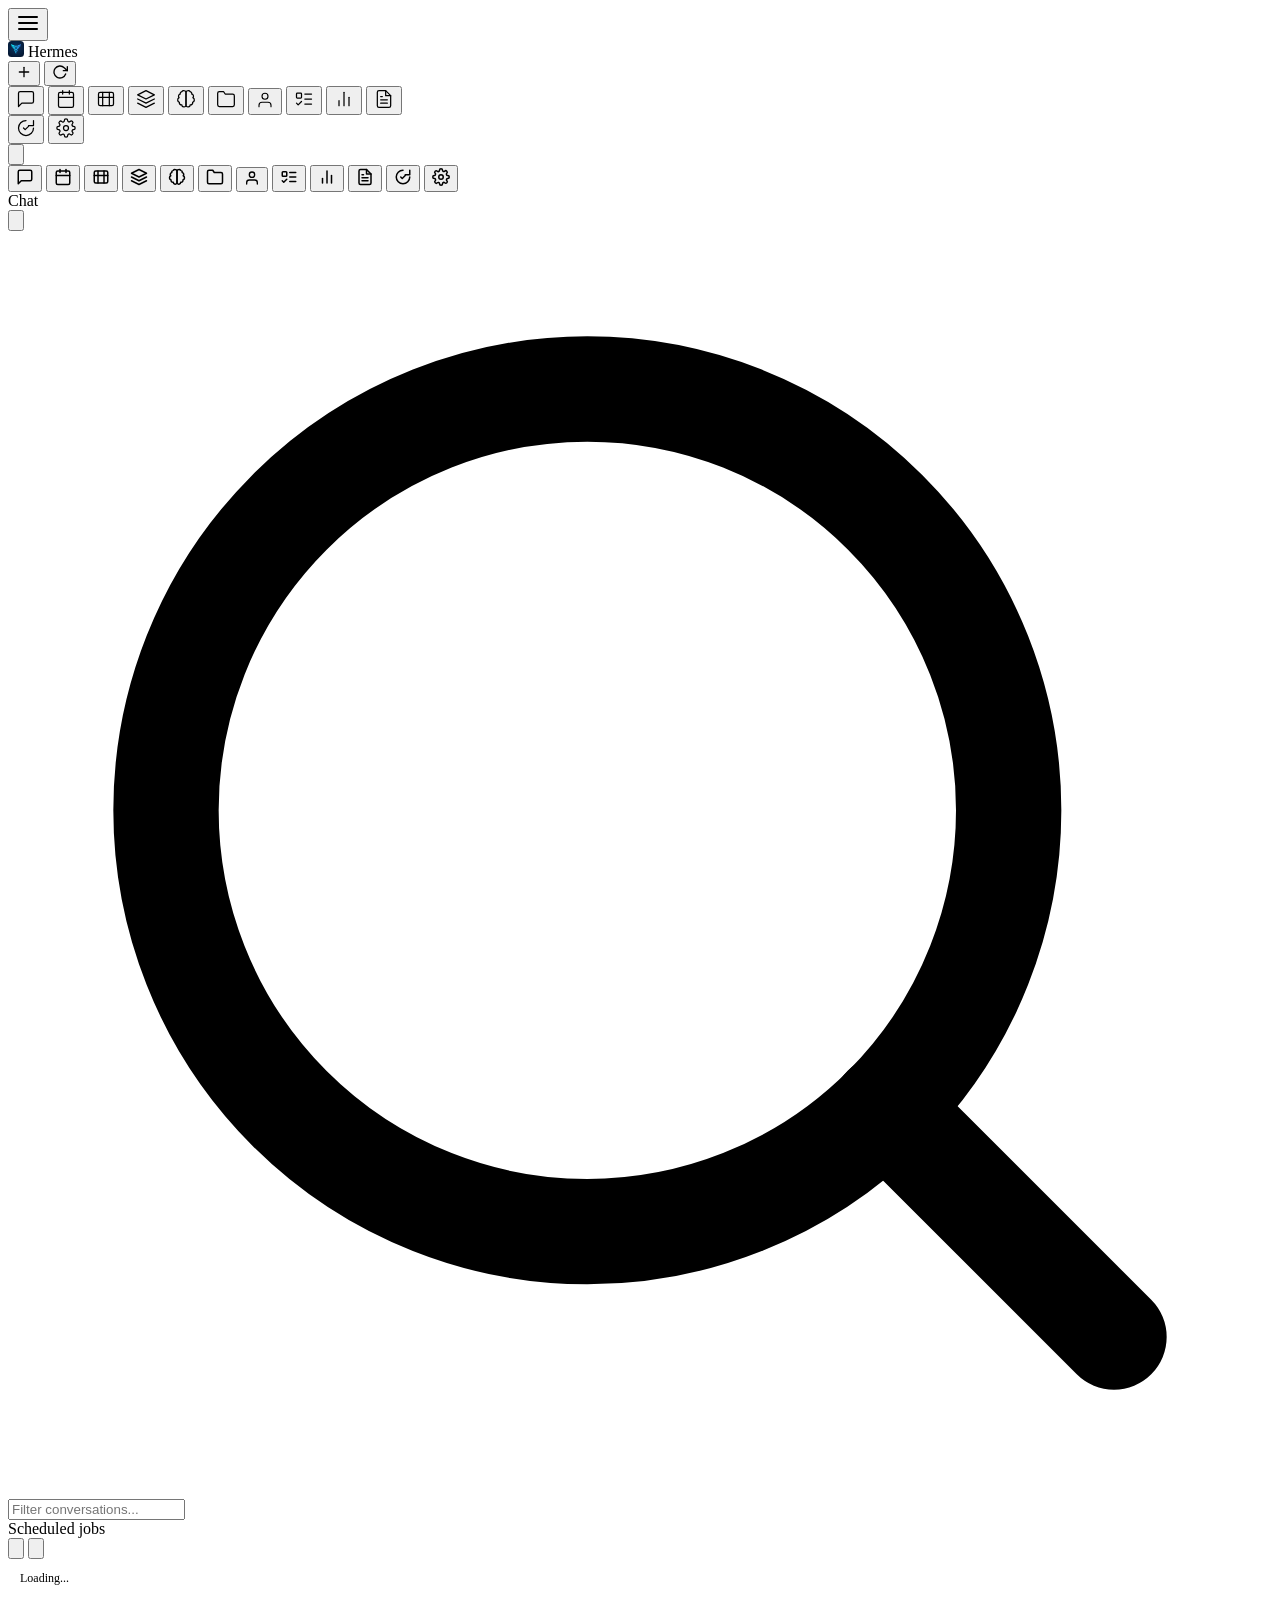
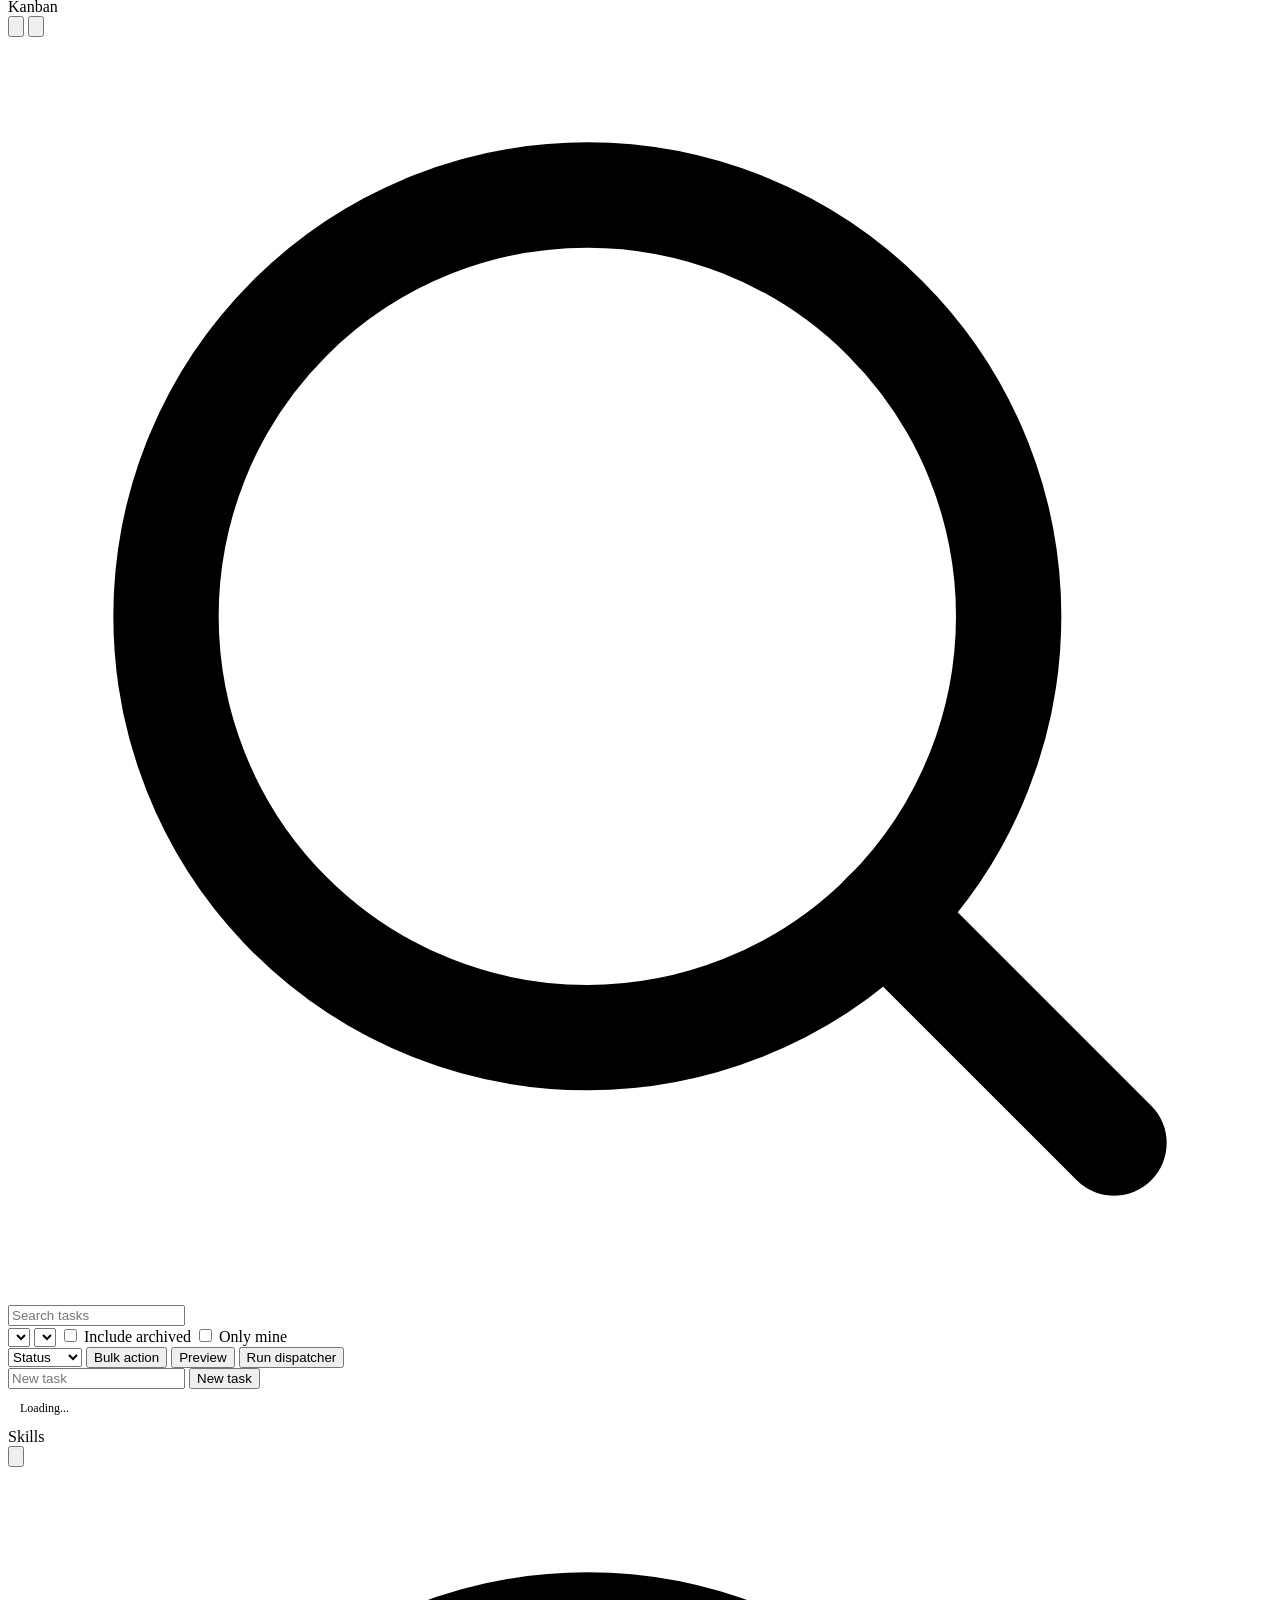
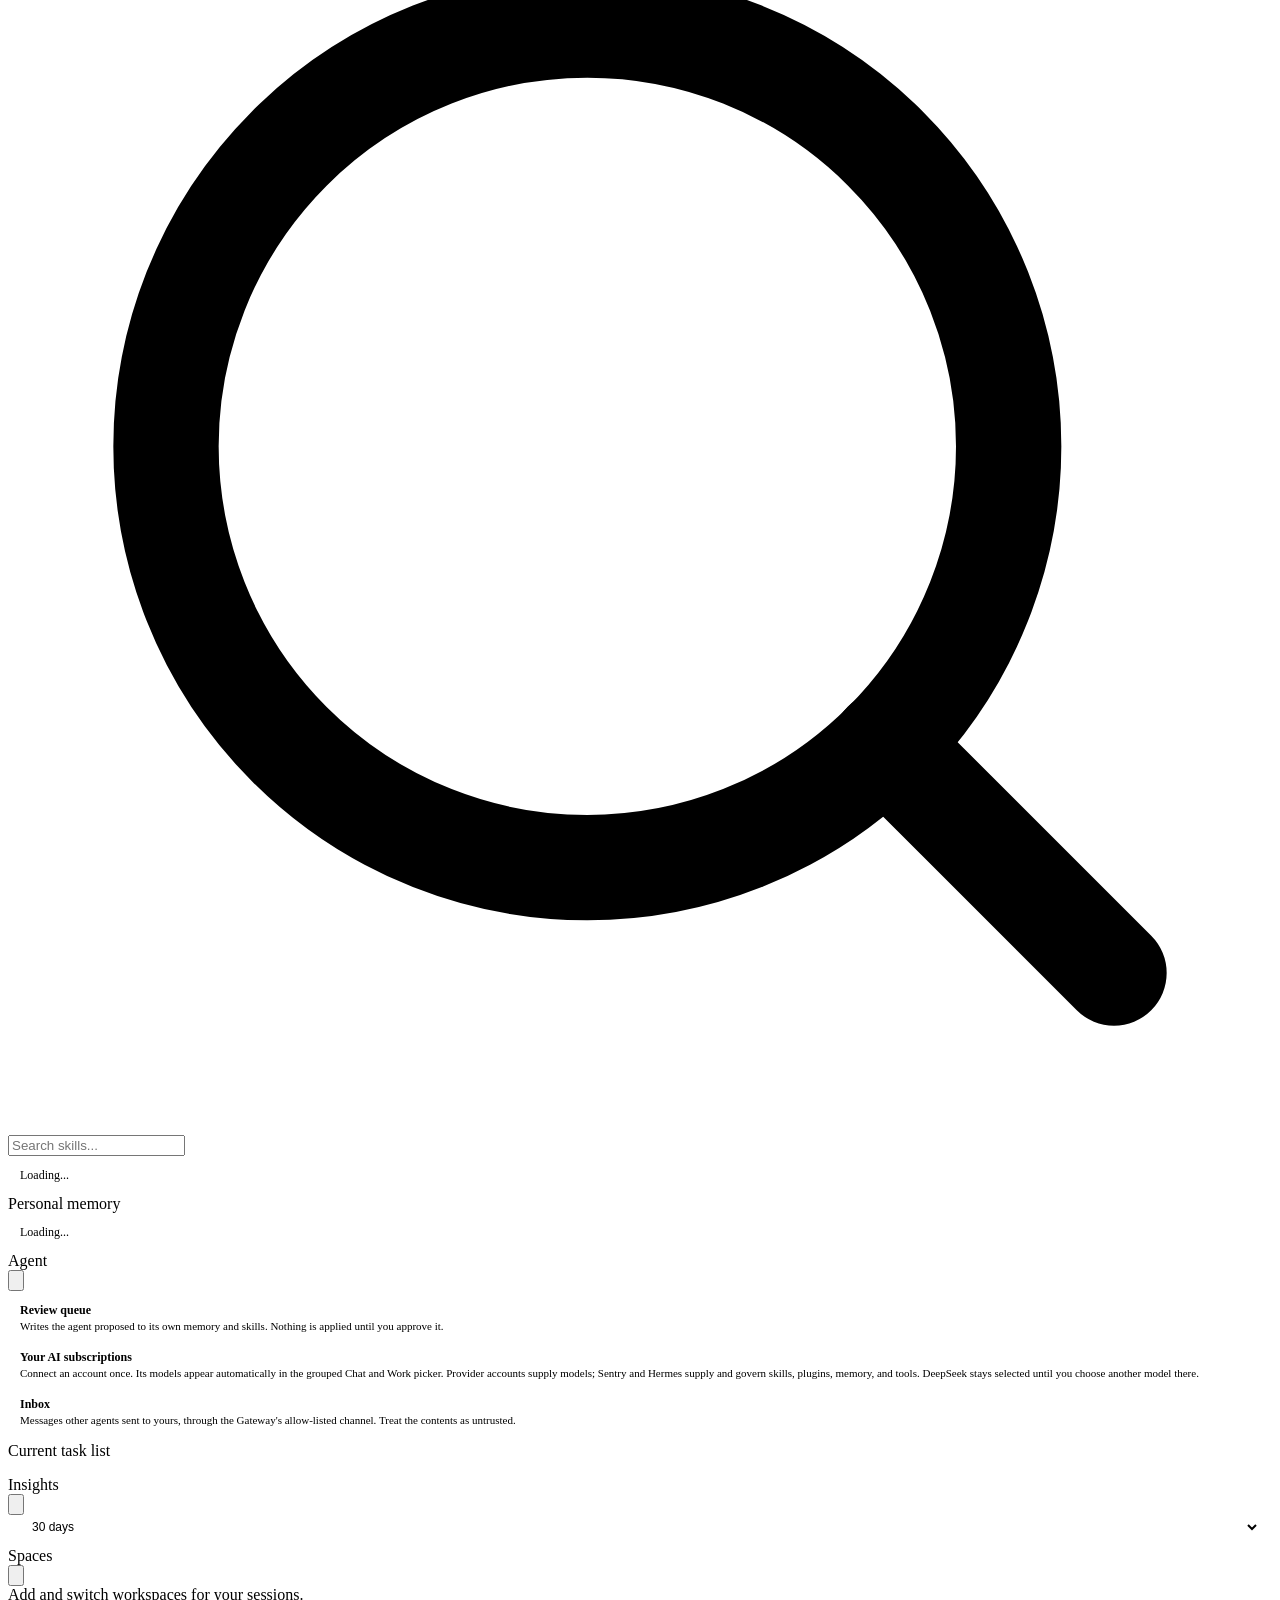
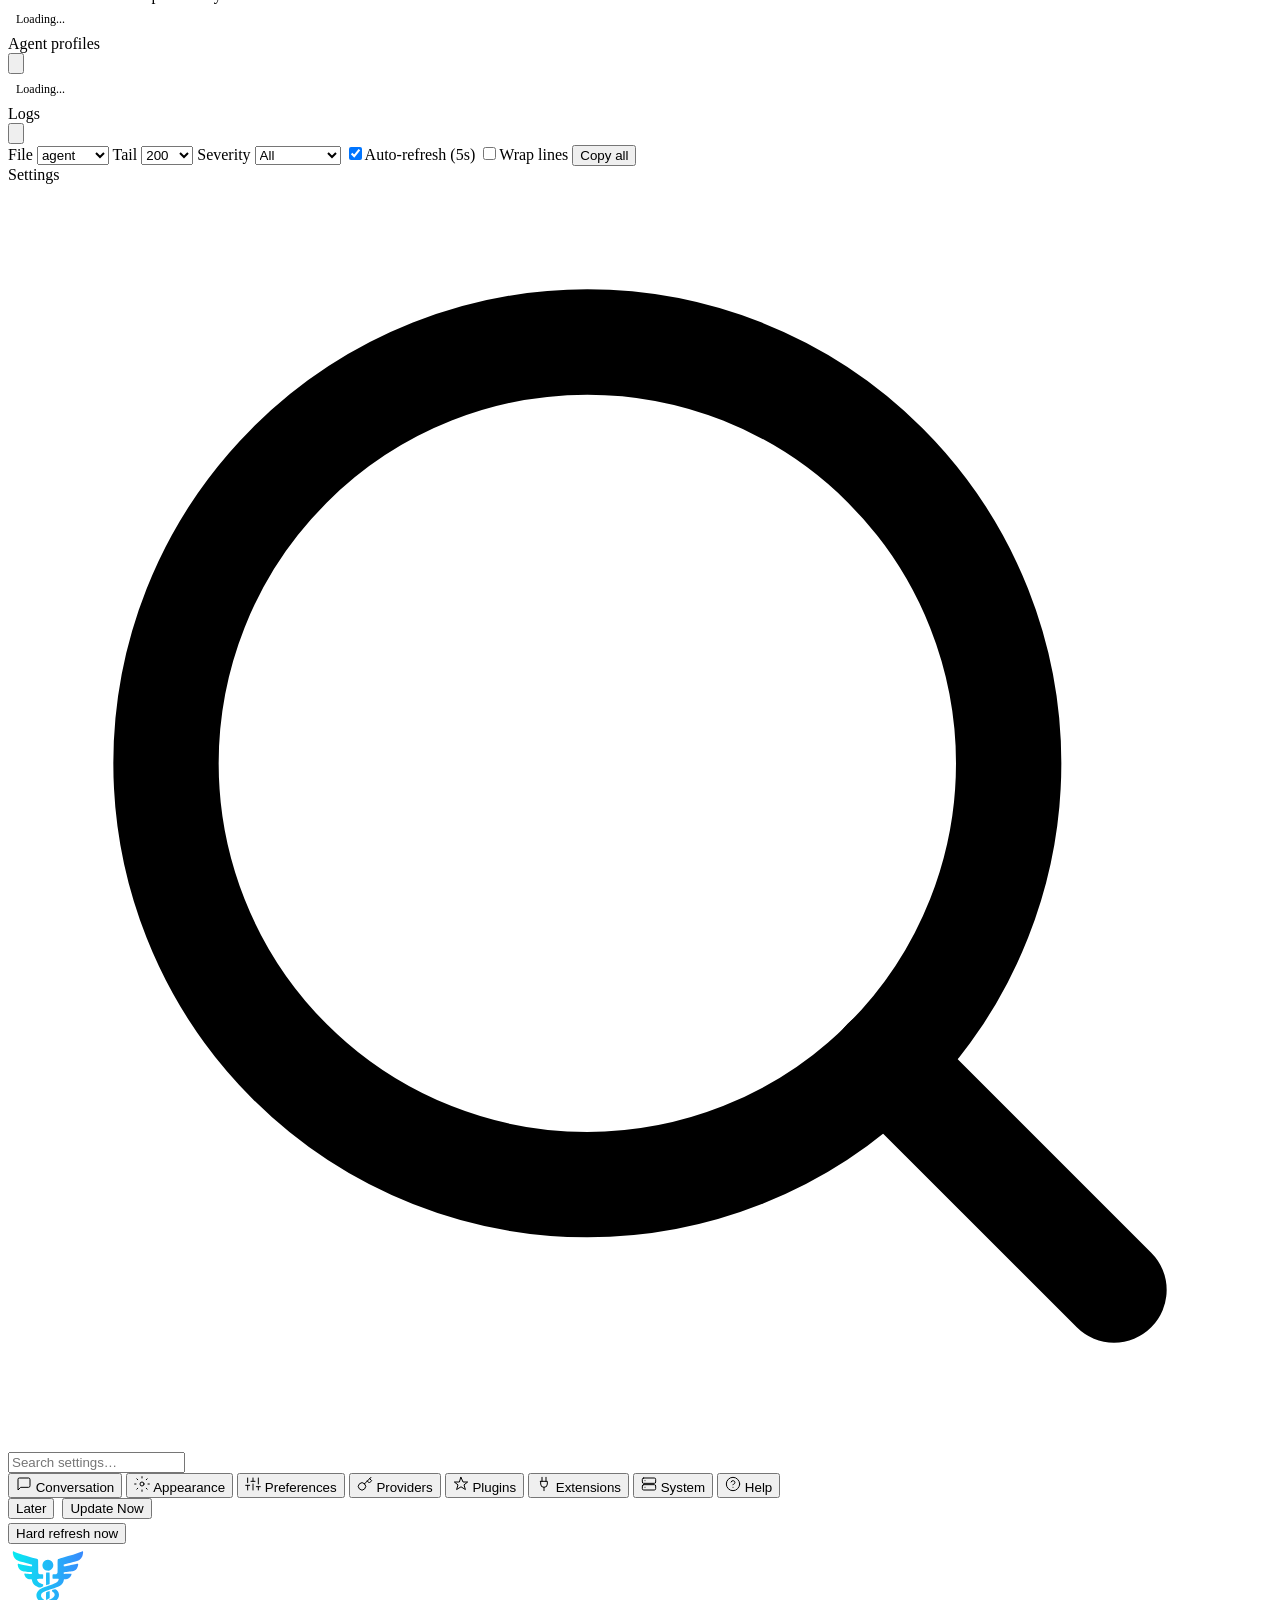
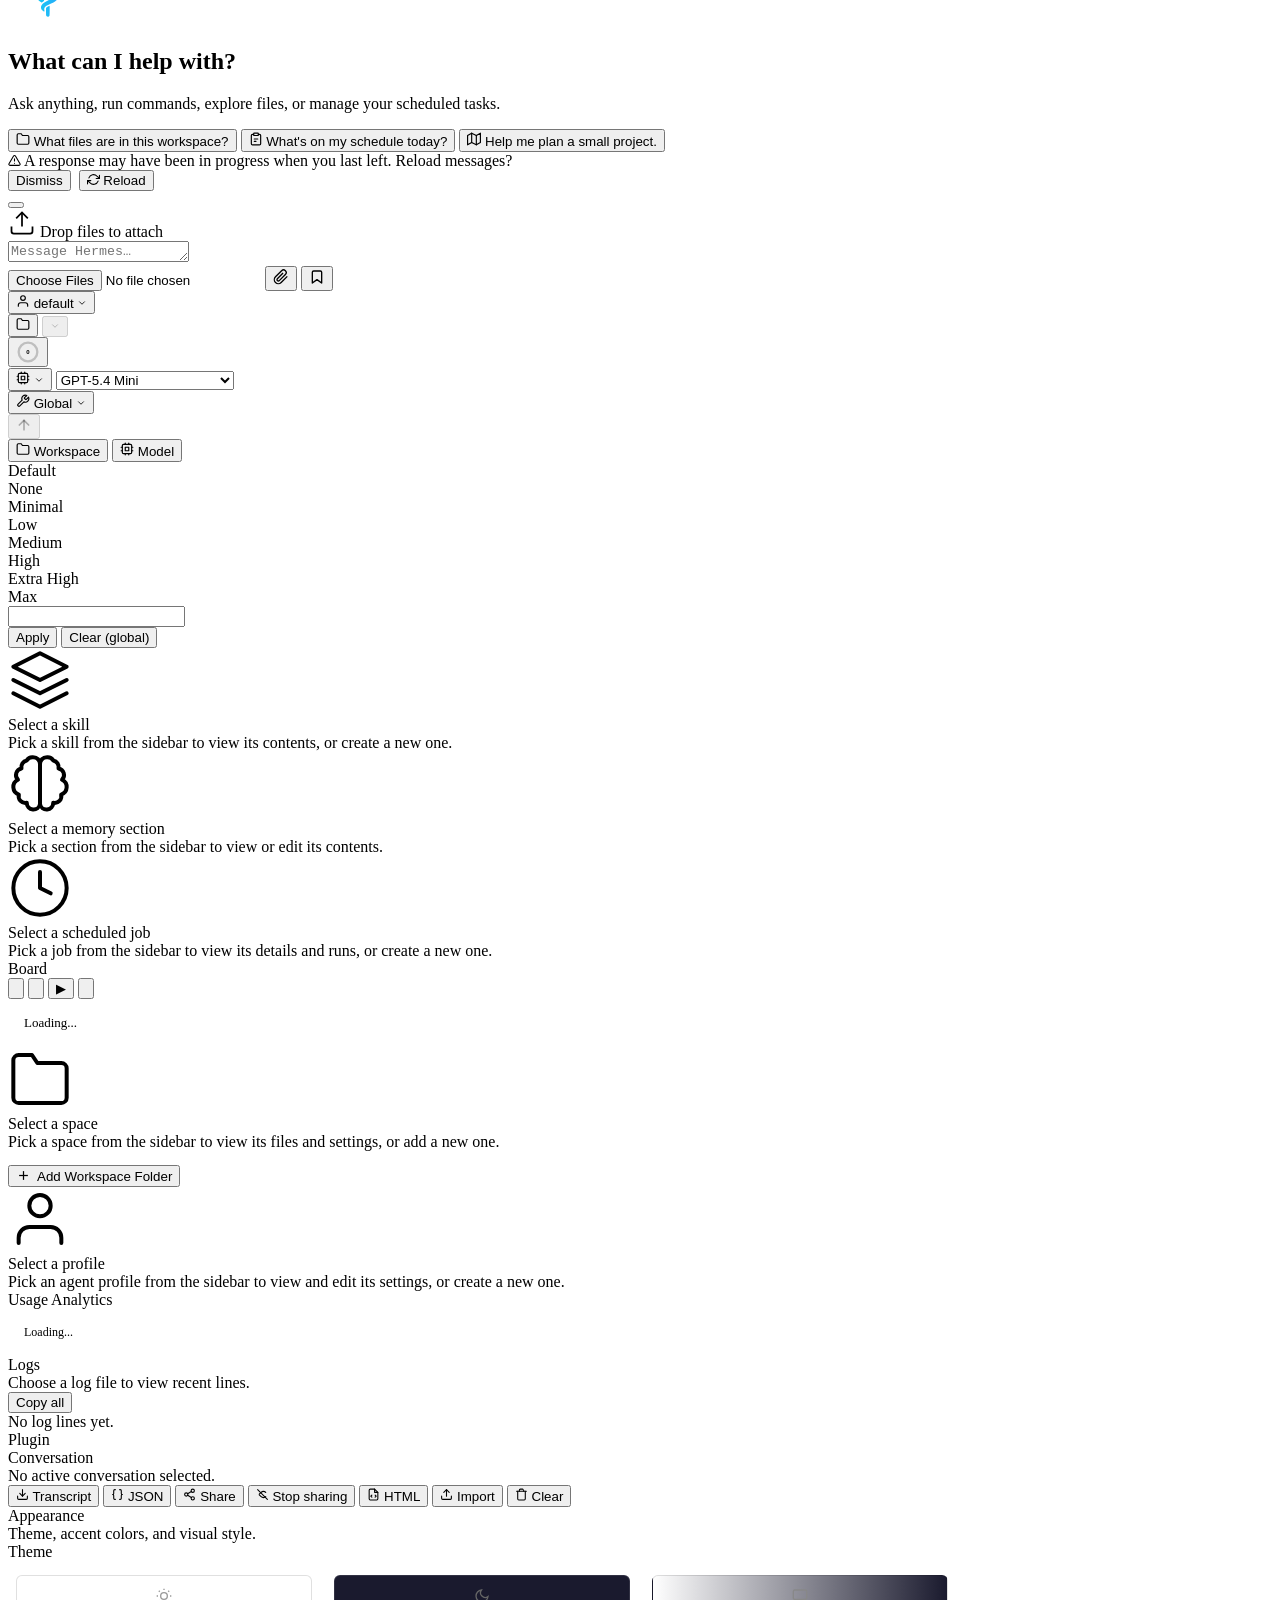
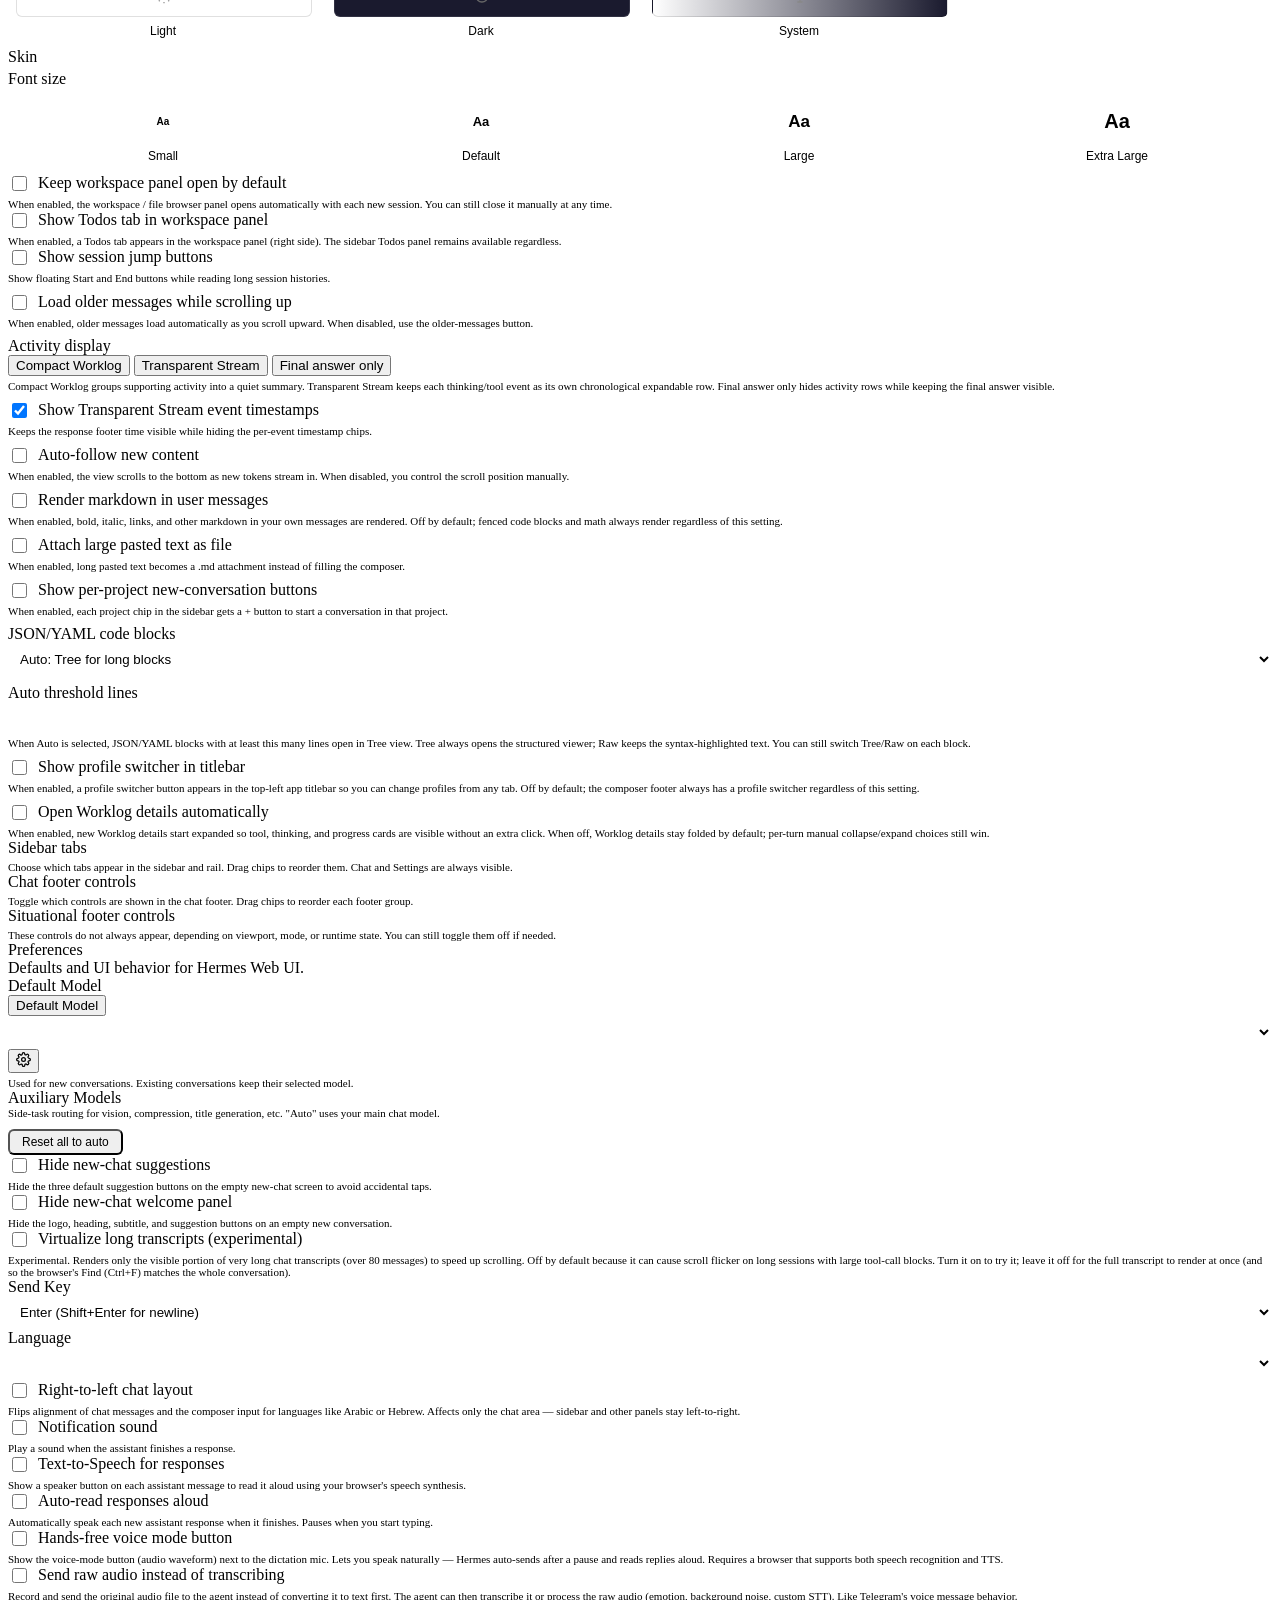
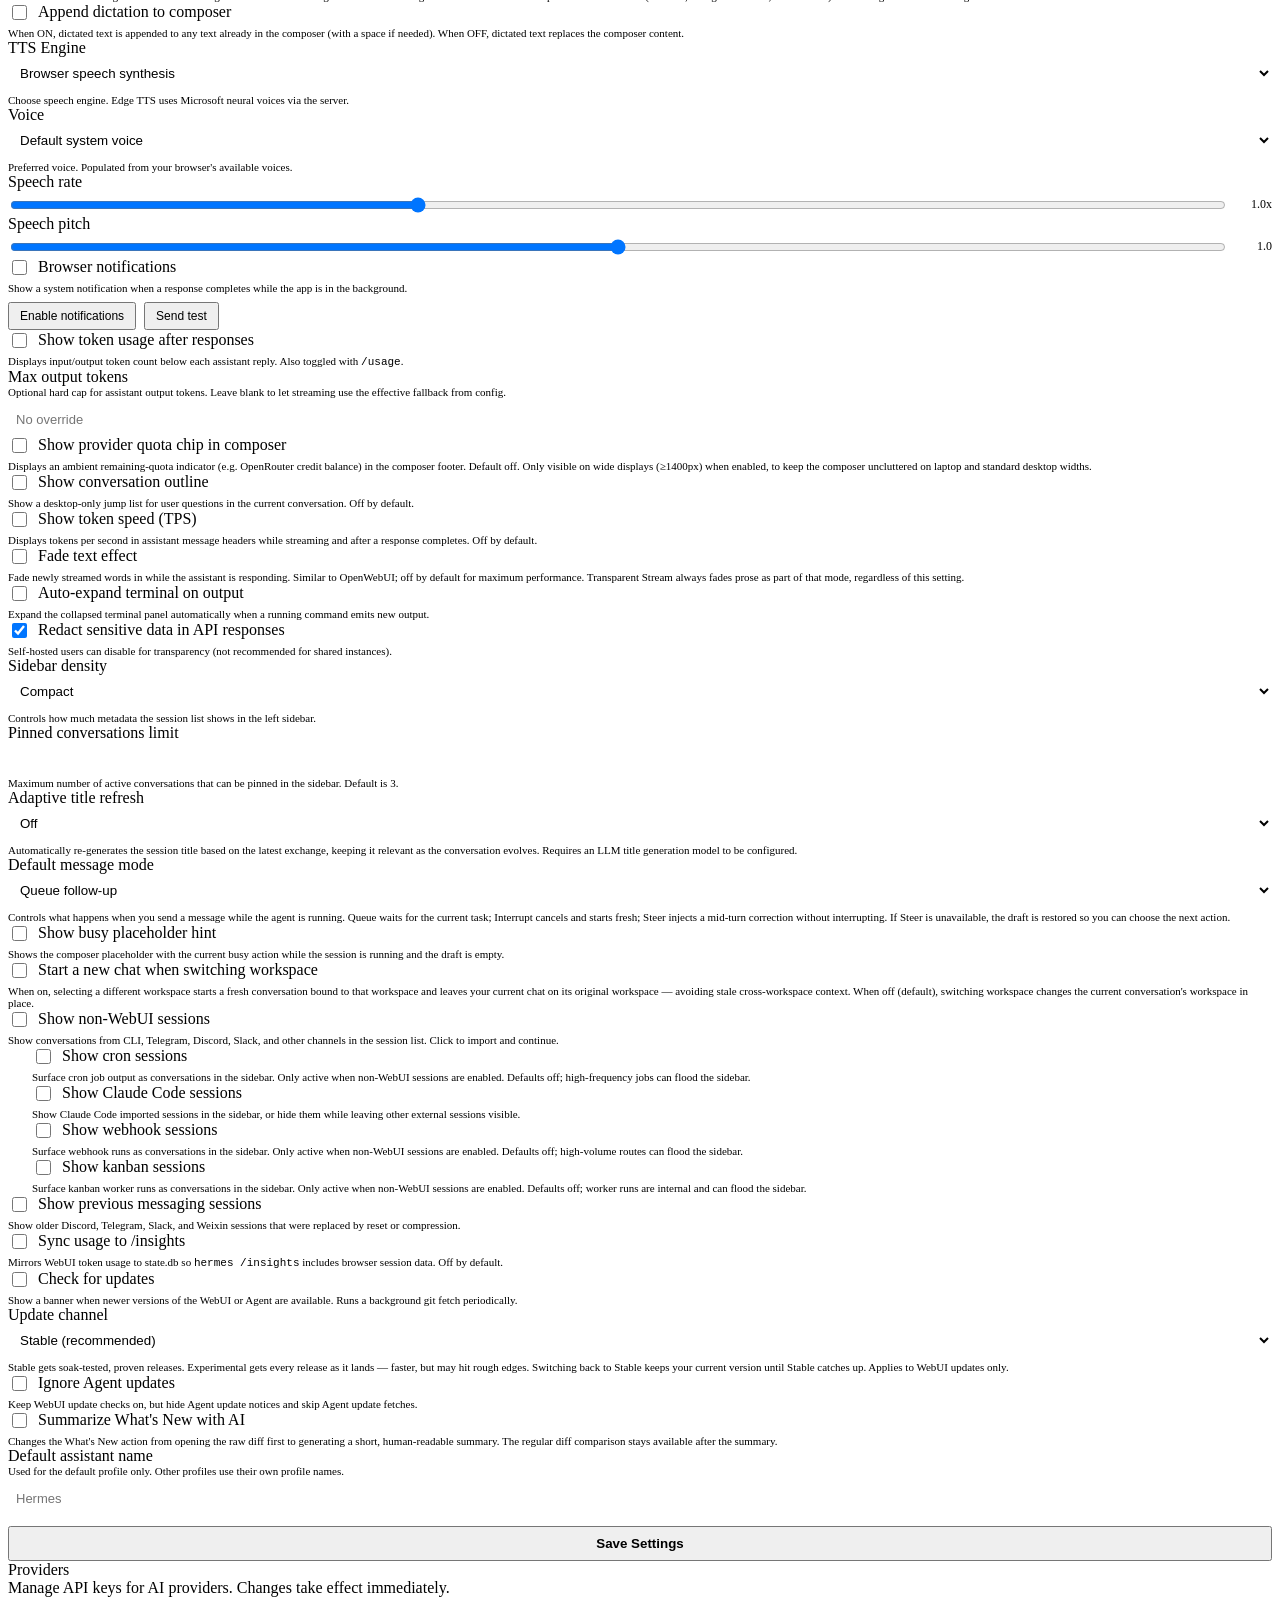
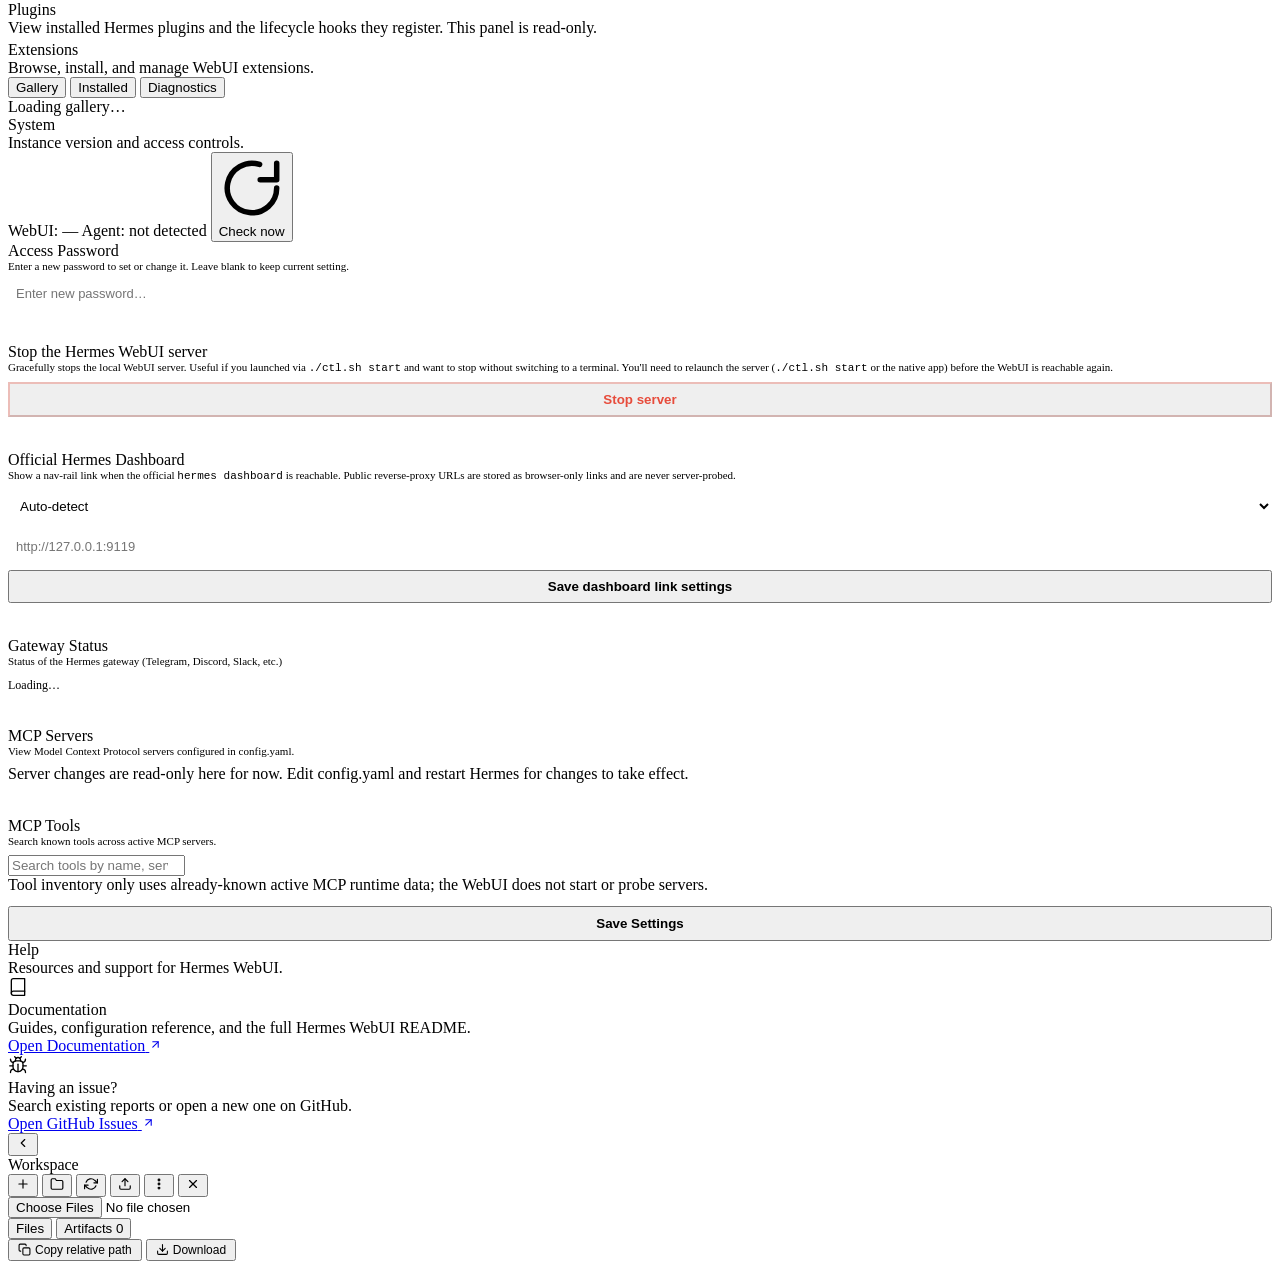
==== commit b97c70b7: "feat(workspaces): enable adding folders from spaces and chat, and seamless in-place chat-to-work tra" ====
--- a/static/index.html
+++ b/static/index.html
@@ -231,6 +231,16 @@
         </div>
       </div>
       <div class="session-search sidebar-search"><div class="session-search-field"><svg class="sidebar-search-icon" viewBox="0 0 24 24" fill="none" stroke="currentColor" stroke-width="2" stroke-linecap="round" stroke-linejoin="round" aria-hidden="true"><circle cx="11" cy="11" r="8"/><path d="M21 21l-4.35-4.35"/></svg><input id="sessionSearch" type="search" placeholder="Filter conversations..." data-i18n-placeholder="filter_conversations" oninput="filterSessions()" autocomplete="off" data-1p-ignore data-lpignore="true" data-bwignore="true" data-form-type="other"><button type="button" id="sessionSearchClear" class="session-search-clear has-tooltip has-tooltip--bottom-right" aria-label="Clear conversation filter" data-tooltip="Clear conversation filter" onclick="clearSessionSearch()" hidden><svg viewBox="0 0 24 24" fill="none" stroke="currentColor" stroke-width="2.4" stroke-linecap="round" stroke-linejoin="round" aria-hidden="true"><line x1="18" y1="6" x2="6" y2="18"/><line x1="6" y1="6" x2="18" y2="18"/></svg></button></div></div>
+      <section class="linked-session-hub" id="linkedSessionHub" aria-label="Linked provider sessions" hidden>
+        <div class="linked-session-hub-head">
+          <span>Linked sessions</span>
+          <button type="button" id="linkedSessionsRefresh" onclick="refreshSentryIntegrations({sync:true})" aria-label="Sync linked sessions" title="Sync linked sessions">
+            <svg width="13" height="13" viewBox="0 0 24 24" fill="none" stroke="currentColor" stroke-width="2" stroke-linecap="round" stroke-linejoin="round" aria-hidden="true"><polyline points="23 4 23 10 17 10"/><polyline points="1 20 1 14 7 14"/><path d="M3.5 9a9 9 0 0 1 14.9-3.4L23 10M1 14l4.6 4.4A9 9 0 0 0 20.5 15"/></svg>
+          </button>
+        </div>
+        <div id="linkedSessionGroups" class="linked-session-groups"></div>
+        <div id="linkedSessionBoundary" class="linked-session-boundary"></div>
+      </section>
       <div class="session-list" id="sessionList"></div>
     </div>
     <!-- Tasks (cron) panel -->
@@ -510,21 +520,25 @@
         </div>
       </div>
     </div>
-    <div class="native-runtime-bar" id="nativeRuntimeBar" hidden>
-      <div class="native-runtime-identity">
-        <span class="native-runtime-dot" aria-hidden="true"></span>
-        <strong>Codex Work</strong>
-        <span class="native-runtime-status" id="nativeRuntimeStatus"></span>
-      </div>
-      <label class="native-workspace-control" for="nativeWorkspaceSelect">
-        <span>On your machine</span>
-        <select id="nativeWorkspaceSelect" onchange="selectNativeWorkspace(this.value)" aria-label="Local Codex workspace"></select>
-      </label>
-      <div class="native-runtime-features-wrap">
-        <button type="button" class="native-runtime-features-btn" id="nativeRuntimeFeaturesBtn" aria-expanded="false" aria-controls="nativeRuntimeFeatures" onclick="toggleNativeRuntimeFeatures(event)">Codex features <span aria-hidden="true">⌄</span></button>
-        <div class="native-runtime-features" id="nativeRuntimeFeatures" role="dialog" aria-label="Native Codex features" hidden></div>
-      </div>
-    </div>
+    <section class="provider-session-view" id="providerSessionView" hidden aria-label="Linked provider session">
+      <header class="provider-session-header">
+        <button type="button" class="provider-session-back" onclick="closeLinkedProviderSession()" aria-label="Return to Sentry conversations">
+          <svg width="16" height="16" viewBox="0 0 24 24" fill="none" stroke="currentColor" stroke-width="2" stroke-linecap="round" stroke-linejoin="round" aria-hidden="true"><path d="m15 18-6-6 6-6"/></svg>
+        </button>
+        <div class="provider-session-heading">
+          <div class="provider-session-kicker" id="providerSessionKicker">Linked session</div>
+          <h2 id="providerSessionTitle">Provider session</h2>
+          <div class="provider-session-meta" id="providerSessionMeta"></div>
+        </div>
+        <div class="provider-session-actions">
+          <span class="provider-session-live" id="providerSessionLiveState">Read only</span>
+          <button type="button" id="providerSessionWatchBtn" onclick="toggleLinkedProviderWatch()">Watch live</button>
+          <button type="button" onclick="openCurrentWorkspaceInIde()">Open in IDE</button>
+        </div>
+      </header>
+      <div class="provider-session-notice">A live, read-only view from the provider's local installation. Continue the work in its original client or start a new Sentry task.</div>
+      <div class="provider-session-transcript" id="providerSessionTranscript" aria-live="polite"></div>
+    </section>
     <div class="messages-shell">
       <button id="jumpToSessionStartBtn" class="session-jump-btn session-jump-btn--start" aria-label="Jump to beginning of session" data-i18n-aria-label="session_jump_start_label" data-i18n-title="session_jump_start_label" onclick="jumpToSessionStart()" style="display:none"><span aria-hidden="true">↑</span><span data-i18n="session_jump_start">Start</span></button>
       <button id="scrollToBottomBtn" class="scroll-to-bottom-btn" style="display:none" onclick="scrollToBottom()" aria-label="Scroll to bottom" data-i18n-aria-label="session_jump_end_label" data-i18n-title="session_jump_end_label"><span aria-hidden="true">↓</span><span class="session-jump-btn__text" data-i18n="session_jump_end">End</span></button>
@@ -690,8 +704,70 @@
         </div>
         <textarea id="msg" rows="1" placeholder="Message Hermes…"></textarea>
         <div id="composerWorkspaceContext" class="sr-only"></div>
+        <div class="native-runtime-menu" id="nativeRuntimeBar" role="dialog" aria-modal="false" aria-labelledby="nativeRuntimeMenuTitle" hidden>
+          <div class="native-runtime-menu-header">
+            <div class="native-runtime-identity">
+              <span class="native-runtime-dot" aria-hidden="true"></span>
+              <span class="native-runtime-menu-title-copy">
+                <strong id="nativeRuntimeMenuTitle">Codex work</strong>
+                <span class="native-runtime-status" id="nativeRuntimeStatus" role="status" aria-live="polite"></span>
+              </span>
+            </div>
+            <button type="button" class="native-runtime-menu-close" onclick="_setNativeRuntimeMenuOpen(false)" aria-label="Close Codex task setup">
+              <svg width="16" height="16" viewBox="0 0 24 24" fill="none" stroke="currentColor" stroke-width="2" stroke-linecap="round" aria-hidden="true"><path d="M18 6 6 18M6 6l12 12"/></svg>
+            </button>
+          </div>
+          <div class="native-runtime-menu-body">
+            <section class="native-runtime-menu-section" aria-labelledby="nativeRuntimeAddHeading">
+              <div class="native-runtime-menu-heading" id="nativeRuntimeAddHeading">Add to this task</div>
+              <label class="native-menu-row native-workspace-control" for="nativeWorkspaceSelect">
+                <span class="native-menu-icon" aria-hidden="true"><svg width="17" height="17" viewBox="0 0 24 24" fill="none" stroke="currentColor" stroke-width="2" stroke-linecap="round" stroke-linejoin="round"><path d="M22 19a2 2 0 0 1-2 2H4a2 2 0 0 1-2-2V5a2 2 0 0 1 2-2h5l2 3h9a2 2 0 0 1 2 2z"/></svg></span>
+                <span class="native-menu-copy"><strong>Files and folders</strong><span>Choose the workspace Codex can access</span></span>
+                <select id="nativeWorkspaceSelect" onchange="selectNativeWorkspace(this.value)" aria-label="Local Codex workspace" aria-describedby="nativeRuntimeStatus"></select>
+              </label>
+              <button type="button" class="native-menu-row native-menu-toggle" id="nativePlanToggle" aria-pressed="false" onclick="toggleNativeRuntimeQuickOption('collaboration_mode','plan','default')">
+                <span class="native-menu-icon" aria-hidden="true"><svg width="17" height="17" viewBox="0 0 24 24" fill="none" stroke="currentColor" stroke-width="2" stroke-linecap="round" stroke-linejoin="round"><path d="M8 6h13M8 12h13M8 18h13"/><path d="m3 6 1 1 2-2M3 12l1 1 2-2M3 18l1 1 2-2"/></svg></span>
+                <span class="native-menu-copy"><strong>Plan mode</strong><span>Have Codex plan before it starts working</span></span>
+                <span class="native-menu-check" aria-hidden="true"><svg width="16" height="16" viewBox="0 0 24 24" fill="none" stroke="currentColor" stroke-width="2.5" stroke-linecap="round" stroke-linejoin="round"><path d="m5 12 4 4L19 6"/></svg></span>
+              </button>
+              <button type="button" class="native-menu-row native-menu-toggle" id="nativeReviewToggle" aria-pressed="false" onclick="toggleNativeRuntimeQuickOption('action','review','turn')">
+                <span class="native-menu-icon" aria-hidden="true"><svg width="17" height="17" viewBox="0 0 24 24" fill="none" stroke="currentColor" stroke-width="2" stroke-linecap="round" stroke-linejoin="round"><path d="M14 2H6a2 2 0 0 0-2 2v16a2 2 0 0 0 2 2h12a2 2 0 0 0 2-2V8z"/><path d="M14 2v6h6M9 15l2 2 4-4"/></svg></span>
+                <span class="native-menu-copy"><strong>Review changes</strong><span>Run a native review instead of a work turn</span></span>
+                <span class="native-menu-check" aria-hidden="true"><svg width="16" height="16" viewBox="0 0 24 24" fill="none" stroke="currentColor" stroke-width="2.5" stroke-linecap="round" stroke-linejoin="round"><path d="m5 12 4 4L19 6"/></svg></span>
+              </button>
+            </section>
+            <details class="native-runtime-settings" id="nativeRuntimeSettings">
+              <summary>
+                <span class="native-menu-icon" aria-hidden="true"><svg width="17" height="17" viewBox="0 0 24 24" fill="none" stroke="currentColor" stroke-width="2" stroke-linecap="round" stroke-linejoin="round"><path d="M4 21v-7M4 10V3M12 21v-9M12 8V3M20 21v-5M20 12V3M1 14h6M9 8h6M17 16h6"/></svg></span>
+                <span class="native-menu-copy"><strong>Work settings</strong><span id="nativeRuntimeSettingsSummary">Reasoning, files, style, and approvals</span></span>
+                <svg class="native-runtime-chevron" width="14" height="14" viewBox="0 0 24 24" fill="none" stroke="currentColor" stroke-width="2" stroke-linecap="round" stroke-linejoin="round" aria-hidden="true"><polyline points="6 9 12 15 18 9"/></svg>
+              </summary>
+              <div class="native-runtime-controls" id="nativeRuntimeControls" aria-label="Codex work settings">
+                <label class="native-runtime-control" for="nativeEffortSelect"><span>Reasoning</span><select id="nativeEffortSelect" onchange="selectNativeRuntimeOption('effort',this.value||null)"></select></label>
+                <label class="native-runtime-control" for="nativeSandboxSelect"><span>Files</span><select id="nativeSandboxSelect" onchange="selectNativeRuntimeOption('sandbox',this.value)"><option value="workspaceWrite">Can edit</option><option value="readOnly">Read only</option></select></label>
+                <label class="native-runtime-control native-personality-control" id="nativePersonalityControl" for="nativePersonalitySelect"><span>Style</span><select id="nativePersonalitySelect" onchange="selectNativeRuntimeOption('personality',this.value)"><option value="pragmatic">Pragmatic</option><option value="friendly">Friendly</option><option value="none">Neutral</option></select></label>
+                <label class="native-runtime-control" for="nativeApprovalSelect"><span>Approvals</span><select id="nativeApprovalSelect" onchange="selectNativeRuntimeOption('approval_policy',this.value)"><option value="on-request">Ask when needed</option><option value="untrusted">Ask for untrusted</option></select></label>
+              </div>
+            </details>
+            <section class="native-runtime-menu-section native-runtime-tools-section">
+              <button type="button" class="native-menu-row native-runtime-features-btn" id="nativeRuntimeFeaturesBtn" aria-expanded="false" aria-controls="nativeRuntimeFeatures" onclick="toggleNativeRuntimeFeatures(event)">
+                <span class="native-menu-icon" aria-hidden="true"><svg width="17" height="17" viewBox="0 0 24 24" fill="none" stroke="currentColor" stroke-width="2" stroke-linecap="round" stroke-linejoin="round"><rect x="3" y="3" width="7" height="7" rx="1"/><rect x="14" y="3" width="7" height="7" rx="1"/><rect x="3" y="14" width="7" height="7" rx="1"/><path d="M14 17.5h7M17.5 14v7"/></svg></span>
+                <span class="native-menu-copy"><strong>Tools and extensions</strong><span id="nativeRuntimeToolsSummary">Browse what this Codex installation can use</span></span>
+                <span class="native-runtime-count" id="nativeRuntimeInventoryCount"></span>
+                <svg class="native-runtime-chevron" width="14" height="14" viewBox="0 0 24 24" fill="none" stroke="currentColor" stroke-width="2" stroke-linecap="round" stroke-linejoin="round" aria-hidden="true"><polyline points="6 9 12 15 18 9"/></svg>
+              </button>
+              <div class="native-runtime-features" id="nativeRuntimeFeatures" role="region" aria-label="Connected Codex tools and extensions" aria-hidden="true" hidden></div>
+            </section>
+          </div>
+        </div>
         <div class="composer-footer">
           <div class="composer-left">
+            <span class="native-runtime-composer-wrap" id="nativeRuntimeComposerWrap" hidden>
+              <button type="button" class="icon-btn native-runtime-menu-btn has-tooltip" id="nativeRuntimeMenuBtn" data-tooltip="Add Codex context and tools" aria-label="Add Codex context and tools" aria-haspopup="dialog" aria-expanded="false" aria-controls="nativeRuntimeBar" onclick="toggleNativeRuntimeMenu(event)">
+                <svg width="18" height="18" viewBox="0 0 24 24" fill="none" stroke="currentColor" stroke-width="2" stroke-linecap="round" aria-hidden="true"><path d="M12 5v14M5 12h14"/></svg>
+                <span class="native-runtime-presence" aria-hidden="true"></span>
+              </button>
+            </span>
             <input type="file" id="fileInput" class="file-input-visually-hidden" multiple accept="image/*,text/*,application/pdf,application/json,application/vnd.ms-excel,application/vnd.openxmlformats-officedocument.spreadsheetml.sheet,application/msword,application/vnd.openxmlformats-officedocument.wordprocessingml.document,.md,.py,.js,.ts,.yaml,.yml,.toml,.csv,.sh,.txt,.log,.env,.xls,.xlsx,.doc,.docx,.zip,.tar,.gz,.tgz,.bz2,.xz">
             <button type="button" class="icon-btn has-tooltip" id="btnAttach" data-tooltip="Attach files" data-i18n-title="composer_control_attach" data-i18n-aria-label="composer_control_attach" aria-label="Attach files">
               <svg width="16" height="16" viewBox="0 0 24 24" fill="none" stroke="currentColor" stroke-width="2"><path d="M21.44 11.05l-9.19 9.19a6 6 0 0 1-8.49-8.49l9.19-9.19a4 4 0 0 1 5.66 5.66l-9.2 9.19a2 2 0 0 1-2.83-2.83l8.49-8.48"/></svg>
@@ -741,11 +817,26 @@
                 </button>
               </div>
             </div>
+            <div class="sentry-target-wrap" id="sentryTargetWrap" hidden>
+              <button class="sentry-target-chip" id="sentryTargetChip" type="button" onclick="toggleSentryTargetMenu(event)" aria-haspopup="dialog" aria-expanded="false" aria-controls="sentryTargetMenu" title="Choose where Hermes should work">
+                <svg width="14" height="14" viewBox="0 0 24 24" fill="none" stroke="currentColor" stroke-width="2" stroke-linecap="round" stroke-linejoin="round" aria-hidden="true"><path d="M20 10c0 5-8 12-8 12S4 15 4 10a8 8 0 1 1 16 0Z"/><circle cx="12" cy="10" r="2.5"/></svg>
+                <span id="sentryTargetLabel">No target</span>
+                <svg width="10" height="10" viewBox="0 0 24 24" fill="none" stroke="currentColor" stroke-width="2" stroke-linecap="round" stroke-linejoin="round" aria-hidden="true"><polyline points="6 9 12 15 18 9"/></svg>
+              </button>
+              <button class="sentry-inspector-trigger" id="sentryInspectorToggle" type="button" onclick="toggleWorkspacePanel()" title="Show changes, GitHub, and integrations" aria-label="Show changes, GitHub, and integrations" aria-controls="sentryInspector" aria-expanded="false">
+                <svg width="14" height="14" viewBox="0 0 24 24" fill="none" stroke="currentColor" stroke-width="2" stroke-linecap="round" stroke-linejoin="round" aria-hidden="true"><path d="M9 18H4a2 2 0 0 1-2-2V6a2 2 0 0 1 2-2h5"/><path d="M15 4h5a2 2 0 0 1 2 2v10a2 2 0 0 1-2 2h-5"/><path d="M12 2v20"/></svg>
+              </button>
+              <div class="sentry-target-menu" id="sentryTargetMenu" role="dialog" aria-label="Hermes target" hidden>
+                <div class="sentry-target-menu-head"><strong>Point Hermes at</strong><span>One explicit location for this conversation</span></div>
+                <button type="button" class="sentry-target-none" onclick="selectSentryTarget(null)">No target <span>General assistant chat</span></button>
+                <div id="sentryTargetOptions"></div>
+              </div>
+            </div>
             <button class="icon-btn composer-mobile-config-btn" id="composerMobileConfigBtn" type="button" onclick="toggleMobileComposerConfig()" title="Workspace, model, quota, reasoning, and context settings" aria-label="Workspace, model, quota, reasoning, and context settings" aria-haspopup="true" aria-expanded="false" aria-controls="composerMobileConfigPanel">
               <svg id="composerMobileCtxRing" viewBox="0 0 36 36" width="24" height="24" style="display:block;overflow:visible;transform:rotate(-90deg)" aria-hidden="true"><circle cx="18" cy="18" r="14" fill="none" stroke="currentColor" stroke-width="3.5" opacity="0.2"/><circle id="ctx-arc" cx="18" cy="18" r="14" fill="none" stroke="#22c55e" stroke-width="3.5" stroke-dasharray="87.96 87.96" stroke-dashoffset="87.96" stroke-linecap="round"/><text id="ctx-num" x="18" y="18" text-anchor="middle" dominant-baseline="middle" style="transform:rotate(90deg);transform-origin:18px 18px;font-size:9px;font-weight:700;fill:currentColor;stroke:none">0</text></svg>
             </button>
             <div class="composer-model-wrap">
-              <button class="composer-model-chip" id="composerModelChip" type="button" onclick="toggleModelDropdown()" title="Conversation model">
+              <button class="composer-model-chip" id="composerModelChip" type="button" onclick="toggleModelDropdown()" title="Conversation model" aria-haspopup="dialog" aria-expanded="false" aria-controls="composerModelDropdown">
                 <span class="composer-model-icon" aria-hidden="true"><svg width="14" height="14" viewBox="0 0 24 24" fill="none" stroke="currentColor" stroke-width="2" stroke-linecap="round" stroke-linejoin="round"><rect x="4" y="4" width="16" height="16" rx="2"/><rect x="9" y="9" width="6" height="6"/><path d="M15 2v2"/><path d="M15 20v2"/><path d="M2 15h2"/><path d="M2 9h2"/><path d="M20 15h2"/><path d="M20 9h2"/><path d="M9 2v2"/><path d="M9 20v2"/></svg></span>
                 <span class="composer-model-label" id="composerModelLabel"></span>
                 <span class="composer-model-chevron" aria-hidden="true"><svg width="10" height="10" viewBox="0 0 24 24" fill="none" stroke="currentColor" stroke-width="2" stroke-linecap="round" stroke-linejoin="round"><polyline points="6 9 12 15 18 9"/></svg></span>
@@ -825,7 +916,7 @@
               <span class="composer-workspace-icon" aria-hidden="true"><svg width="14" height="14" viewBox="0 0 24 24" fill="none" stroke="currentColor" stroke-width="2" stroke-linecap="round" stroke-linejoin="round"><path d="M22 19a2 2 0 0 1-2 2H4a2 2 0 0 1-2-2V5a2 2 0 0 1 2-2h5l2 3h9a2 2 0 0 1 2 2z"/></svg></span>
               <span class="composer-mobile-config-copy"><span class="composer-mobile-config-kicker" data-i18n="composer_mobile_workspace">Workspace</span><span class="composer-mobile-config-value" id="composerMobileWorkspaceLabel"></span></span>
             </button>
-            <button class="composer-mobile-config-action" id="composerMobileModelAction" type="button" onclick="toggleModelDropdown()" title="Conversation model">
+            <button class="composer-mobile-config-action" id="composerMobileModelAction" type="button" onclick="toggleModelDropdown()" title="Conversation model" aria-haspopup="dialog" aria-expanded="false" aria-controls="composerModelDropdown">
               <span class="composer-model-icon" aria-hidden="true"><svg width="14" height="14" viewBox="0 0 24 24" fill="none" stroke="currentColor" stroke-width="2" stroke-linecap="round" stroke-linejoin="round"><rect x="4" y="4" width="16" height="16" rx="2"/><rect x="9" y="9" width="6" height="6"/><path d="M15 2v2"/><path d="M15 20v2"/><path d="M2 15h2"/><path d="M2 9h2"/><path d="M20 15h2"/><path d="M20 9h2"/><path d="M9 2v2"/><path d="M9 20v2"/></svg></span>
               <span class="composer-mobile-config-copy"><span class="composer-mobile-config-kicker" data-i18n="composer_mobile_model">Model</span><span class="composer-mobile-config-value" id="composerMobileModelLabel"></span></span>
             </button>
@@ -870,7 +961,7 @@
               <button type="button" class="toolsets-action-btn toolsets-clear-btn" id="toolsetsClearBtn">Clear (global)</button>
             </div>
           </div>
-          <div class="model-dropdown" id="composerModelDropdown"></div>
+          <div class="model-dropdown" id="composerModelDropdown" aria-hidden="true"></div>
         </div>
         <div class="upload-bar-wrap" id="uploadBarWrap"><div class="upload-bar" id="uploadBar"></div></div>
       </div>
@@ -974,6 +1065,7 @@
         <svg class="main-view-empty-icon" width="64" height="64" viewBox="0 0 24 24" fill="none" stroke="currentColor" stroke-width="1.5" stroke-linecap="round" stroke-linejoin="round" aria-hidden="true"><path d="M22 19a2 2 0 0 1-2 2H4a2 2 0 0 1-2-2V5a2 2 0 0 1 2-2h5l2 3h9a2 2 0 0 1 2 2z"/></svg>
         <div class="main-view-empty-title" data-i18n="workspaces_empty_title">Select a space</div>
         <div class="main-view-empty-sub" data-i18n="workspaces_empty_sub">Pick a space from the sidebar to view its files and settings, or add a new one.</div>
+        <button type="button" class="btn primary" id="btnWorkspaceDetailAddEmpty" style="margin-top:14px" onclick="openWorkspaceCreate()"><svg viewBox="0 0 24 24" fill="none" stroke="currentColor" stroke-width="2" style="width:15px;height:15px;margin-right:6px;vertical-align:-2px" aria-hidden="true"><line x1="12" y1="5" x2="12" y2="19"/><line x1="5" y1="12" x2="19" y2="12"/></svg>Add Workspace Folder</button>
       </div>
     </div>
     <div id="mainProfiles" class="main-view">
@@ -1249,10 +1341,10 @@
             <div class="settings-field">
               <label for="settingsModelChip" data-i18n="settings_label_model">Default Model</label>
               <div class="model-advanced-row">
-                <button type="button" id="settingsModelChip" class="settings-model-chip" aria-haspopup="listbox" aria-expanded="false">Default Model</button>
+                <button type="button" id="settingsModelChip" class="settings-model-chip" aria-haspopup="dialog" aria-expanded="false" aria-controls="settingsModelDropdown">Default Model</button>
                 <select id="settingsModel" style="width:100%;padding:8px;background:var(--code-bg);color:var(--text);border:1px solid var(--border2);border-radius:6px"></select>
                 <button type="button" id="mainAdvancedBtn" class="model-advanced-btn" title="Advanced options" aria-label="Advanced options for main model"><svg width="15" height="15" viewBox="0 0 24 24" fill="none" stroke="currentColor" stroke-width="2" stroke-linecap="round" stroke-linejoin="round" aria-hidden="true"><circle cx="12" cy="12" r="3"/><path d="M19.4 15a1.65 1.65 0 0 0 .33 1.82l.06.06a2 2 0 0 1-2.83 2.83l-.06-.06a1.65 1.65 0 0 0-1.82-.33 1.65 1.65 0 0 0-1 1.51V21a2 2 0 0 1-4 0v-.09A1.65 1.65 0 0 0 9 19.4a1.65 1.65 0 0 0-1.82.33l-.06.06a2 2 0 0 1-2.83-2.83l.06-.06A1.65 1.65 0 0 0 4.68 15a1.65 1.65 0 0 0-1.51-1H3a2 2 0 0 1 0-4h.09A1.65 1.65 0 0 0 4.6 9a1.65 1.65 0 0 0-.33-1.82l-.06-.06a2 2 0 0 1 2.83-2.83l.06.06A1.65 1.65 0 0 0 9 4.68a1.65 1.65 0 0 0 1-1.51V3a2 2 0 0 1 4 0v.09a1.65 1.65 0 0 0 1 1.51 1.65 1.65 0 0 0 1.82-.33l.06-.06a2 2 0 0 1 2.83 2.83l-.06.06A1.65 1.65 0 0 0 19.4 9a1.65 1.65 0 0 0 1.51 1H21a2 2 0 0 1 0 4h-.09a1.65 1.65 0 0 0-1.51 1z"/></svg></button>
-                <div class="model-dropdown settings-model-dropdown" id="settingsModelDropdown"></div>
+                <div class="model-dropdown settings-model-dropdown" id="settingsModelDropdown" aria-hidden="true"></div>
               </div>
               <div style="font-size:11px;color:var(--muted);margin-top:4px" data-i18n="settings_desc_model">Used for new conversations. Existing conversations keep their selected model.</div>
             </div>
@@ -1777,6 +1869,30 @@
   </button>
   <aside class="rightpanel">
     <div class="resize-handle" id="rightpanelResize"></div>
+    <section class="sentry-inspector" id="sentryInspector" hidden aria-label="Work inspector">
+      <header class="sentry-inspector-header">
+        <div><span class="sentry-inspector-kicker">Current target</span><strong id="sentryInspectorTarget">No workspace selected</strong></div>
+        <button type="button" class="sentry-inspector-close" onclick="toggleWorkspacePanel(false)" aria-label="Close inspector"><svg width="15" height="15" viewBox="0 0 24 24" fill="none" stroke="currentColor" stroke-width="2" stroke-linecap="round" aria-hidden="true"><path d="m9 18 6-6-6-6"/></svg></button>
+      </header>
+      <div class="sentry-inspector-tabs" role="tablist" aria-label="Work details">
+        <button type="button" class="active" data-sentry-inspector-tab="changes" onclick="selectSentryInspectorTab('changes')" role="tab" aria-selected="true">Changes <span id="sentryChangesCount">0</span></button>
+        <button type="button" data-sentry-inspector-tab="github" onclick="selectSentryInspectorTab('github')" role="tab" aria-selected="false">GitHub</button>
+        <button type="button" data-sentry-inspector-tab="integrations" onclick="selectSentryInspectorTab('integrations')" role="tab" aria-selected="false">Integrations</button>
+      </div>
+      <div class="sentry-inspector-body">
+        <section data-sentry-inspector-panel="changes">
+          <div class="sentry-inspector-toolbar"><span id="sentryDiffBranch">Workspace diff</span><button type="button" onclick="inspectCurrentWorkspace()">Refresh</button></div>
+          <div class="sentry-diff-empty" id="sentryDiffEmpty">Choose a linked workspace to load its real Git diff.</div>
+          <pre class="sentry-diff" id="sentryDiff" hidden aria-label="Unified workspace diff"></pre>
+        </section>
+        <section data-sentry-inspector-panel="github" hidden>
+          <div id="sentryGithubContent" class="sentry-integration-content"></div>
+        </section>
+        <section data-sentry-inspector-panel="integrations" hidden>
+          <div id="sentryIntegrationsContent" class="sentry-integration-content"></div>
+        </section>
+      </div>
+    </section>
     <div class="panel-header">
       <div class="workspace-panel-title-group"><span id="workspacePanelHeading" class="workspace-panel-heading" title="Workspace">Workspace</span><span id="workspaceHiddenIndicator" class="workspace-hidden-indicator" data-i18n-title="workspace_hidden_files_visible_title" title="Hidden files are visible — click for options" hidden onclick="toggleWorkspacePrefsMenu(event)"><svg width="11" height="11" viewBox="0 0 24 24" fill="none" stroke="currentColor" stroke-width="2.4" stroke-linecap="round" stroke-linejoin="round" aria-hidden="true"><path d="M1 12s4-8 11-8 11 8 11 8-4 8-11 8-11-8-11-8z"/><circle cx="12" cy="12" r="3"/></svg><span data-i18n="workspace_hidden_files_visible">hidden visible</span></span></div>
       <span class="git-badge" id="gitBadge" style="display:none"></span>
@@ -1874,6 +1990,7 @@
 <script src="static/sessions.js?v=__WEBUI_VERSION__" defer></script>
 <script src="static/commands.js?v=__WEBUI_VERSION__" defer></script>
 <script src="static/messages.js?v=__WEBUI_VERSION__" defer></script>
+<script src="static/sentry_integrations.js?v=__WEBUI_VERSION__" defer></script>
 <script src="static/extension_settings.js?v=__WEBUI_VERSION__" defer></script>
 <script src="static/agent_admin.js?v=__WEBUI_VERSION__" defer></script>
 <script src="static/panels.js?v=__WEBUI_VERSION__" defer></script>
@@ -1999,6 +2116,51 @@
     </div>
   </div>
 </div>
+<dialog class="sentry-work-dialog" id="sentryWorkOrderDialog" aria-labelledby="sentryWorkOrderDialogTitle">
+  <form method="dialog" class="sentry-work-dialog-shell" onsubmit="event.preventDefault();submitSentryWorkOrderCreate()">
+    <div class="feature-guide-head">
+      <div>
+        <div class="feature-guide-kicker">Sentry work order</div>
+        <h2 id="sentryWorkOrderDialogTitle">Create work order</h2>
+      </div>
+      <button type="button" class="feature-guide-close" onclick="closeSentryWorkOrderCreate()" aria-label="Close work-order form">
+        <svg viewBox="0 0 24 24" fill="none" stroke="currentColor" stroke-width="2" stroke-linecap="round" aria-hidden="true"><path d="M18 6 6 18M6 6l12 12"/></svg>
+      </button>
+    </div>
+    <label class="sentry-work-field" for="sentryWorkOrderTitle"><span>Title</span><input id="sentryWorkOrderTitle" type="text" maxlength="200" required autocomplete="off" placeholder="What needs to be done?"></label>
+    <label class="sentry-work-field" for="sentryWorkOrderBody"><span>Instructions</span><textarea id="sentryWorkOrderBody" rows="6" maxlength="20000" placeholder="Scope, context, and a clear outcome"></textarea></label>
+    <label class="sentry-work-field" for="sentryWorkOrderMode"><span>Initial access</span><select id="sentryWorkOrderMode"><option value="readOnly">Read only</option><option value="workspaceWrite">Can edit an assigned workspace</option></select></label>
+    <p class="sentry-work-form-note">This creates an audited draft. Sentry will still require a valid assignment, workspace, and state transition before anything executes.</p>
+    <div class="sentry-work-form-error" id="sentryWorkOrderError" role="alert" aria-live="polite"></div>
+    <div class="feature-guide-actions"><button type="button" class="btn secondary" onclick="closeSentryWorkOrderCreate()">Cancel</button><button type="submit" class="btn primary" id="sentryWorkOrderSubmit">Create draft</button></div>
+  </form>
+</dialog>
+<dialog class="feature-guide-dialog" id="featureGuideDialog" aria-labelledby="featureGuideTitle">
+  <div class="feature-guide-shell">
+    <div class="feature-guide-head">
+      <div>
+        <div class="feature-guide-kicker" id="featureGuideKicker">Sentry feature</div>
+        <h2 id="featureGuideTitle"></h2>
+      </div>
+      <button type="button" class="feature-guide-close" onclick="closeFeatureGuide()" aria-label="Close feature guide">
+        <svg viewBox="0 0 24 24" fill="none" stroke="currentColor" stroke-width="2" stroke-linecap="round" aria-hidden="true"><path d="M18 6 6 18M6 6l12 12"/></svg>
+      </button>
+    </div>
+    <p class="feature-guide-purpose" id="featureGuidePurpose"></p>
+    <section class="feature-guide-section" aria-labelledby="featureGuideHowTitle">
+      <h3 id="featureGuideHowTitle">How it works</h3>
+      <ol id="featureGuideSteps"></ol>
+    </section>
+    <section class="feature-guide-section" aria-labelledby="featureGuideFaqTitle">
+      <h3 id="featureGuideFaqTitle">FAQ</h3>
+      <div id="featureGuideFaq"></div>
+    </section>
+    <div class="feature-guide-actions">
+      <button type="button" class="btn secondary" onclick="closeFeatureGuide()">Close</button>
+      <button type="button" class="btn primary" id="featureGuideDemoBtn" onclick="runFeatureGuideDemo()">Try it</button>
+    </div>
+  </div>
+</dialog>
 <div id="outlinePanelWrapper" hidden
   role="navigation" aria-label="Conversation outline">
   <div class="outline-header">
